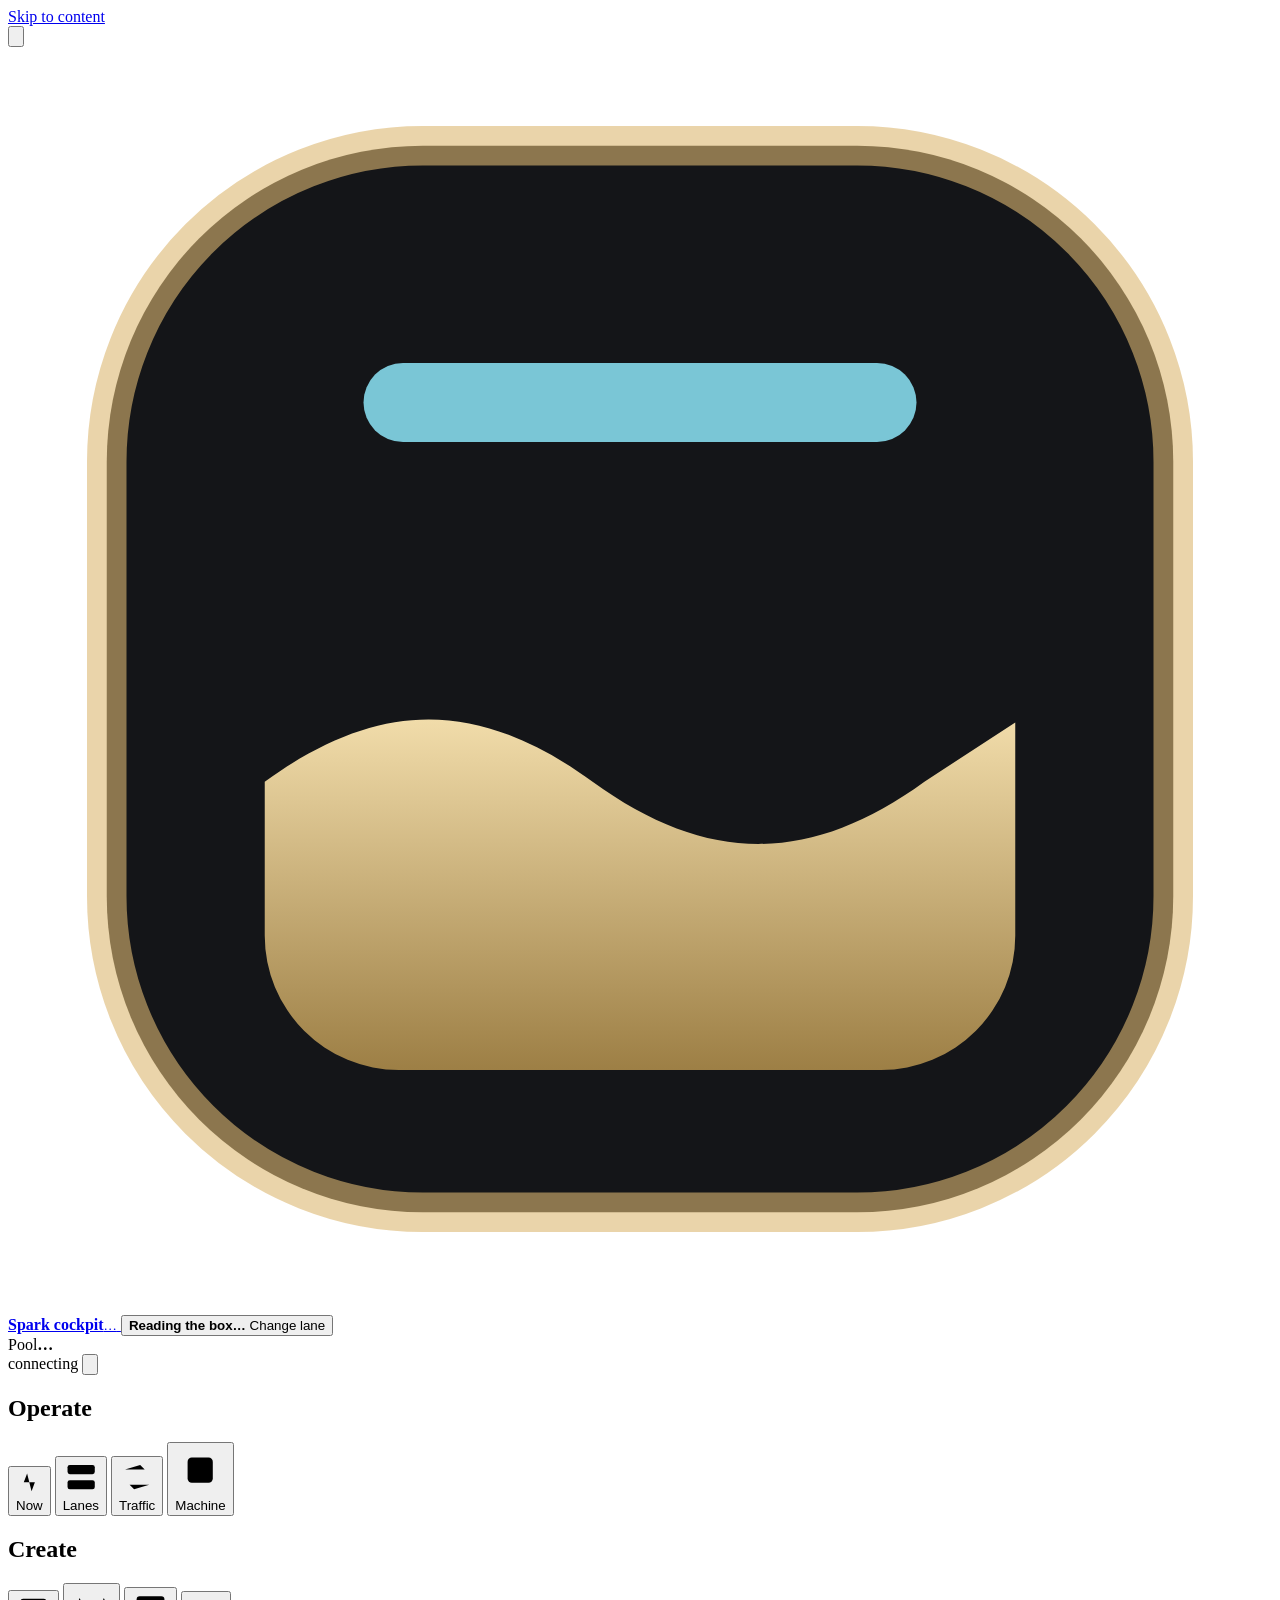
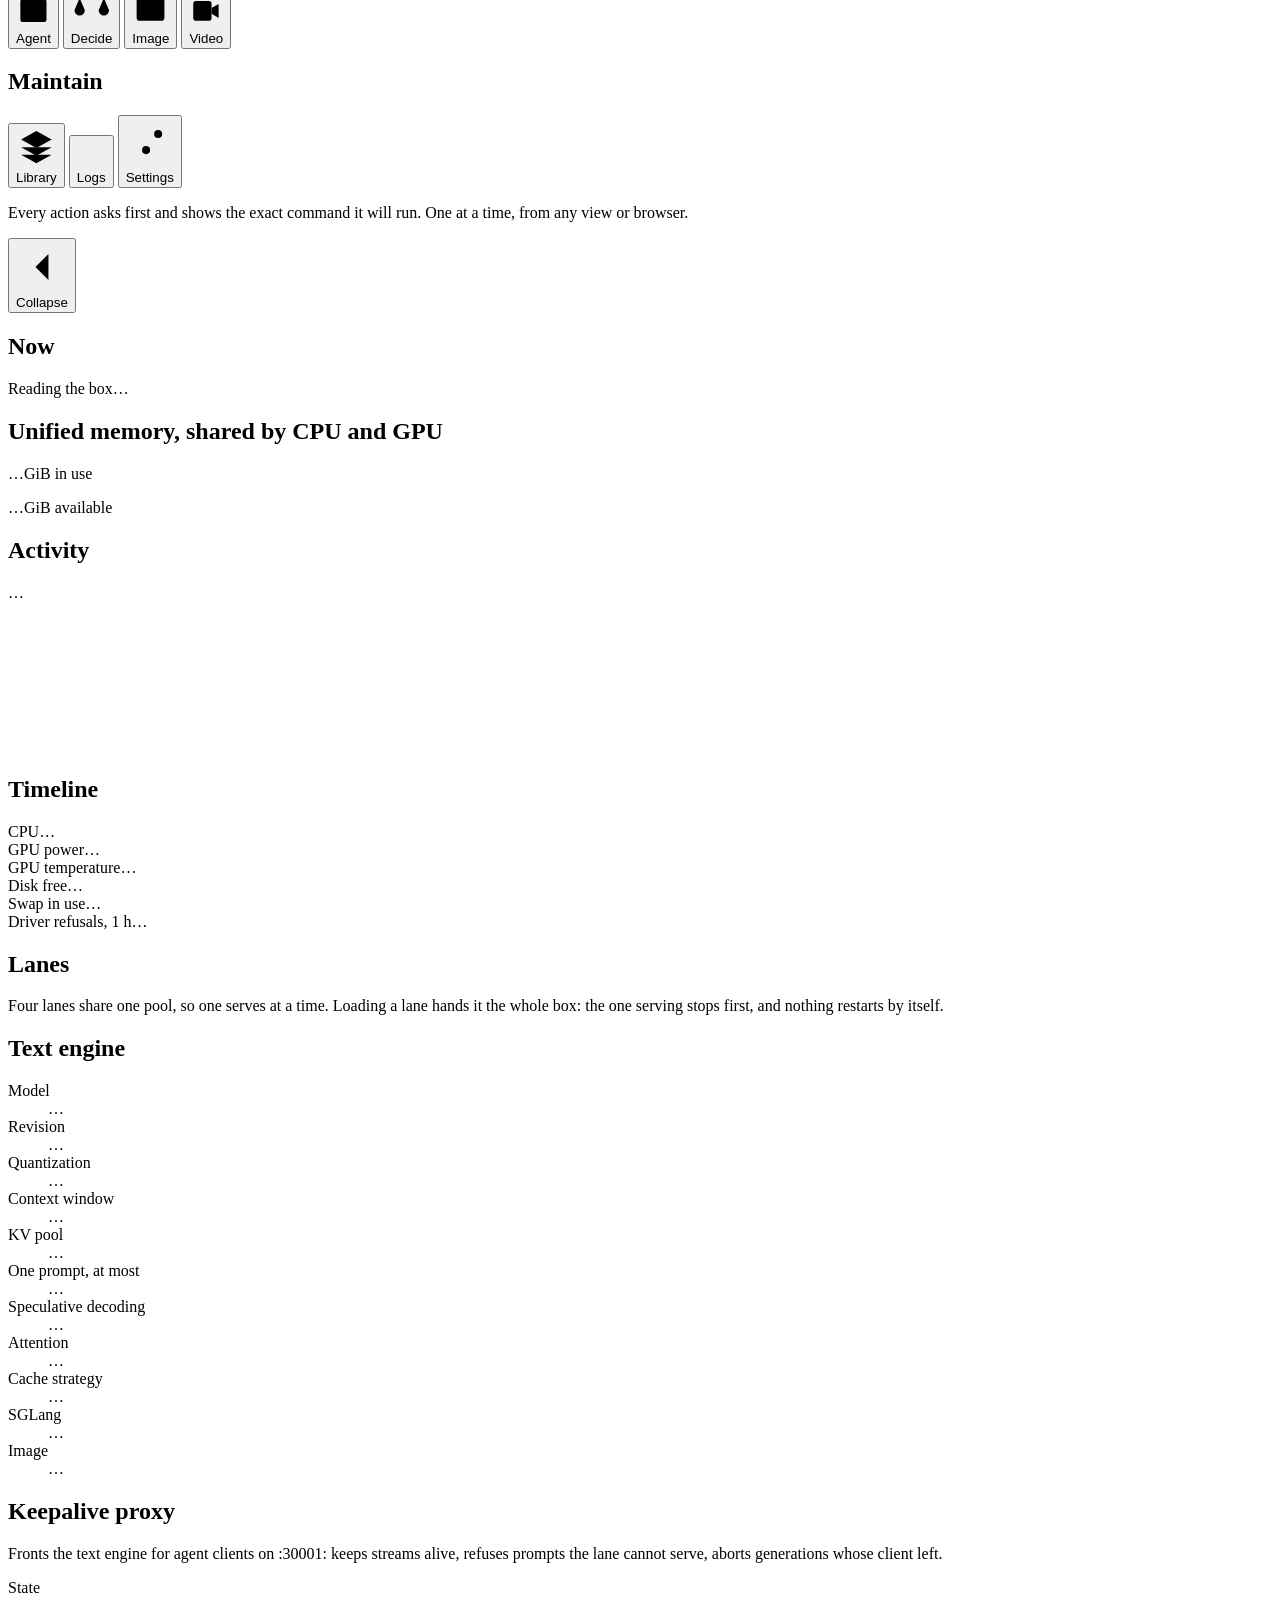
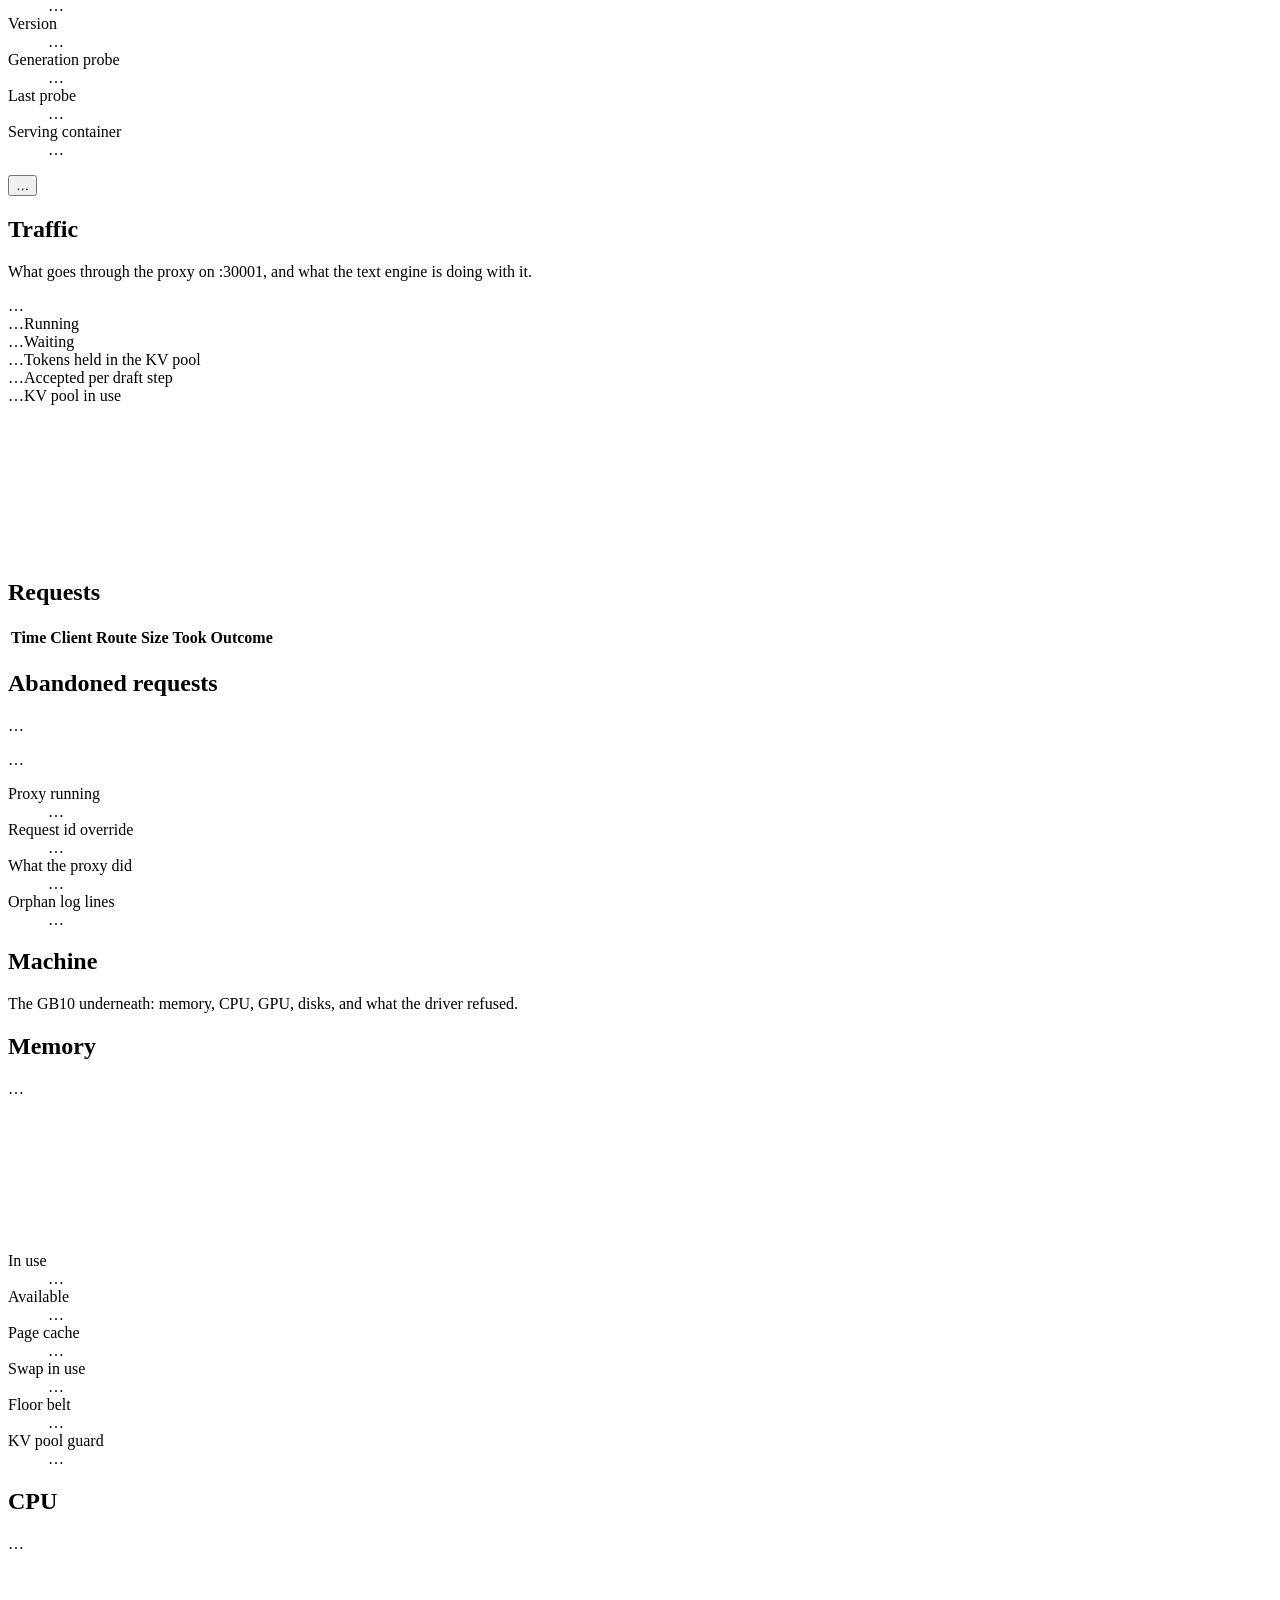
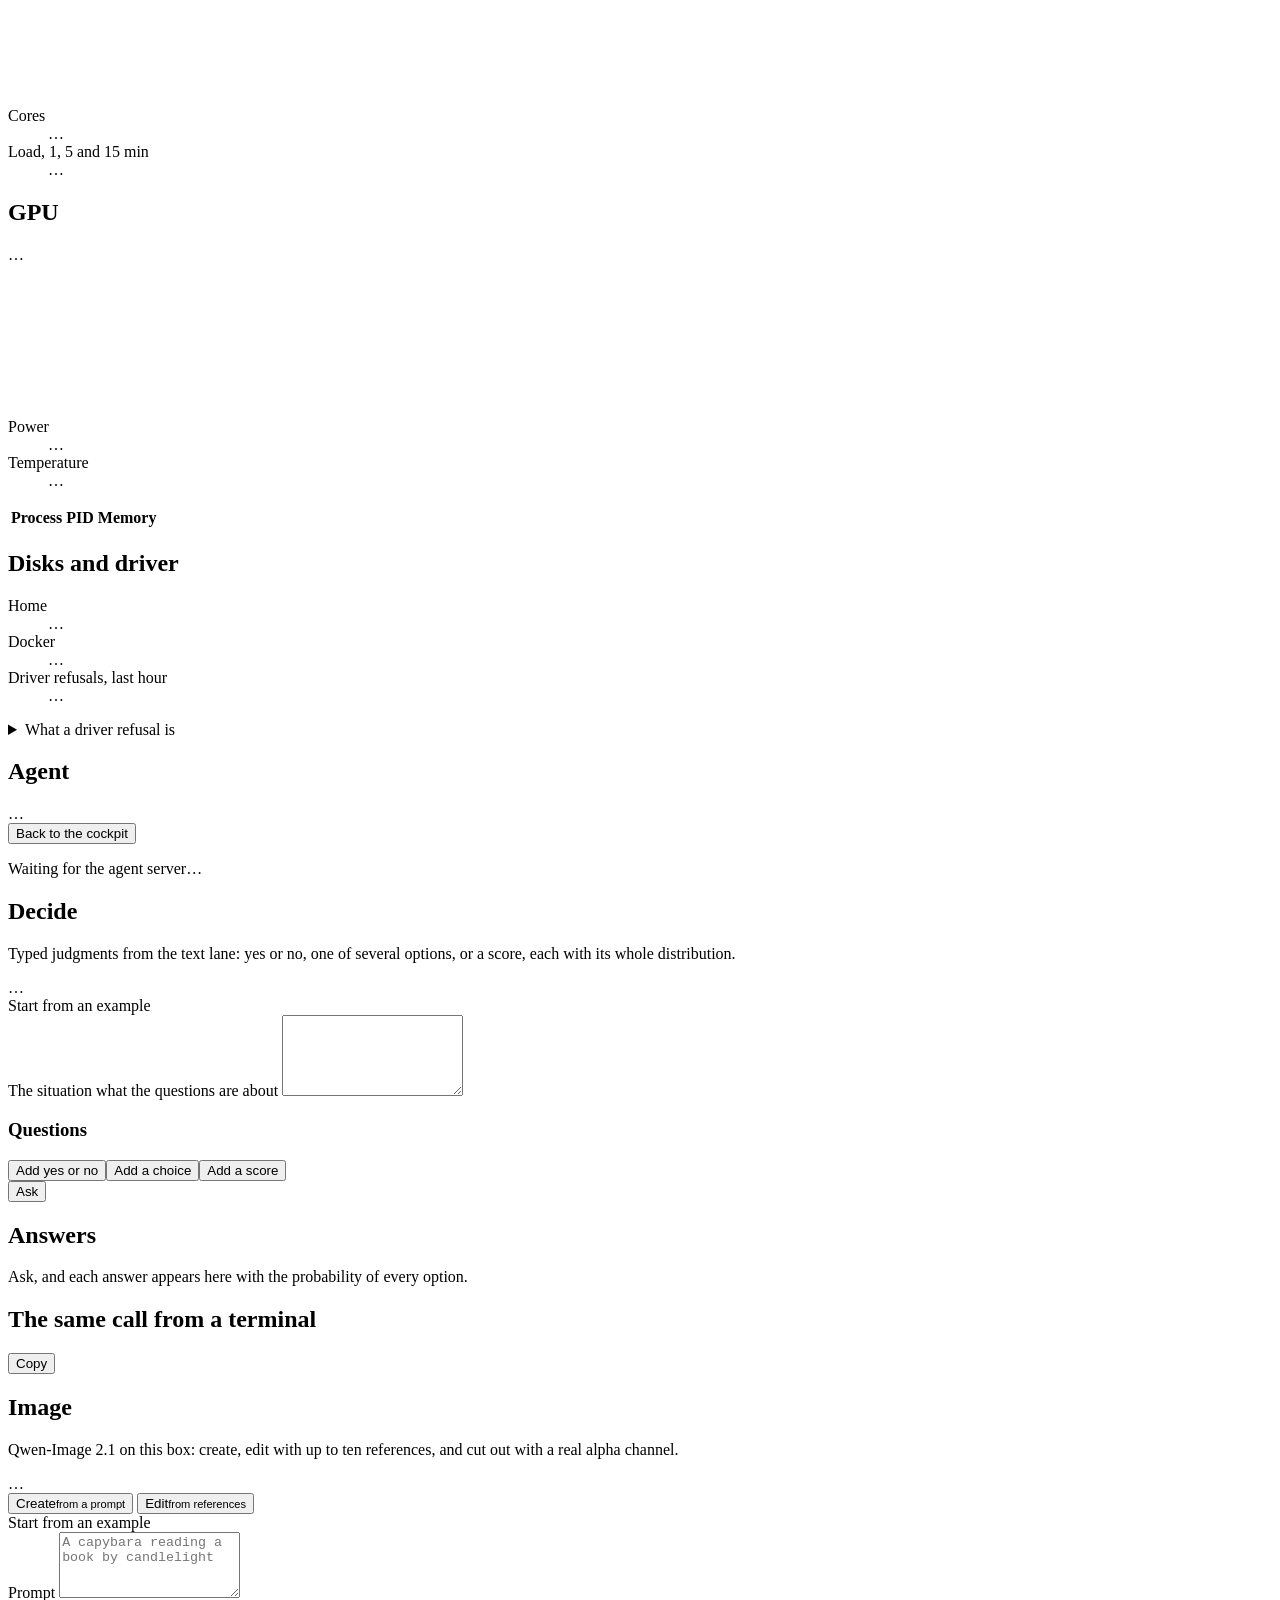
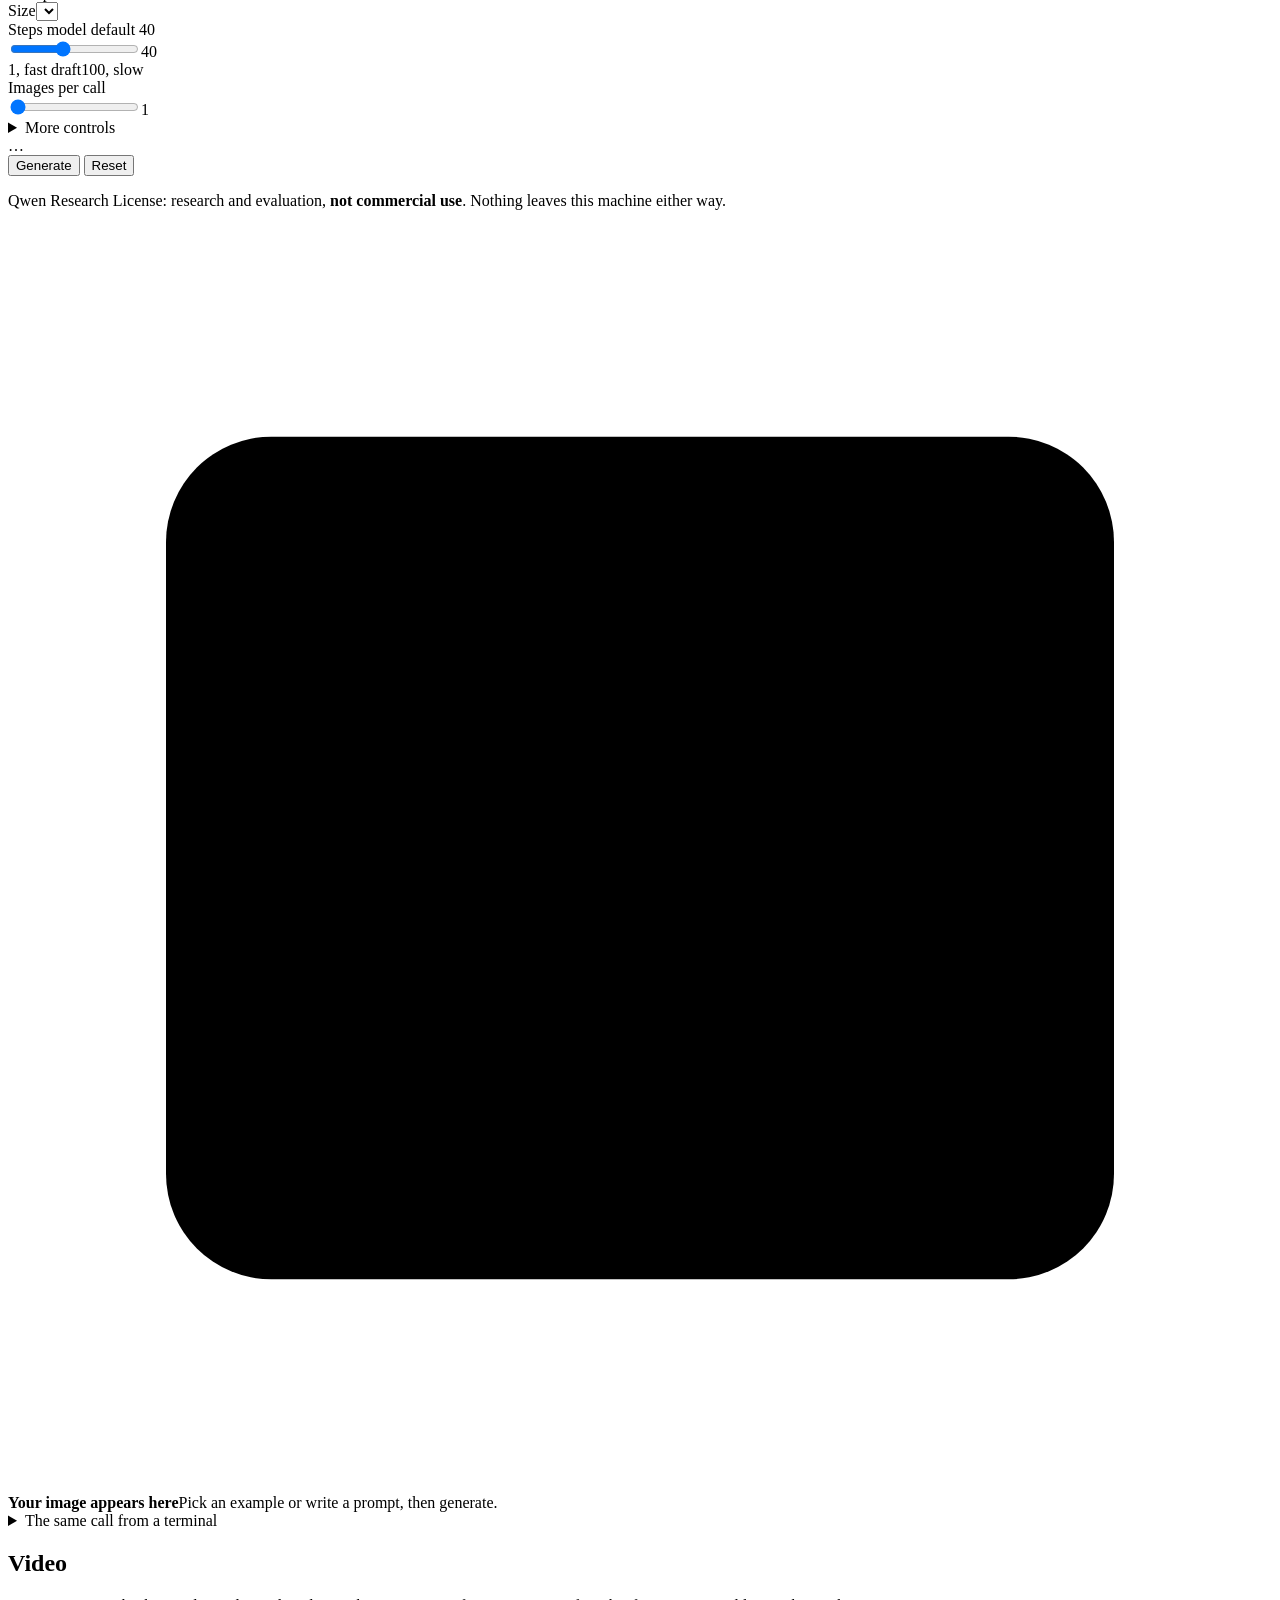
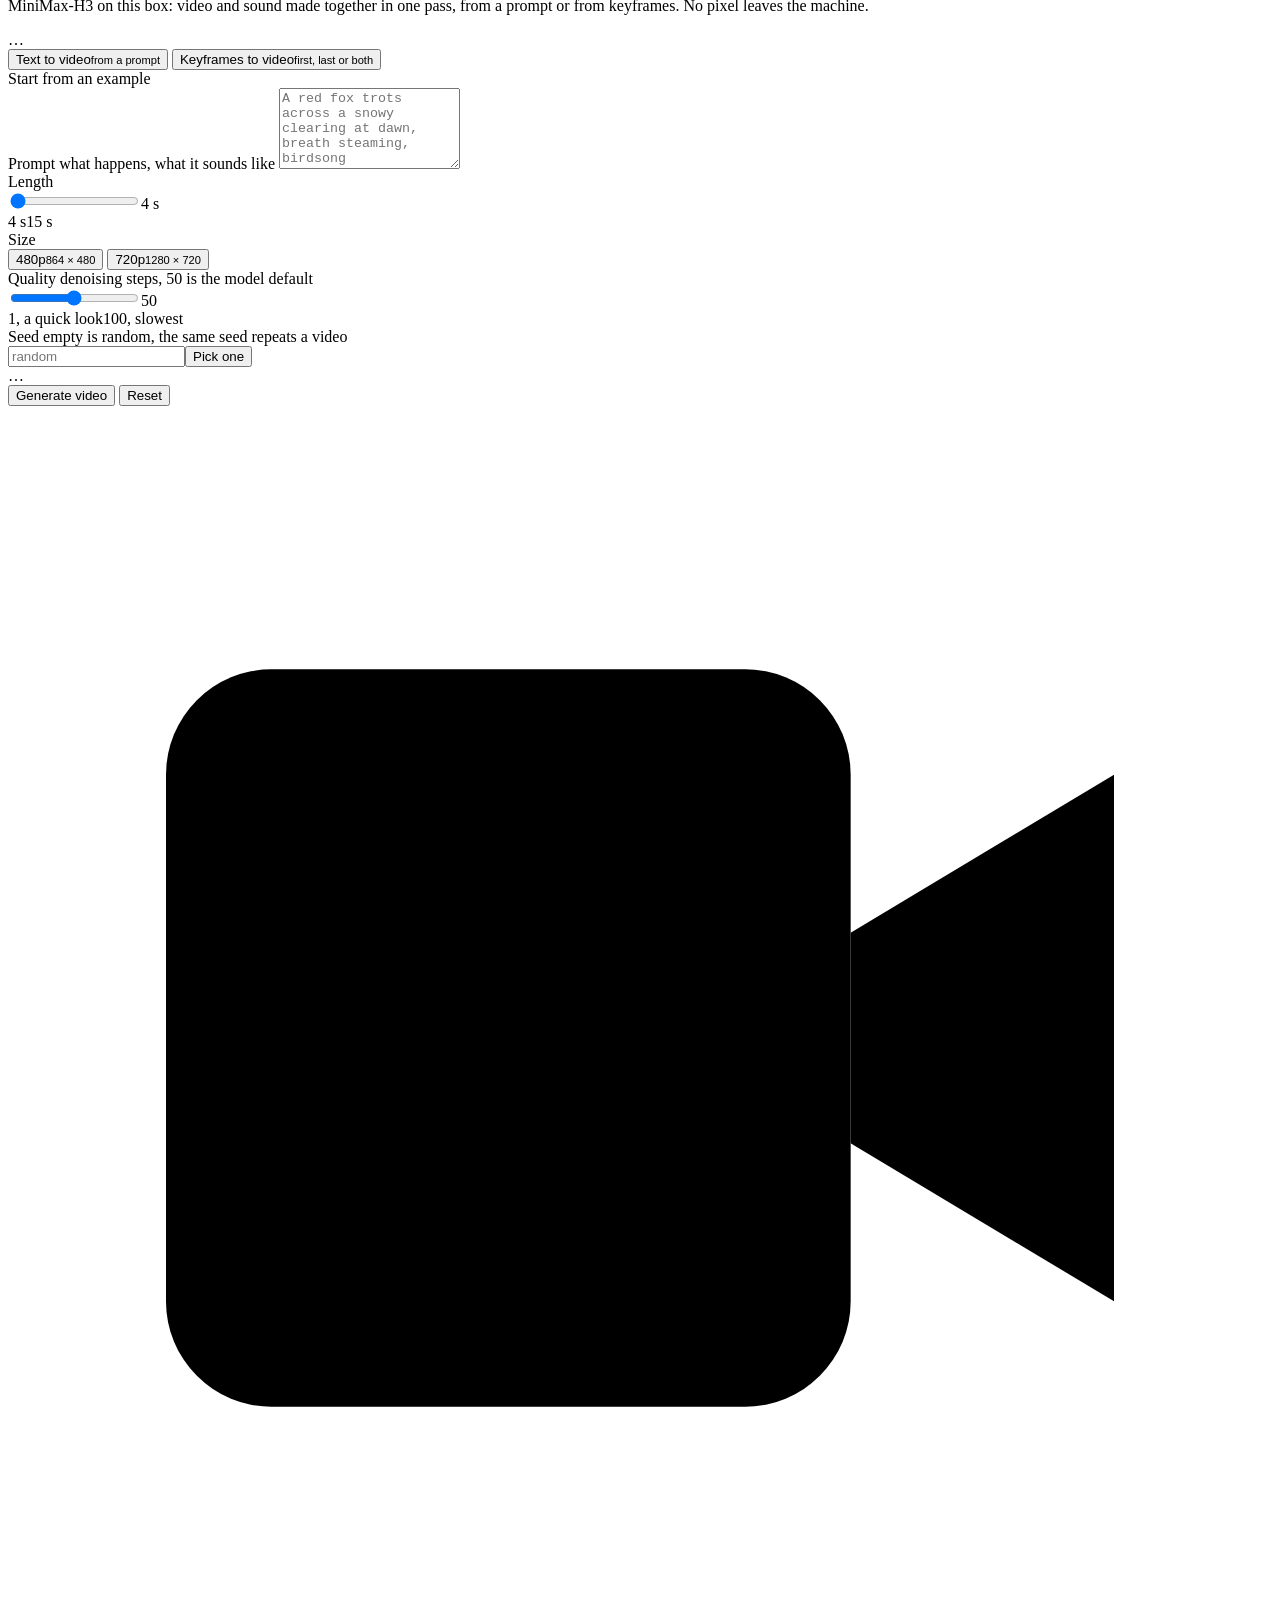
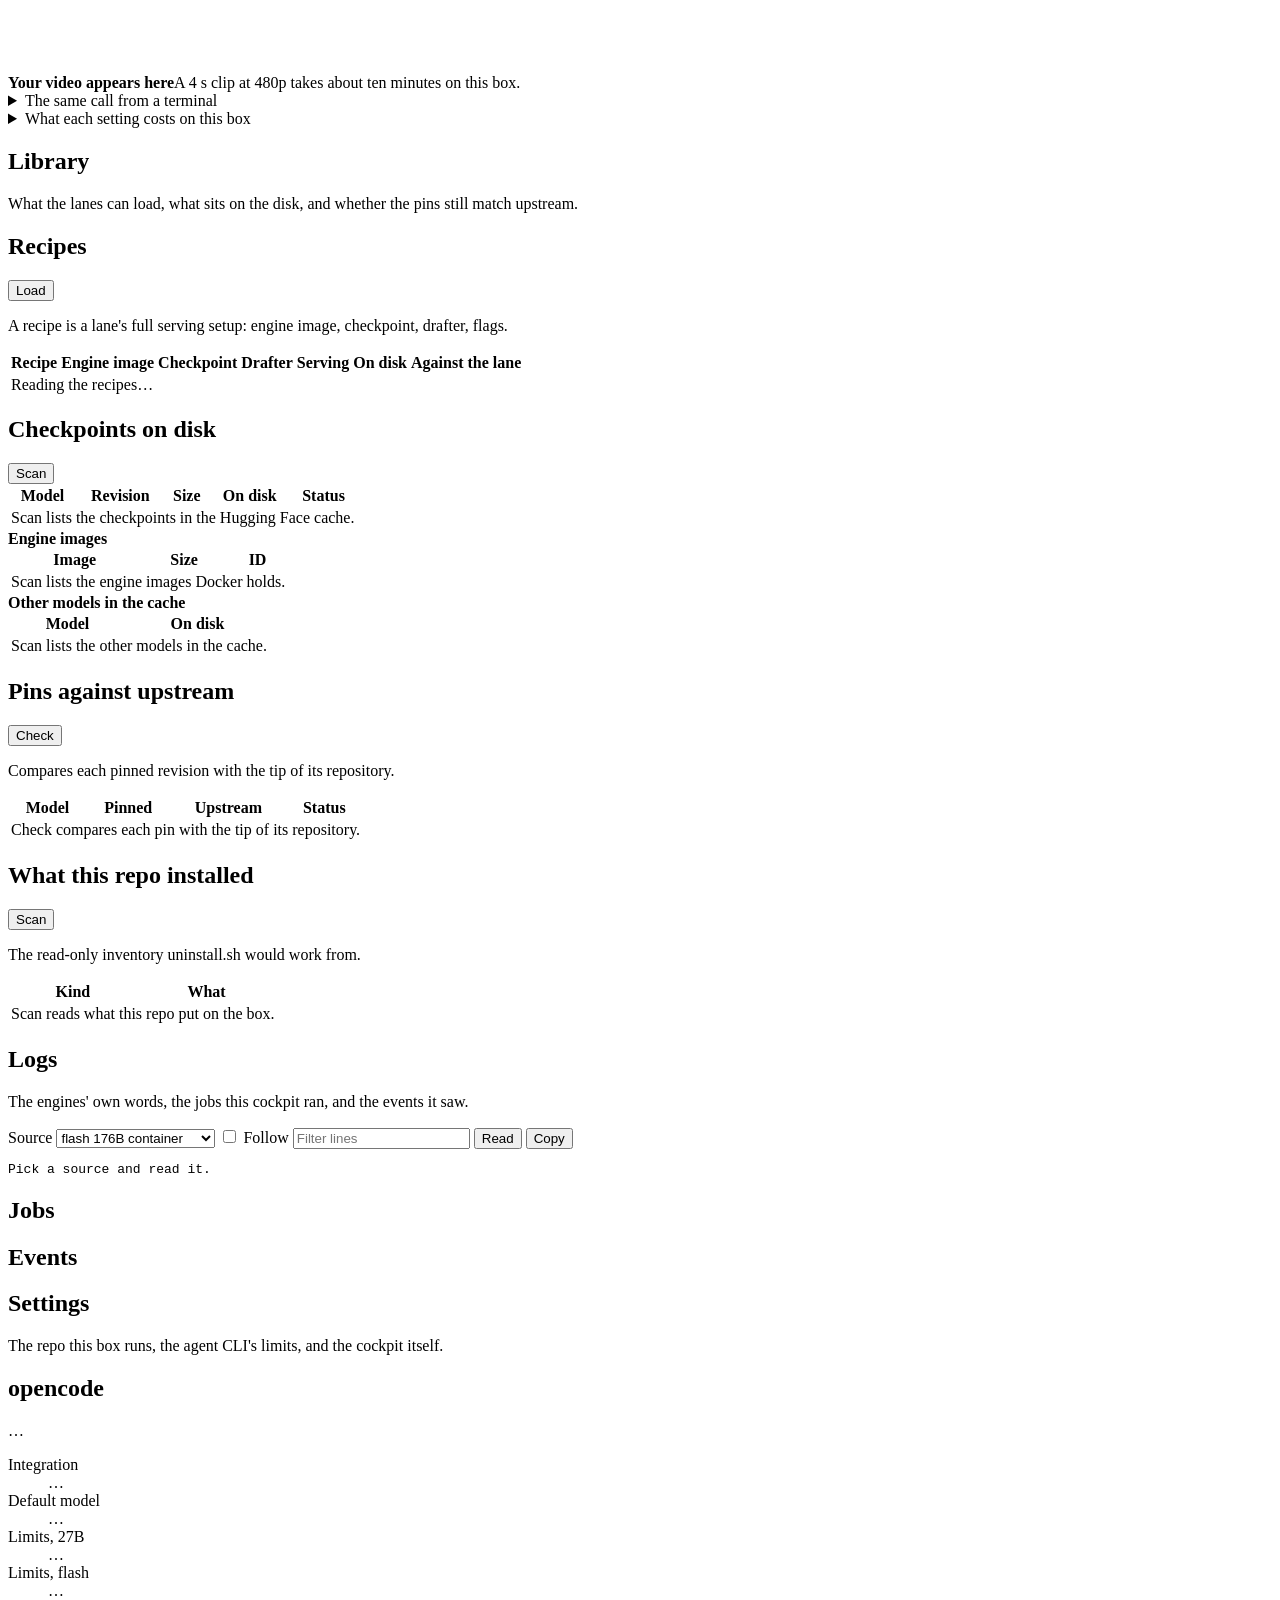
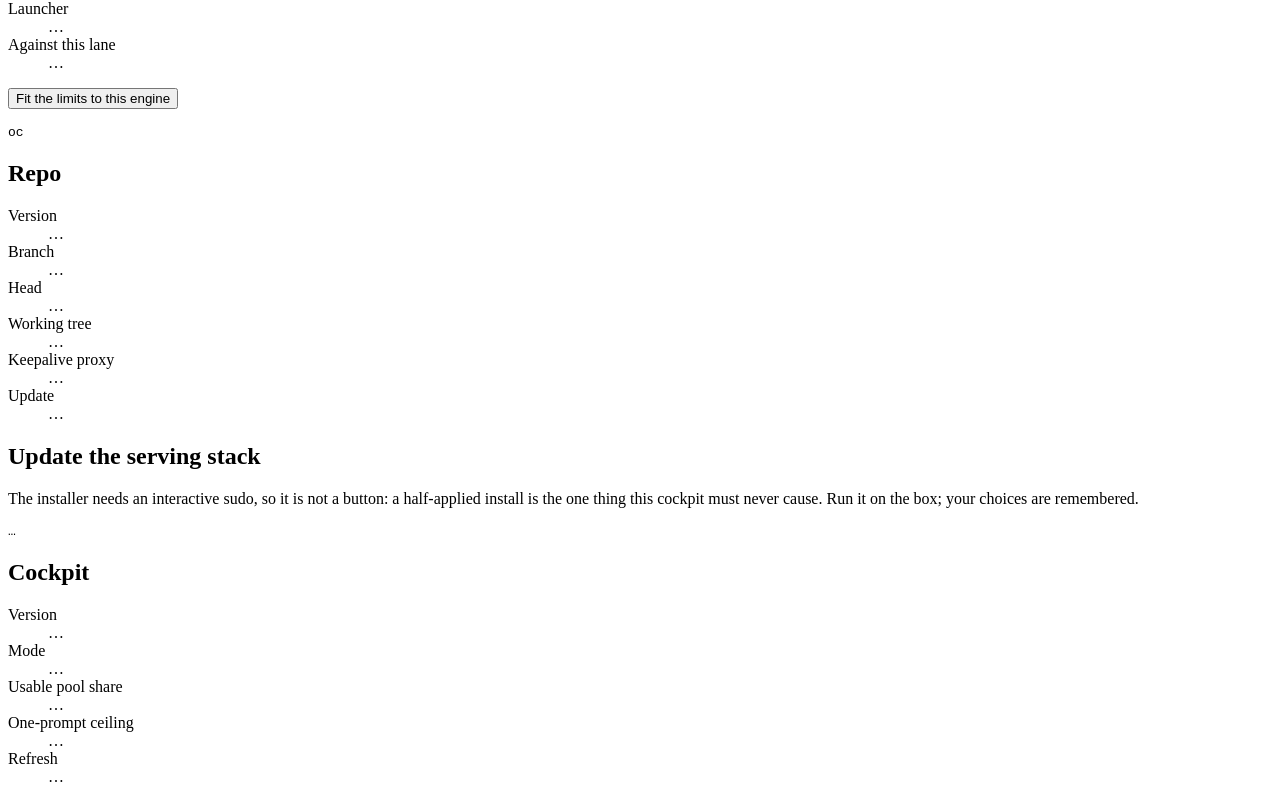
==== dashboard/static/index.html @ 8436a0c7 "cockpit: the Settings panel of the cockpit's own facts is not watched for an age Since the redesign " ====
<!doctype html>
<html lang="en">
<head>
<meta charset="utf-8">
<meta name="viewport" content="width=device-width, initial-scale=1, viewport-fit=cover, interactive-widget=resizes-content">
<meta name="description" content="The control room of one DGX Spark: one pool of unified memory, four lanes that take turns in it, and the tools that run on them.">
<meta name="theme-color" content="#0d0e10">
<title>Spark cockpit</title>
<link rel="icon" href="/static/favicon.svg">
<link rel="stylesheet" href="/static/css/cockpit.css">
</head>
<body>
<a class="skip" href="#stage">Skip to content</a>

<!-- ── the spine: brand, what serves, the pool at a glance, the job, the line ── -->
<header class="spine" id="spine">
  <button class="menu-btn" id="menubtn" aria-label="Open the navigation" aria-expanded="false" aria-controls="rail">
    <svg viewBox="0 0 24 24"><path d="M4 7h16M4 12h16M4 17h16"/></svg>
  </button>
  <a class="brand" href="#now" aria-label="Spark cockpit, back to Now">
    <svg class="mark" viewBox="0 0 32 32" aria-hidden="true">
      <defs><linearGradient id="mk" x1="0" y1="0" x2="0" y2="1"><stop offset="0" stop-color="#f1dcaa"/><stop offset="1" stop-color="#9d7f45"/></linearGradient></defs>
      <rect x="2.5" y="2.5" width="27" height="27" rx="8" fill="#141518" stroke="#dcb872" stroke-opacity=".6"/>
      <path d="M6.5 18.6c2.9-2.1 5.4-2.1 8.3 0s5.5 2.1 8.4 0l2.3-1.5v5.4a3.4 3.4 0 0 1-3.4 3.4H9.9a3.4 3.4 0 0 1-3.4-3.4z" fill="url(#mk)"/>
      <path d="M10 9h12" stroke="#7ac6d6" stroke-width="2" stroke-linecap="round"/>
    </svg>
    <span class="word"><b>Spark cockpit</b><small id="ver">…</small></span>
  </a>
  <span class="tag warn dry" id="drytag" hidden title="Every action is confirmed, logged and audited, but nothing is executed">Dry run</span>
  <button class="serving" id="serving" type="button" aria-describedby="serving-sub">
    <span class="lamp" id="serving-lamp"></span>
    <span class="what"><b id="serving-name">Reading the box…</b><span id="serving-sub"></span></span>
    <span class="go">Change lane</span>
  </button>
  <div class="spine-right">
    <div class="minipool" id="minipool" title="Unified memory: in use, page cache, free">
      <div class="lab"><span>Pool</span><b id="minipool-v" class="num">…</b></div>
      <div class="track" aria-hidden="true"><i id="mp-used" style="background:var(--gold)"></i><i id="mp-cache" style="background:var(--steel)"></i><i id="mp-free" style="background:color-mix(in srgb, var(--cool) 55%, transparent)"></i></div>
    </div>
    <button class="jobpip" id="jobpip" type="button" hidden><span class="lamp warn live" id="jobpip-lamp"></span><b id="jobpip-what">…</b></button>
    <span class="conn" id="conn"><span class="lamp" id="conn-lamp"></span><span class="lbl" id="conn-lbl">connecting</span></span>
    <button class="icon-btn" id="actbtn" type="button" aria-label="Engine actions" title="Engine actions">
      <svg viewBox="0 0 24 24"><path d="M13 3L4 14h7l-1 7 9-11h-7z"/></svg>
    </button>
  </div>
  <p class="sr" id="sayer" aria-live="polite"></p>
</header>

<div class="shell">
  <!-- ── the rail ── -->
  <nav class="rail" id="rail" aria-label="Sections">
    <div class="grp">
      <h2>Operate</h2>
      <button class="nav" data-view="now" aria-label="Now"><svg viewBox="0 0 24 24"><path d="M3 12h4l3-8 4 16 3-8h4"/></svg><span class="lab">Now</span><span class="bdg" id="bdg-now"></span></button>
      <button class="nav" data-view="lanes" aria-label="Lanes"><svg viewBox="0 0 24 24"><rect x="3" y="4" width="18" height="6" rx="1.5"/><rect x="3" y="14" width="18" height="6" rx="1.5"/><path d="M7 7h.01M7 17h.01"/></svg><span class="lab">Lanes</span><span class="bdg" id="bdg-lanes"></span></button>
      <button class="nav" data-view="traffic" aria-label="Traffic"><svg viewBox="0 0 24 24"><path d="M4 7h13l-3-3M20 17H7l3 3"/></svg><span class="lab">Traffic</span><span class="bdg" id="bdg-traffic"></span></button>
      <button class="nav" data-view="machine" aria-label="Machine"><svg viewBox="0 0 24 24"><rect x="6" y="6" width="12" height="12" rx="2"/><path d="M9 2v4M15 2v4M9 18v4M15 18v4M2 9h4M2 15h4M18 9h4M18 15h4"/></svg><span class="lab">Machine</span><span class="bdg" id="bdg-machine"></span></button>
    </div>
    <div class="grp">
      <h2>Create</h2>
      <button class="nav" data-view="agent" aria-label="Agent"><svg viewBox="0 0 24 24"><rect x="3" y="4" width="18" height="16" rx="2"/><path d="M7 9l3 3-3 3M13 15h4"/></svg><span class="lab">Agent</span><span class="bdg" id="bdg-agent"></span></button>
      <button class="nav" data-view="decide" aria-label="Decide"><svg viewBox="0 0 24 24"><path d="M12 3v18M6 21h12M5 7h14M5 7l-3 7a3 3 0 0 0 6 0zM19 7l-3 7a3 3 0 0 0 6 0z"/></svg><span class="lab">Decide</span><span class="bdg" id="bdg-decide"></span></button>
      <button class="nav" data-view="image" aria-label="Image"><svg viewBox="0 0 24 24"><rect x="3" y="4" width="18" height="16" rx="2"/><circle cx="8.5" cy="9.5" r="1.6"/><path d="M21 16l-5-5-6 6-3-3-4 4"/></svg><span class="lab">Image</span><span class="bdg" id="bdg-image"></span></button>
      <button class="nav" data-view="video" aria-label="Video"><svg viewBox="0 0 24 24"><rect x="3" y="5" width="13" height="14" rx="2"/><path d="M16 10l5-3v10l-5-3z"/></svg><span class="lab">Video</span><span class="bdg" id="bdg-video"></span></button>
    </div>
    <div class="grp">
      <h2>Maintain</h2>
      <button class="nav" data-view="library" aria-label="Library"><svg viewBox="0 0 24 24"><path d="M12 3l9 5-9 5-9-5 9-5z"/><path d="M3 12.5l9 5 9-5"/><path d="M3 17l9 5 9-5"/></svg><span class="lab">Library</span><span class="bdg" id="bdg-library"></span></button>
      <button class="nav" data-view="logs" aria-label="Logs"><svg viewBox="0 0 24 24"><path d="M5 6h14M5 12h14M5 18h9"/></svg><span class="lab">Logs</span><span class="bdg" id="bdg-logs"></span></button>
      <button class="nav" data-view="settings" aria-label="Settings"><svg viewBox="0 0 24 24"><path d="M4 8h10M18 8h2M4 16h4M12 16h8"/><circle cx="16" cy="8" r="2"/><circle cx="10" cy="16" r="2"/></svg><span class="lab">Settings</span><span class="bdg" id="bdg-settings"></span></button>
    </div>
    <div class="foot">
      <p>Every action asks first and shows the exact command it will run. One at a time, from any view or browser.</p>
      <button class="collapse" id="railbtn" type="button" aria-expanded="true"><svg viewBox="0 0 24 24"><path d="M15 6l-6 6 6 6"/></svg><span>Collapse</span></button>
    </div>
  </nav>

  <main class="stage" id="stage" tabindex="-1">
    <div class="banners" id="banners" aria-live="polite"></div>

    <!-- ══ NOW ══════════════════════════════════════════════════════════════ -->
    <section class="view" id="view-now" aria-labelledby="h-now">
      <div class="vhead">
        <div><h1 id="h-now">Now</h1><p id="now-lede">Reading the box…</p></div>
      </div>
      <section class="pool" id="pool" aria-labelledby="h-pool" data-src="machine,gpu">
        <div class="pool-top">
          <div class="pool-title">
            <h2 id="h-pool">Unified memory, shared by CPU and GPU</h2>
            <div class="pool-big"><span class="v" id="pool-used">…</span><span class="of" id="pool-of">GiB in use</span></div>
            <p class="pool-sub" id="pool-sub"></p>
          </div>
          <div class="pool-free" id="pool-freebox"><span class="v" id="pool-free">…</span><span class="k" id="pool-free-k">GiB available</span></div>
        </div>
        <div class="reservoir" id="reservoir" role="img" aria-label="Unified memory">
          <div class="seg-m lane" id="seg-lane"><span></span></div>
          <div class="seg-m other" id="seg-other"><span></span></div>
          <div class="seg-m cache" id="seg-cache"><span></span></div>
          <div class="seg-m free" id="seg-free"><span></span></div>
          <div class="floor" id="floor" title="The floor belt: under this much free memory, generations are aborted"></div>
          <div class="ticks" id="ticks"></div>
        </div>
        <div class="pool-scale" id="pool-scale" aria-hidden="true"></div>
        <div class="pool-legend" id="pool-legend"></div>
        <div class="rack" id="rack" role="list" aria-label="The four lanes"></div>
      </section>
      <div class="grid g-7-5" style="margin-top:var(--s-5)">
        <section class="panel activity" data-src="engine_fast,lifecycle,feed" id="now-activity">
          <header><h2 id="act-title">Activity</h2><span class="aside age"></span></header>
          <div class="headline"><span class="v" id="act-v">…</span><span class="k" id="act-k"></span></div>
          <canvas class="spark" id="act-spark" aria-hidden="true"></canvas>
          <dl class="facts" id="act-facts"></dl>
        </section>
        <section class="panel" data-src="lifecycle">
          <header><h2>Timeline</h2><span class="aside age"></span></header>
          <ol class="timeline" id="now-timeline" role="log" aria-label="Recent events"></ol>
        </section>
      </div>
      <div class="vitals" id="vitals" style="margin-top:var(--s-5)">
        <div class="vital" id="vt-cpu"><span class="k">CPU</span><span class="v">…</span><span class="s"></span></div>
        <div class="vital" id="vt-gpu"><span class="k">GPU power</span><span class="v">…</span><span class="s"></span></div>
        <div class="vital" id="vt-temp"><span class="k">GPU temperature</span><span class="v">…</span><span class="s"></span></div>
        <div class="vital" id="vt-disk"><span class="k">Disk free</span><span class="v">…</span><span class="s"></span></div>
        <div class="vital" id="vt-swap"><span class="k">Swap in use</span><span class="v">…</span><span class="s"></span></div>
        <div class="vital" id="vt-nvrm"><span class="k">Driver refusals, 1 h</span><span class="v">…</span><span class="s"></span></div>
      </div>
    </section>

    <!-- ══ LANES ════════════════════════════════════════════════════════════ -->
    <section class="view" id="view-lanes" aria-labelledby="h-lanes">
      <div class="vhead">
        <div><h1 id="h-lanes">Lanes</h1><p>Four lanes share one pool, so one serves at a time. Loading a lane hands it the whole box: the one serving stops first, and nothing restarts by itself.</p></div>
      </div>
      <div class="stack" id="lanes-list"></div>
      <div class="grid g2" style="margin-top:var(--s-5)">
        <section class="panel" data-src="engine_info,lifecycle" id="lanes-engine">
          <header><h2>Text engine</h2><span class="aside age"></span></header>
          <p class="muted" id="eng-down" hidden></p>
          <dl class="facts" id="eng-facts">
            <dt>Model</dt><dd id="eng-model">…</dd>
            <dt>Revision</dt><dd class="num" id="eng-rev">…</dd>
            <dt>Quantization</dt><dd id="eng-quant">…</dd>
            <dt>Context window</dt><dd class="num" id="eng-ctx">…</dd>
            <dt>KV pool</dt><dd class="num" id="eng-pool">…</dd>
            <dt>One prompt, at most</dt><dd class="num" id="eng-single">…</dd>
            <dt>Speculative decoding</dt><dd id="eng-spec">…</dd>
            <dt>Attention</dt><dd id="eng-attn">…</dd>
            <dt>Cache strategy</dt><dd id="eng-radix">…</dd>
            <dt>SGLang</dt><dd class="num" id="eng-ver">…</dd>
            <dt>Image</dt><dd id="eng-image">…</dd>
          </dl>
        </section>
        <section class="panel" data-src="units,repo,canary,containers" id="lanes-proxy">
          <header><h2>Keepalive proxy</h2><span class="aside age"></span></header>
          <p class="muted">Fronts the text engine for agent clients on :30001: keeps streams alive, refuses prompts the lane cannot serve, aborts generations whose client left.</p>
          <dl class="facts" style="margin-top:var(--s-4)">
            <dt>State</dt><dd><span id="px-state">…</span></dd>
            <dt>Version</dt><dd id="px-ver">…</dd>
            <dt>Generation probe</dt><dd id="px-probe">…</dd>
            <dt>Last probe</dt><dd class="num" id="px-last">…</dd>
            <dt>Serving container</dt><dd id="px-cont">…</dd>
          </dl>
          <div class="btn-row" style="margin-top:var(--s-4)"><button class="btn sm" id="px-btn" type="button">…</button></div>
        </section>
      </div>
    </section>

    <!-- ══ TRAFFIC ══════════════════════════════════════════════════════════ -->
    <section class="view" id="view-traffic" aria-labelledby="h-traffic">
      <div class="vhead">
        <div><h1 id="h-traffic">Traffic</h1><p>What goes through the proxy on :30001, and what the text engine is doing with it.</p></div>
        <div class="side"><span class="cap" id="tr-cap">…</span></div>
      </div>
      <section class="panel" data-src="engine_fast,decode">
        <div class="readouts">
          <div class="readout"><span class="v" id="tr-run">…</span><span class="k">Running</span></div>
          <div class="readout"><span class="v" id="tr-wait">…</span><span class="k">Waiting</span></div>
          <div class="readout"><span class="v" id="tr-tok">…</span><span class="k">Tokens held in the KV pool</span></div>
          <div class="readout"><span class="v" id="tr-acc">…</span><span class="k">Accepted per draft step</span></div>
          <div class="readout"><span class="v" id="tr-kv">…</span><span class="k">KV pool in use</span></div>
        </div>
        <canvas class="spark tall" id="tr-spark" aria-hidden="true" style="margin-top:var(--s-5)"></canvas>
      </section>
      <div class="grid g-7-5" style="margin-top:var(--s-5)">
        <section class="panel" data-src="feed">
          <header><h2>Requests</h2><span class="aside age"></span></header>
          <div class="scroll-x">
            <table class="tbl dense feed" id="feed">
              <thead><tr><th>Time</th><th>Client</th><th>Route</th><th class="r">Size</th><th class="r">Took</th><th>Outcome</th></tr></thead>
              <tbody></tbody>
            </table>
          </div>
        </section>
        <section class="panel" data-src="reqguard">
          <header><h2>Abandoned requests</h2><span class="cap" id="zg-cap">…</span></header>
          <p id="zg-verdict" class="muted">…</p>
          <dl class="facts" style="margin-top:var(--s-3)">
            <dt>Proxy running</dt><dd id="zg-ver">…</dd>
            <dt>Request id override</dt><dd id="zg-override">…</dd>
            <dt>What the proxy did</dt><dd class="wrap" id="zg-acted">…</dd>
            <dt>Orphan log lines</dt><dd id="zg-flood">…</dd>
          </dl>
          <p class="help warn-t" id="zg-note" hidden style="margin-top:var(--s-3)"></p>
          <table class="tbl dense" id="zg-table" hidden style="margin-top:var(--s-3)">
            <thead><tr><th>Request</th><th class="r">Lines</th><th class="r">For</th></tr></thead><tbody></tbody>
          </table>
        </section>
      </div>
    </section>

    <!-- ══ MACHINE ══════════════════════════════════════════════════════════ -->
    <section class="view" id="view-machine" aria-labelledby="h-machine">
      <div class="vhead">
        <div><h1 id="h-machine">Machine</h1><p>The GB10 underneath: memory, CPU, GPU, disks, and what the driver refused.</p></div>
      </div>
      <div class="grid g2">
        <section class="panel" data-src="machine,engine_fast">
          <header><h2>Memory</h2><span class="cap" id="mm-cap">…</span></header>
          <canvas class="spark tall" id="mm-spark" aria-hidden="true"></canvas>
          <dl class="facts" style="margin-top:var(--s-4)">
            <dt>In use</dt><dd class="num" id="mm-used">…</dd>
            <dt>Available</dt><dd class="num" id="mm-avail">…</dd>
            <dt>Page cache</dt><dd class="num" id="mm-cache">…</dd>
            <dt>Swap in use</dt><dd class="num" id="mm-swap">…</dd>
            <dt>Floor belt</dt><dd id="mm-floor">…</dd>
            <dt>KV pool guard</dt><dd class="wrap" id="mm-guard">…</dd>
          </dl>
        </section>
        <section class="panel" data-src="machine">
          <header><h2>CPU</h2><span class="cap" id="cpu-cap">…</span></header>
          <canvas class="spark tall" id="cpu-spark" aria-hidden="true"></canvas>
          <div id="cpu-cores" class="cores" style="display:grid; grid-template-columns:repeat(10, 1fr); gap:4px; margin-top:var(--s-4)"></div>
          <dl class="facts" style="margin-top:var(--s-4)">
            <dt>Cores</dt><dd class="num" id="cpu-n">…</dd>
            <dt>Load, 1, 5 and 15 min</dt><dd class="num" id="cpu-load">…</dd>
          </dl>
        </section>
        <section class="panel" data-src="gpu">
          <header><h2>GPU</h2><span class="cap" id="gpu-cap">…</span></header>
          <canvas class="spark tall" id="gpu-spark" aria-hidden="true"></canvas>
          <dl class="facts" style="margin-top:var(--s-4)">
            <dt>Power</dt><dd class="num" id="gpu-pow">…</dd>
            <dt>Temperature</dt><dd class="num" id="gpu-temp">…</dd>
          </dl>
          <table class="tbl dense" id="gpu-procs" style="margin-top:var(--s-4)">
            <thead><tr><th>Process</th><th class="r">PID</th><th class="r">Memory</th></tr></thead><tbody></tbody>
          </table>
        </section>
        <section class="panel" data-src="machine,kernel">
          <header><h2>Disks and driver</h2><span class="aside age"></span></header>
          <dl class="facts">
            <dt>Home</dt><dd class="num" id="dk-home">…</dd>
            <dt>Docker</dt><dd class="num" id="dk-docker">…</dd>
            <dt>Driver refusals, last hour</dt><dd id="dk-nvrm">…</dd>
          </dl>
          <details class="why"><summary>What a driver refusal is</summary>
            <div><p>The GPU driver logs an out-of-memory refusal when an allocation lands on the edge of the unified pool, typically during a large prefill or a lane's warmup. A few per boot are normal on this box; a steady stream during serving is the sign to look at the pool.</p></div>
          </details>
        </section>
      </div>
    </section>

    <!-- ══ AGENT ════════════════════════════════════════════════════════════ -->
    <section class="view" id="view-agent" aria-labelledby="h-agent">
      <div class="agentbar">
        <h1 id="h-agent" class="sr">Agent</h1>
        <span class="cap" id="ag-cap">…</span>
        <span class="muted" id="ag-line" style="font-size:var(--t-13)"></span>
        <span style="flex:1"></span>
        <a class="btn sm" id="ag-open" target="_blank" rel="noopener" hidden>Open in a new tab</a>
        <button class="btn sm" id="ag-reload" type="button" hidden>Reload</button>
        <button class="btn sm" id="ag-max" type="button" aria-pressed="false" hidden>Fullscreen</button>
        <button class="btn sm ghost" id="ag-restart" type="button" hidden title="Restart opencode serve: it picks up an upgraded binary">Restart the server</button>
      </div>
      <p class="banner info" id="ag-note" hidden></p>
      <div class="agentframe" id="ag-frame">
        <button class="btn sm agexit" id="ag-exit" type="button">Back to the cockpit</button>
        <div class="msg" id="ag-msg"><p id="ag-msg-text">Waiting for the agent server…</p><pre class="cmd" id="ag-cmd" hidden></pre></div>
      </div>
    </section>

    <!-- ══ DECIDE (System One) ══════════════════════════════════════════════ -->
    <section class="view" id="view-decide" aria-labelledby="h-decide">
      <div class="vhead">
        <div><h1 id="h-decide">Decide</h1><p>Typed judgments from the text lane: yes or no, one of several options, or a score, each with its whole distribution.</p></div>
        <div class="side"><span class="cap" id="s1-cap">…</span></div>
      </div>
      <p class="banner info" id="s1-note" hidden></p>
      <div class="studio">
        <div class="composer panel">
          <div class="group">
            <div class="field"><span class="lbl">Start from an example</span><div class="examples" id="s1-examples"></div></div>
            <div class="field"><label for="s1-state">The situation <span class="hint">what the questions are about</span></label>
              <textarea class="input" id="s1-state" rows="5"></textarea></div>
          </div>
          <div class="group">
            <h3>Questions</h3>
            <div class="stack" id="s1-questions" style="gap:var(--s-3)"></div>
            <div class="btn-row"><button class="btn sm" type="button" data-addq="noul">Add yes or no</button><button class="btn sm" type="button" data-addq="choice">Add a choice</button><button class="btn sm" type="button" data-addq="score">Add a score</button></div>
          </div>
          <div class="group">
            <button class="btn primary lg block" id="s1-run" type="button">Ask</button>
            <p class="why-off" id="s1-why" hidden></p>
          </div>
        </div>
        <div class="stagebox">
          <section class="panel">
            <header><h2>Answers</h2><span class="tag" id="s1-time"></span></header>
            <div id="s1-answers"><p class="faint">Ask, and each answer appears here with the probability of every option.</p></div>
            <div class="btn-row" id="s1-meta" style="margin-top:var(--s-4)"></div>
          </section>
          <section class="panel">
            <header><h2>The same call from a terminal</h2><button class="btn sm ghost" id="s1-copy" type="button">Copy</button></header>
            <pre class="cmd" id="s1-curl"></pre>
          </section>
        </div>
      </div>
    </section>

    <!-- ══ IMAGE ════════════════════════════════════════════════════════════ -->
    <section class="view" id="view-image" aria-labelledby="h-image">
      <div class="vhead">
        <div><h1 id="h-image">Image</h1><p>Qwen-Image 2.1 on this box: create, edit with up to ten references, and cut out with a real alpha channel.</p></div>
        <div class="side"><span class="cap" id="img-cap">…</span></div>
      </div>
      <div id="img-lane"></div>
      <div class="studio">
        <div class="composer panel">
          <div class="group">
            <div class="seg block" role="radiogroup" aria-label="Mode" id="img-mode">
              <button type="button" role="radio" aria-checked="true" data-mode="t2i">Create<small>from a prompt</small></button>
              <button type="button" role="radio" aria-checked="false" data-mode="edit">Edit<small>from references</small></button>
            </div>
            <div class="field"><span class="lbl">Start from an example</span><div class="examples" id="img-examples"></div></div>
            <div class="field"><label for="img-prompt">Prompt <span class="hint" id="img-count"></span></label>
              <textarea class="input" id="img-prompt" rows="4" placeholder="A capybara reading a book by candlelight"></textarea></div>
          </div>
          <div class="group" id="img-refbox" hidden>
            <h3>References <span class="faint" id="img-refcount">0 of 10</span></h3>
            <div class="gallery" id="img-refs"></div>
            <div class="btn-row">
              <label class="btn sm" for="img-reffile">Add images<input type="file" id="img-reffile" accept="image/*" multiple hidden></label>
              <button class="btn sm ghost" id="img-refsample" type="button">Make a sample reference</button>
            </div>
          </div>
          <div class="group">
            <div class="field"><label for="img-size">Size</label><select class="input" id="img-size"></select></div>
            <div class="pairs" id="img-custom" hidden>
              <div class="field"><label for="img-w">Width</label><input class="input num" id="img-w" type="number" min="32" step="32"></div>
              <div class="field"><label for="img-h">Height</label><input class="input num" id="img-h" type="number" min="32" step="32"></div>
            </div>
            <div class="field"><span class="lbl">Steps <span class="hint">model default 40</span></span>
              <div class="slider"><input type="range" id="img-steps" min="1" max="100" value="40" aria-label="Steps"><output id="img-steps-o" for="img-steps">40</output>
                <div class="ends"><span>1, fast draft</span><span>100, slow</span></div></div></div>
            <div class="field"><span class="lbl">Images per call</span>
              <div class="slider"><input type="range" id="img-n" min="1" max="10" value="1" aria-label="Images per call"><output id="img-n-o" for="img-n">1</output></div></div>
            <details class="why" id="img-adv"><summary>More controls</summary>
              <div>
                <div class="pairs">
                  <div class="field"><label for="img-seed">Seed <span class="hint">empty is random</span></label><input class="input num" id="img-seed" inputmode="numeric" placeholder="random"></div>
                  <div class="field"><label for="img-bg">Background</label><select class="input" id="img-bg"><option value="auto">auto</option><option value="transparent">transparent</option><option value="opaque">opaque</option></select></div>
                  <div class="field"><label for="img-fmt">Format</label><select class="input" id="img-fmt"><option value="png">png</option><option value="webp">webp</option></select></div>
                  <div class="field"><label for="img-dev">Noise on</label><select class="input" id="img-dev"><option value="cpu">cpu (the default)</option><option value="cuda">gpu</option></select></div>
                  <div class="field"><label for="img-cfg">CFG scale <span class="hint">needs a negative prompt</span></label><input class="input num" id="img-cfg" inputmode="decimal" placeholder="off"></div>
                  <div class="field"><label for="img-shift">Flow shift <span class="hint">create only</span></label><input class="input num" id="img-shift" inputmode="decimal" placeholder="model default"></div>
                </div>
                <div class="field"><label for="img-neg">Negative prompt</label><input class="input" id="img-neg" placeholder="what to steer away from"></div>
              </div>
            </details>
          </div>
          <div class="group">
            <div class="cost" id="img-cost"><span class="v" id="img-cost-v">…</span><span class="k" id="img-cost-k"></span><span class="basis" id="img-cost-b"></span></div>
            <p class="err" id="img-problem" hidden style="color:#ffb2a9; font-size:var(--t-13)"></p>
            <div class="btn-row">
              <button class="btn primary lg" id="img-run" type="button" style="flex:1">Generate</button>
              <button class="btn danger" id="img-cancel" type="button" hidden>Cancel</button>
              <button class="btn ghost" id="img-reset" type="button">Reset</button>
            </div>
            <p class="why-off" id="img-why" hidden></p>
            <p class="help">Qwen Research License: research and evaluation, <b>not commercial use</b>. Nothing leaves this machine either way.</p>
          </div>
        </div>
        <div class="stagebox">
          <div class="screen" id="img-screen"><div class="empty"><svg viewBox="0 0 24 24"><rect x="3" y="4" width="18" height="16" rx="2"/><circle cx="8.5" cy="9.5" r="1.6"/><path d="M21 16l-5-5-6 6-3-3-4 4"/></svg><b>Your image appears here</b><span>Pick an example or write a prompt, then generate.</span></div></div>
          <div class="progress-card" id="img-prog" hidden>
            <div class="top"><b id="img-prog-lab">…</b><span class="eta" id="img-prog-eta"></span></div>
            <div class="meter" id="img-prog-bar"><i style="width:0%"></i></div>
          </div>
          <div class="btn-row" id="img-meta"></div>
          <section class="panel" id="img-history-box" hidden>
            <header><h2>This session</h2><span class="aside">kept in this browser tab only</span></header>
            <div class="gallery" id="img-history"></div>
          </section>
          <details class="why"><summary>The same call from a terminal</summary>
            <div><pre class="cmd" id="img-curl"></pre><div class="btn-row"><button class="btn sm ghost" id="img-copy" type="button">Copy</button></div></div>
          </details>
        </div>
      </div>
    </section>

    <!-- ══ VIDEO ════════════════════════════════════════════════════════════ -->
    <section class="view" id="view-video" aria-labelledby="h-video">
      <div class="vhead">
        <div><h1 id="h-video">Video</h1><p>MiniMax-H3 on this box: video and sound made together in one pass, from a prompt or from keyframes. No pixel leaves the machine.</p></div>
        <div class="side"><span class="cap" id="vid-cap">…</span></div>
      </div>
      <div id="vid-lane"></div>
      <div class="studio">
        <div class="composer panel">
          <div class="group">
            <div class="seg block" role="radiogroup" aria-label="Mode" id="vid-mode">
              <button type="button" role="radio" aria-checked="true" data-mode="t2v">Text to video<small>from a prompt</small></button>
              <button type="button" role="radio" aria-checked="false" data-mode="fl2v">Keyframes to video<small>first, last or both</small></button>
            </div>
            <div class="field"><span class="lbl">Start from an example</span><div class="examples" id="vid-examples"></div></div>
            <div class="field"><label for="vid-prompt">Prompt <span class="hint">what happens, what it sounds like</span></label>
              <textarea class="input" id="vid-prompt" rows="5" placeholder="A red fox trots across a snowy clearing at dawn, breath steaming, birdsong"></textarea>
              <span class="err" id="vid-prompt-err" hidden></span></div>
          </div>
          <div class="group" id="vid-framebox" hidden>
            <h3>Keyframes</h3>
            <div class="pairs">
              <div class="field"><span class="lbl">First frame</span><label class="dropzone" id="vid-first-drop"><span>Drop or pick an image</span><input type="file" id="vid-first" accept="image/*"></label></div>
              <div class="field"><span class="lbl">Last frame</span><label class="dropzone" id="vid-last-drop"><span>Drop or pick an image</span><input type="file" id="vid-last" accept="image/*"></label></div>
            </div>
          </div>
          <div class="group">
            <div class="field"><span class="lbl">Length</span>
              <div class="slider"><input type="range" id="vid-secs" min="4" max="15" step="1" value="4" aria-label="Length in seconds"><output id="vid-secs-o" for="vid-secs">4 s</output>
                <div class="ends"><span>4 s</span><span>15 s</span></div></div></div>
            <div class="field"><span class="lbl">Size</span>
              <div class="seg block" role="radiogroup" aria-label="Size" id="vid-size">
                <button type="button" role="radio" aria-checked="true" data-size="864x480">480p<small>864 × 480</small></button>
                <button type="button" role="radio" aria-checked="false" data-size="1280x720">720p<small>1280 × 720</small></button>
              </div></div>
            <div class="field"><span class="lbl">Quality <span class="hint">denoising steps, 50 is the model default</span></span>
              <div class="slider"><input type="range" id="vid-steps" min="1" max="100" step="1" value="50" aria-label="Steps"><output id="vid-steps-o" for="vid-steps">50</output>
                <div class="ends"><span>1, a quick look</span><span>100, slowest</span></div></div></div>
            <div class="field"><label for="vid-seed">Seed <span class="hint">empty is random, the same seed repeats a video</span></label>
              <div class="with-btn"><input class="input num" id="vid-seed" inputmode="numeric" placeholder="random"><button class="btn" id="vid-dice" type="button" title="Pick a seed">Pick one</button></div>
              <span class="err" id="vid-seed-err" hidden></span></div>
          </div>
          <div class="group">
            <div class="cost" id="vid-cost"><span class="v" id="vid-cost-v">…</span><span class="k" id="vid-cost-k"></span><span class="basis" id="vid-cost-b"></span>
              <div class="meter" id="vid-budget" title="The share of the two hours the cockpit holds a call"><i style="width:0%"></i></div></div>
            <p class="err" id="vid-problem" hidden style="color:#ffb2a9; font-size:var(--t-13)"></p>
            <div class="btn-row">
              <button class="btn primary lg" id="vid-run" type="button" style="flex:1">Generate video</button>
              <button class="btn ghost" id="vid-reset" type="button">Reset</button>
            </div>
            <p class="why-off" id="vid-why" hidden></p>
          </div>
        </div>
        <div class="stagebox">
          <div class="screen" id="vid-screen"><div class="empty"><svg viewBox="0 0 24 24"><rect x="3" y="5" width="13" height="14" rx="2"/><path d="M16 10l5-3v10l-5-3z"/></svg><b>Your video appears here</b><span>A 4 s clip at 480p takes about ten minutes on this box.</span></div></div>
          <div class="progress-card" id="vid-prog" hidden>
            <div class="top"><b id="vid-prog-lab">…</b><span class="eta" id="vid-prog-eta"></span></div>
            <div class="meter" id="vid-prog-bar"><i style="width:0%"></i></div>
            <div class="phases" id="vid-phases"><span data-p="encode">Prompt</span><span data-p="denoise">Denoising</span><span data-p="decode">Decoding and sound</span></div>
            <div class="btn-row"><span class="faint" id="vid-prog-note" style="font-size:var(--t-13); flex:1"></span><button class="btn sm danger" id="vid-cancel" type="button" hidden>Cancel</button></div>
          </div>
          <div class="btn-row" id="vid-meta"></div>
          <section class="panel" id="vid-history-box" hidden>
            <header><h2>This session</h2><span class="aside">kept in this browser tab only</span></header>
            <div class="gallery" id="vid-history"></div>
          </section>
          <details class="why"><summary>The same call from a terminal</summary>
            <div><p id="vid-curl-note"></p><pre class="cmd" id="vid-curl"></pre><div class="btn-row"><button class="btn sm ghost" id="vid-copy" type="button">Copy</button></div></div>
          </details>
          <details class="why"><summary>What each setting costs on this box</summary>
            <div>
              <table class="tbl dense"><thead><tr><th>Request</th><th class="r">Time</th><th>Measured</th></tr></thead>
                <tbody>
                  <tr><td>4 s, 480p, 50 steps</td><td class="r num">9:52 to 12:40</td><td>2026-09-25 and 29; the spread is the NVMe's temperature</td></tr>
                  <tr><td>Keyframe, 4 s, 480p</td><td class="r num">about 11 min</td><td>2026-09-25, scene continued between frames</td></tr>
                  <tr><td>4 s, 720p, 50 steps</td><td class="r num">about 25 min</td><td>peak 82 GB against 9.6 GB at 480p</td></tr>
                  <tr><td>15 s, 480p, 50 steps</td><td class="r num" id="vid-cost-15">being measured</td><td>2026-09-29</td></tr>
                </tbody></table>
              <p>The denoiser streams its 61.7 GB of weights from the drive at every step, so a step takes as long as the NVMe needs to read them: 11 s cool, 15 s when it runs hot. Pixels cost more than linear: longer and larger videos grow the working memory fast, and on unified memory running out hangs the machine.</p>
            </div>
          </details>
        </div>
      </div>
    </section>

    <!-- ══ LIBRARY ══════════════════════════════════════════════════════════ -->
    <section class="view" id="view-library" aria-labelledby="h-library">
      <div class="vhead">
        <div><h1 id="h-library">Library</h1><p>What the lanes can load, what sits on the disk, and whether the pins still match upstream.</p></div>
      </div>
      <div class="stack">
        <section class="panel">
          <header><h2>Recipes</h2><div class="btn-row"><span class="aside" id="rcp-age"></span><button class="btn sm" id="rcp-btn" type="button">Load</button></div></header>
          <p class="muted" id="rcp-line">A recipe is a lane's full serving setup: engine image, checkpoint, drafter, flags.</p>
          <div class="scroll-x" style="margin-top:var(--s-3)"><table class="tbl dense stack" id="rcp-table">
            <thead><tr><th>Recipe</th><th>Engine image</th><th>Checkpoint</th><th>Drafter</th><th>Serving</th><th>On disk</th><th>Against the lane</th></tr></thead><tbody><tr class="empty"><td colspan="7">Reading the recipes…</td></tr></tbody></table></div>
          <p class="help" id="rcp-dir"></p>
        </section>
        <div class="grid g2">
          <section class="panel">
            <header><h2>Checkpoints on disk</h2><div class="btn-row"><span class="aside" id="reg-age"></span><button class="btn sm" id="reg-btn" type="button">Scan</button></div></header>
            <div class="scroll-x"><table class="tbl dense stack" id="reg-models"><thead><tr><th>Model</th><th>Revision</th><th class="r">Size</th><th class="r">On disk</th><th>Status</th></tr></thead><tbody><tr class="empty"><td colspan="5">Scan lists the checkpoints in the Hugging Face cache.</td></tr></tbody></table></div>
            <h3 style="font-size:var(--t-14); margin:var(--s-5) 0 var(--s-2)">Engine images</h3>
            <div class="scroll-x"><table class="tbl dense stack" id="reg-images"><thead><tr><th>Image</th><th class="r">Size</th><th class="r">ID</th></tr></thead><tbody><tr class="empty"><td colspan="3">Scan lists the engine images Docker holds.</td></tr></tbody></table></div>
            <h3 style="font-size:var(--t-14); margin:var(--s-5) 0 var(--s-2)">Other models in the cache <span class="tag" id="reg-other-tag"></span></h3>
            <div class="scroll-x"><table class="tbl dense" id="reg-other"><thead><tr><th>Model</th><th class="r">On disk</th></tr></thead><tbody><tr class="empty"><td colspan="2">Scan lists the other models in the cache.</td></tr></tbody></table></div>
          </section>
          <div class="stack">
            <section class="panel">
              <header><h2>Pins against upstream</h2><button class="btn sm" id="up-btn" type="button">Check</button></header>
              <p class="muted" id="up-line">Compares each pinned revision with the tip of its repository.</p>
              <div class="scroll-x" style="margin-top:var(--s-3)"><table class="tbl dense stack" id="up-table"><thead><tr><th>Model</th><th>Pinned</th><th>Upstream</th><th>Status</th></tr></thead><tbody><tr class="empty"><td colspan="4">Check compares each pin with the tip of its repository.</td></tr></tbody></table></div>
            </section>
            <section class="panel">
              <header><h2>What this repo installed</h2><button class="btn sm" id="inv-btn" type="button">Scan</button></header>
              <p class="muted" id="inv-line">The read-only inventory uninstall.sh would work from.</p>
              <div class="scroll-x" style="margin-top:var(--s-3)"><table class="tbl dense" id="inv-table"><thead><tr><th>Kind</th><th>What</th></tr></thead><tbody><tr class="empty"><td colspan="2">Scan reads what this repo put on the box.</td></tr></tbody></table></div>
            </section>
          </div>
        </div>
      </div>
    </section>

    <!-- ══ LOGS ═════════════════════════════════════════════════════════════ -->
    <section class="view" id="view-logs" aria-labelledby="h-logs">
      <div class="vhead">
        <div><h1 id="h-logs">Logs</h1><p>The engines' own words, the jobs this cockpit ran, and the events it saw.</p></div>
      </div>
      <section class="panel">
        <div class="toolbar">
          <label class="sr" for="log-src">Source</label>
          <select class="input" id="log-src">
            <optgroup label="Serving containers"><option value="qwen38-flash">flash 176B container</option><option value="qwen38-sglang">27B container</option></optgroup>
            <optgroup label="Unit journals"><option value="qwen38-flash.service">flash 176B journal</option><option value="qwen38-sglang.service">27B journal</option><option value="qwen38-image.service">Qwen-Image journal</option><option value="qwen38-video.service">MiniMax-H3 journal</option><option value="qwen38-keepalive.service">proxy journal</option><option value="opencode-web.service" id="log-opt-agent">agent server journal</option></optgroup>
          </select>
          <label class="switch"><input type="checkbox" id="log-follow"> Follow</label>
          <input class="input grow" id="log-filter" type="search" placeholder="Filter lines" aria-label="Filter lines">
          <button class="btn sm" id="log-btn" type="button">Read</button>
          <button class="btn sm ghost" id="log-copy" type="button">Copy</button>
        </div>
        <pre class="logview" id="log-view" tabindex="0" aria-label="Log lines">Pick a source and read it.</pre>
      </section>
      <div class="grid g2" style="margin-top:var(--s-5)">
        <section class="panel" data-src="job">
          <header><h2>Jobs</h2><span class="aside age"></span></header>
          <div id="job-hist" class="stack" style="gap:0"></div>
          <pre class="cmd" id="job-hist-log" hidden style="margin-top:var(--s-3); max-height:320px"></pre>
        </section>
        <section class="panel" data-src="lifecycle">
          <header><h2>Events</h2><span class="aside age"></span></header>
          <ol class="timeline" id="log-events" role="log" aria-label="All events"></ol>
        </section>
      </div>
    </section>

    <!-- ══ SETTINGS ═════════════════════════════════════════════════════════ -->
    <section class="view" id="view-settings" aria-labelledby="h-settings">
      <div class="vhead">
        <div><h1 id="h-settings">Settings</h1><p>The repo this box runs, the agent CLI's limits, and the cockpit itself.</p></div>
      </div>
      <div class="grid g2">
        <section class="panel" data-src="opencode">
          <header><h2>opencode</h2><span class="cap" id="oc-cap">…</span></header>
          <dl class="facts">
            <dt>Integration</dt><dd class="wrap" id="oc-state">…</dd>
            <dt>Default model</dt><dd class="wrap" id="oc-default">…</dd>
            <dt>Limits, 27B</dt><dd class="num" id="oc-lim27">…</dd>
            <dt>Limits, flash</dt><dd class="num" id="oc-limflash">…</dd>
            <dt>Launcher</dt><dd class="wrap" id="oc-launcher">…</dd>
            <dt>Against this lane</dt><dd class="wrap" id="oc-fit">…</dd>
          </dl>
          <div class="btn-row" style="margin-top:var(--s-4)"><button class="btn sm" id="oc-fitbtn" type="button">Fit the limits to this engine</button></div>
          <p class="help" id="oc-note" style="margin-top:var(--s-3)"></p>
          <pre class="cmd" id="oc-cmd" style="margin-top:var(--s-3)">oc</pre>
        </section>
        <section class="panel" data-src="repo">
          <header><h2>Repo</h2><span class="aside age"></span></header>
          <dl class="facts">
            <dt>Version</dt><dd class="num" id="rp-tag">…</dd>
            <dt>Branch</dt><dd id="rp-branch">…</dd>
            <dt>Head</dt><dd class="num" id="rp-head">…</dd>
            <dt>Working tree</dt><dd id="rp-dirty">…</dd>
            <dt>Keepalive proxy</dt><dd id="rp-proxy">…</dd>
            <dt>Update</dt><dd class="wrap" id="rp-upd">…</dd>
          </dl>
        </section>
        <section class="panel">
          <header><h2>Update the serving stack</h2></header>
          <p class="muted">The installer needs an interactive sudo, so it is not a button: a half-applied install is the one thing this cockpit must never cause. Run it on the box; your choices are remembered.</p>
          <pre class="cmd" id="st-update" style="margin-top:var(--s-3)">…</pre>
        </section>
        <!-- no data-src: these facts are the process's own, set once at its start, and the
             freshness rule read their age as the cockpit's uptime: "stale, 2 h 18 old" in
             ember on every box after 18 s (found 2026-10-02, there since the redesign) -->
        <section class="panel">
          <header><h2>Cockpit</h2></header>
          <dl class="facts">
            <dt>Version</dt><dd class="num" id="ck-ver">…</dd>
            <dt>Mode</dt><dd id="ck-mode">…</dd>
            <dt>Usable pool share</dt><dd class="num" id="ck-usable">…</dd>
            <dt>One-prompt ceiling</dt><dd class="num" id="ck-ceiling">…</dd>
            <dt>Refresh</dt><dd class="num" id="ck-periods">…</dd>
          </dl>
        </section>
      </div>
    </section>
  </main>
</div>

<!-- ── the sheet: every action asks first ── -->
<div class="scrim" id="scrim" hidden>
  <div class="sheet" id="sheet" role="dialog" aria-modal="true" aria-labelledby="sh-title">
    <h2 id="sh-title">…</h2>
    <p class="lede" id="sh-lede"></p>
    <div class="warns" id="sh-warns" hidden></div>
    <ol class="journey" id="sh-journey" hidden></ol>
    <p class="cmd-lbl" id="sh-cmd-lbl">The exact command</p>
    <pre class="cmd" id="sh-cmd"></pre>
    <div class="foot">
      <span class="status" id="sh-status" role="status"></span>
      <button class="btn ghost" id="sh-cancel" type="button">Cancel</button>
      <button class="btn primary" id="sh-go" type="button">Run it</button>
    </div>
  </div>
</div>

<!-- ── the actions menu ── -->
<div class="scrim" id="menu" hidden>
  <div class="sheet" role="dialog" aria-modal="true" aria-labelledby="menu-title" style="width:min(520px,100%)">
    <h2 id="menu-title">Engine actions</h2>
    <p class="lede">These talk to the text engine that is serving. Each one asks before it runs.</p>
    <div class="stack" style="gap:var(--s-2)" id="menu-list"></div>
    <div class="foot"><button class="btn ghost" id="menu-close" type="button">Close</button></div>
  </div>
</div>

<!-- ── the dock: the job running now, from every view ── -->
<aside class="dock" id="dock" hidden aria-label="The action running now">
  <div class="row">
    <span class="lamp" id="dock-lamp"></span>
    <div class="what"><b id="dock-what">…</b><span id="dock-last"></span></div>
    <span class="tag num" id="dock-time"></span>
    <button class="btn sm ghost" id="dock-log" type="button" aria-expanded="false">Log</button>
    <button class="icon-btn close" id="dock-close" type="button" aria-label="Hide"><svg viewBox="0 0 24 24"><path d="M6 6l12 12M18 6L6 18"/></svg></button>
  </div>
  <div class="meter indet" id="dock-bar"><i></i></div>
  <pre class="cmd" id="dock-pre" hidden></pre>
</aside>

<div class="toasts" id="toasts" role="status" aria-live="polite"></div>

<script src="/static/js/base.js" defer></script>
<script src="/static/js/now.js" defer></script>
<script src="/static/js/lanes.js" defer></script>
<script src="/static/js/ops.js" defer></script>
<script src="/static/js/agent.js" defer></script>
<script src="/static/js/decide.js" defer></script>
<script src="/static/js/image.js" defer></script>
<script src="/static/js/video.js" defer></script>
<script src="/static/js/boot.js" defer></script>
</body>
</html>
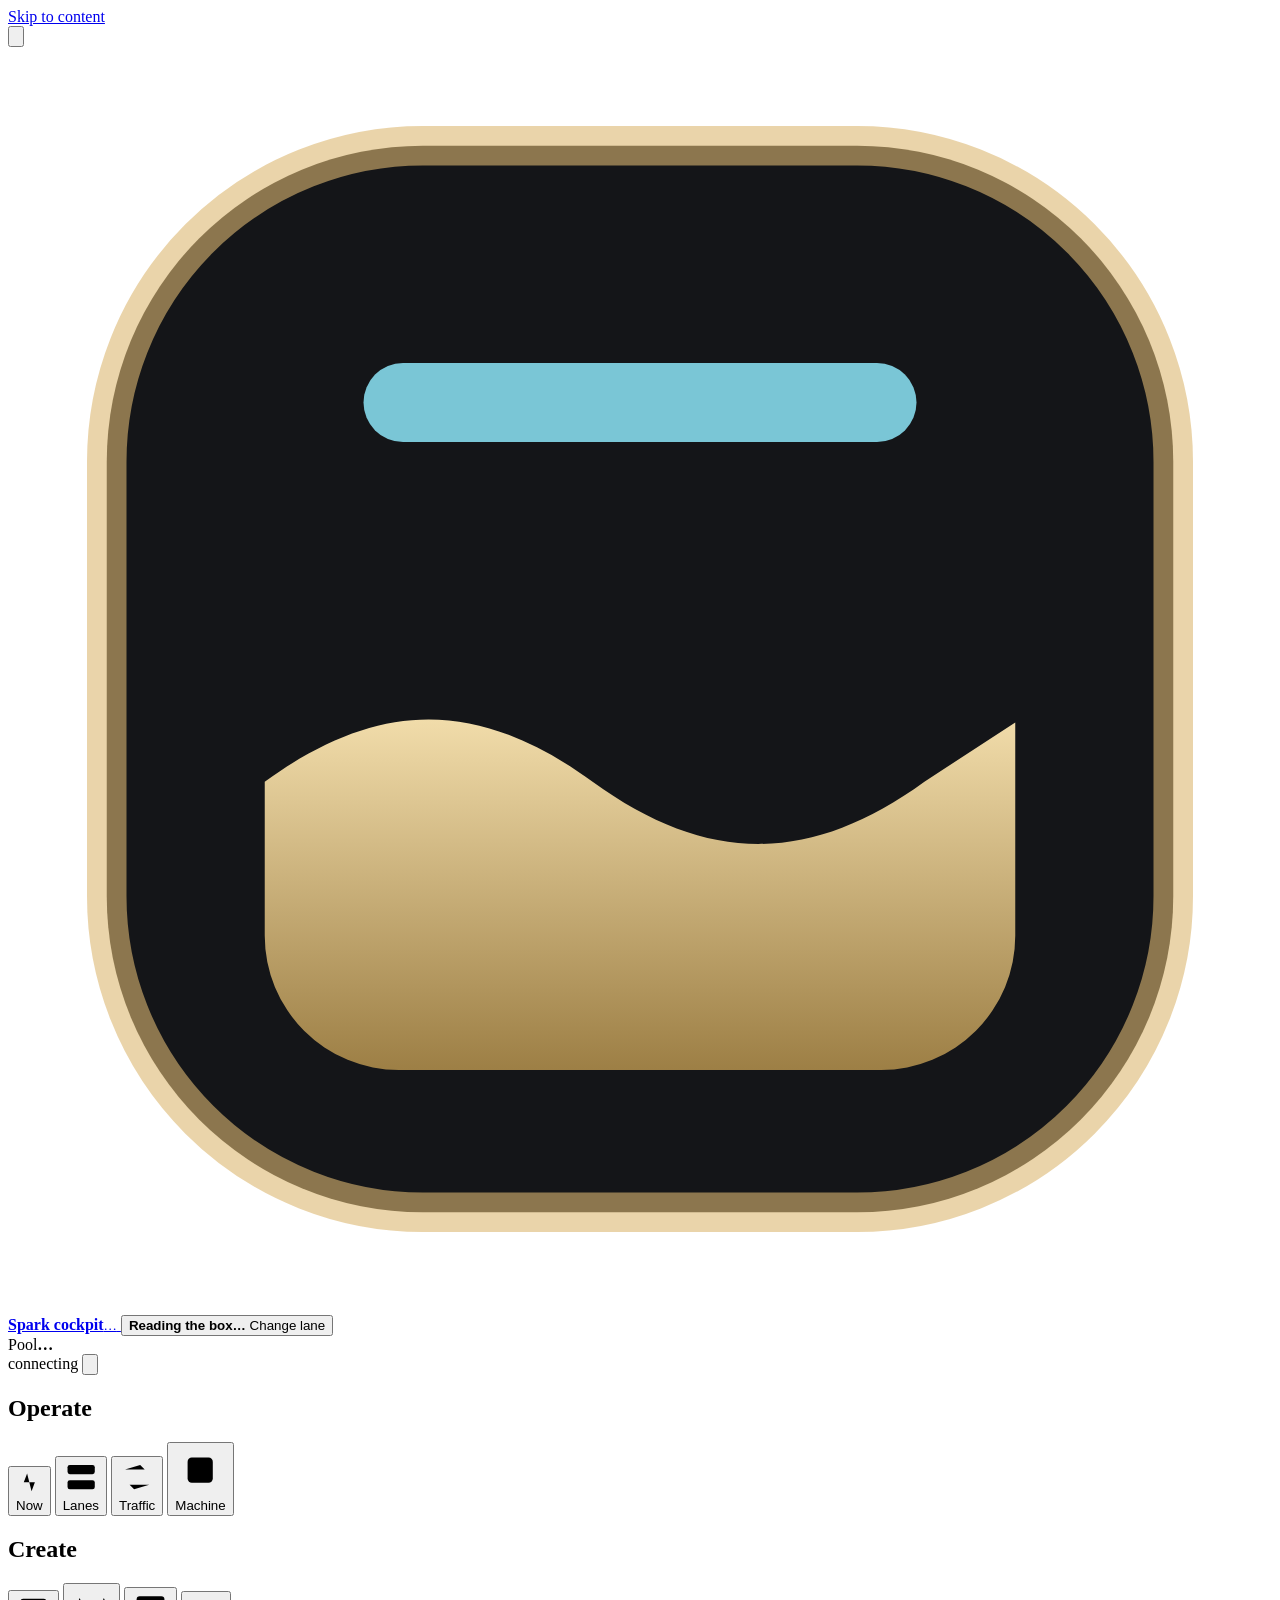
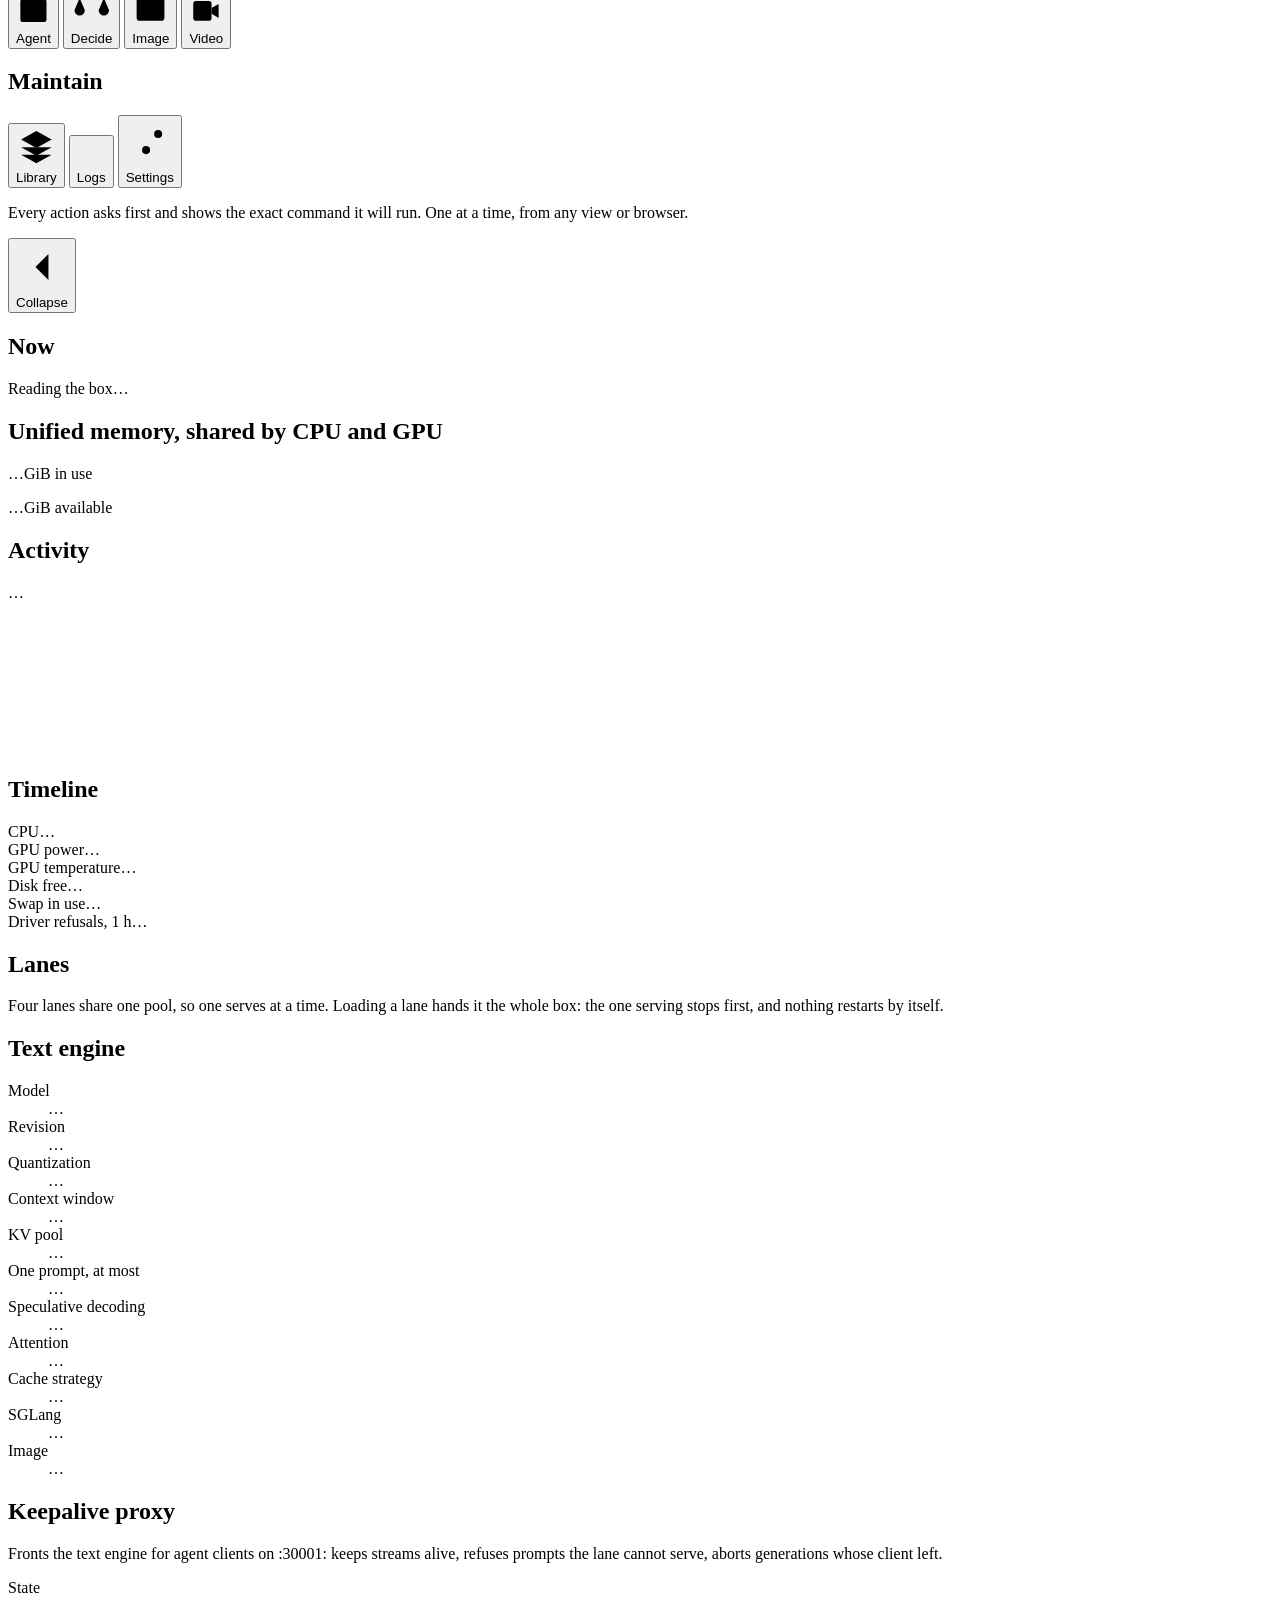
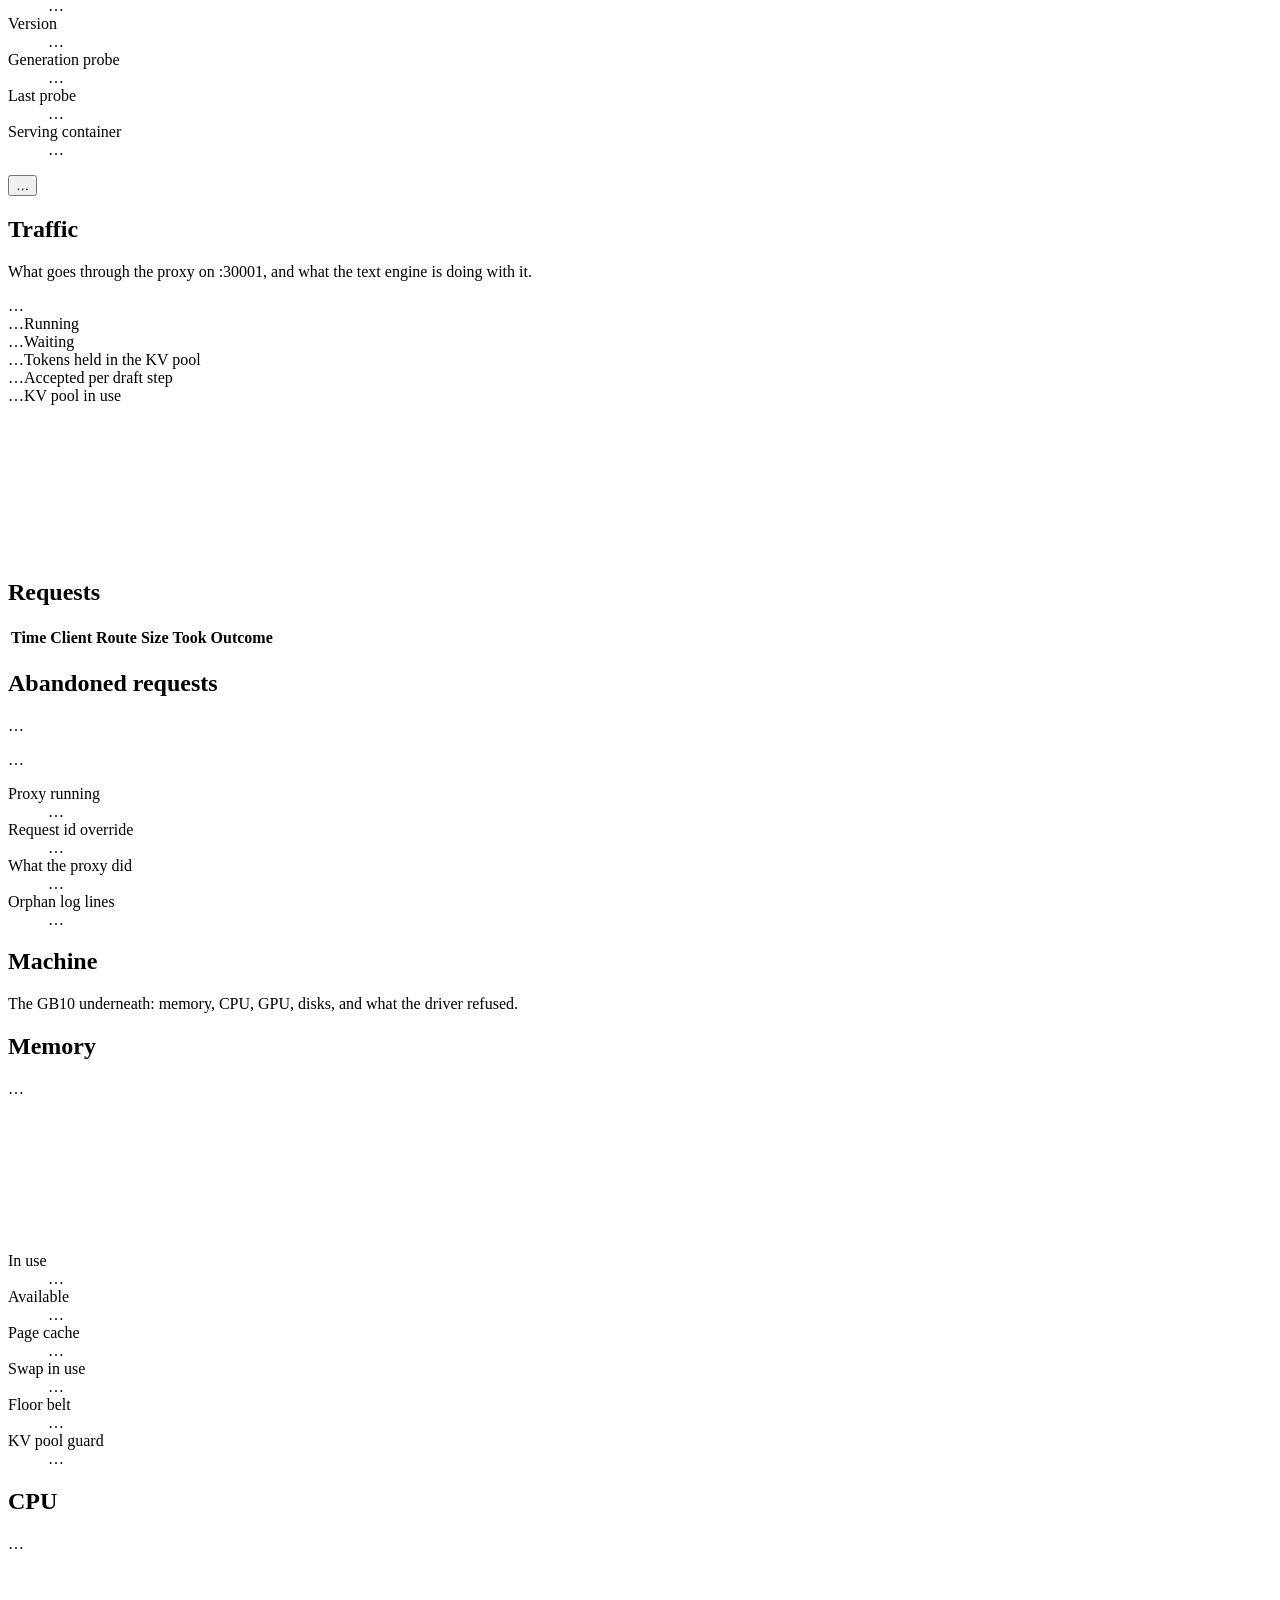
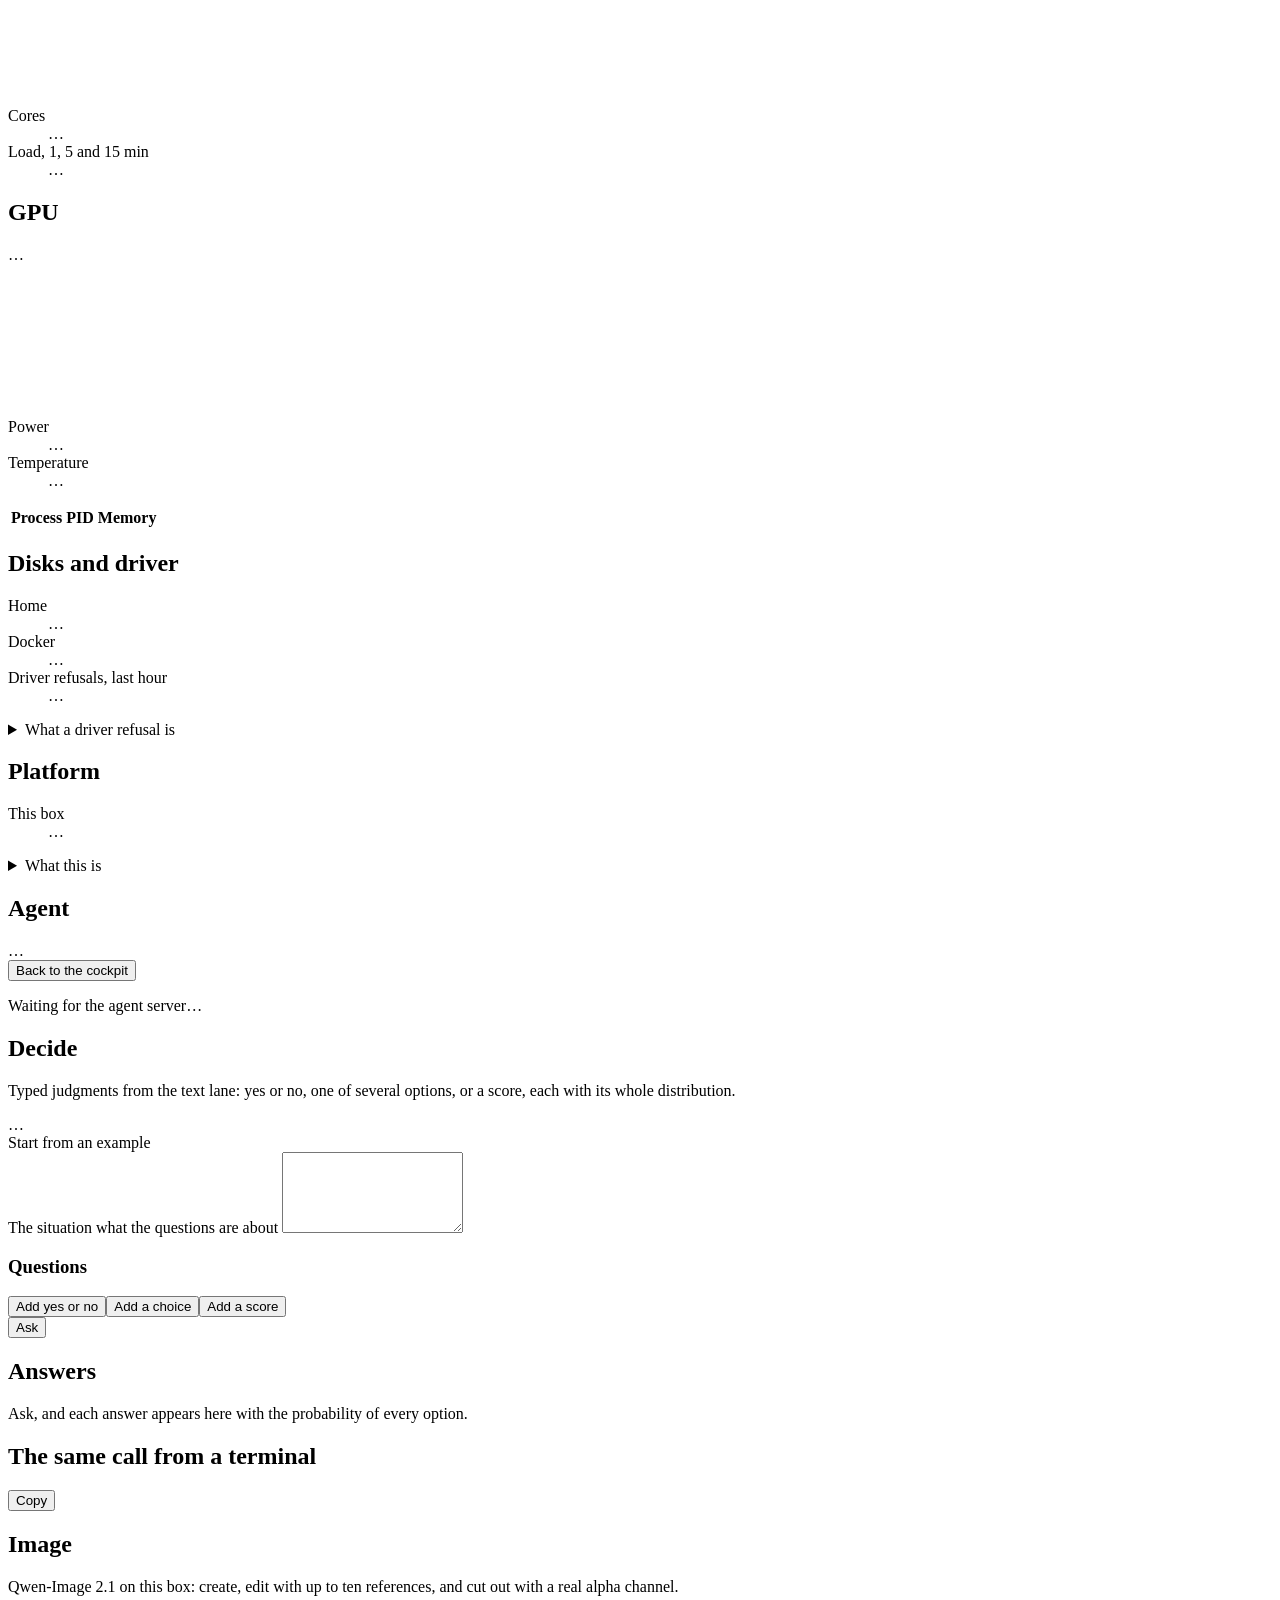
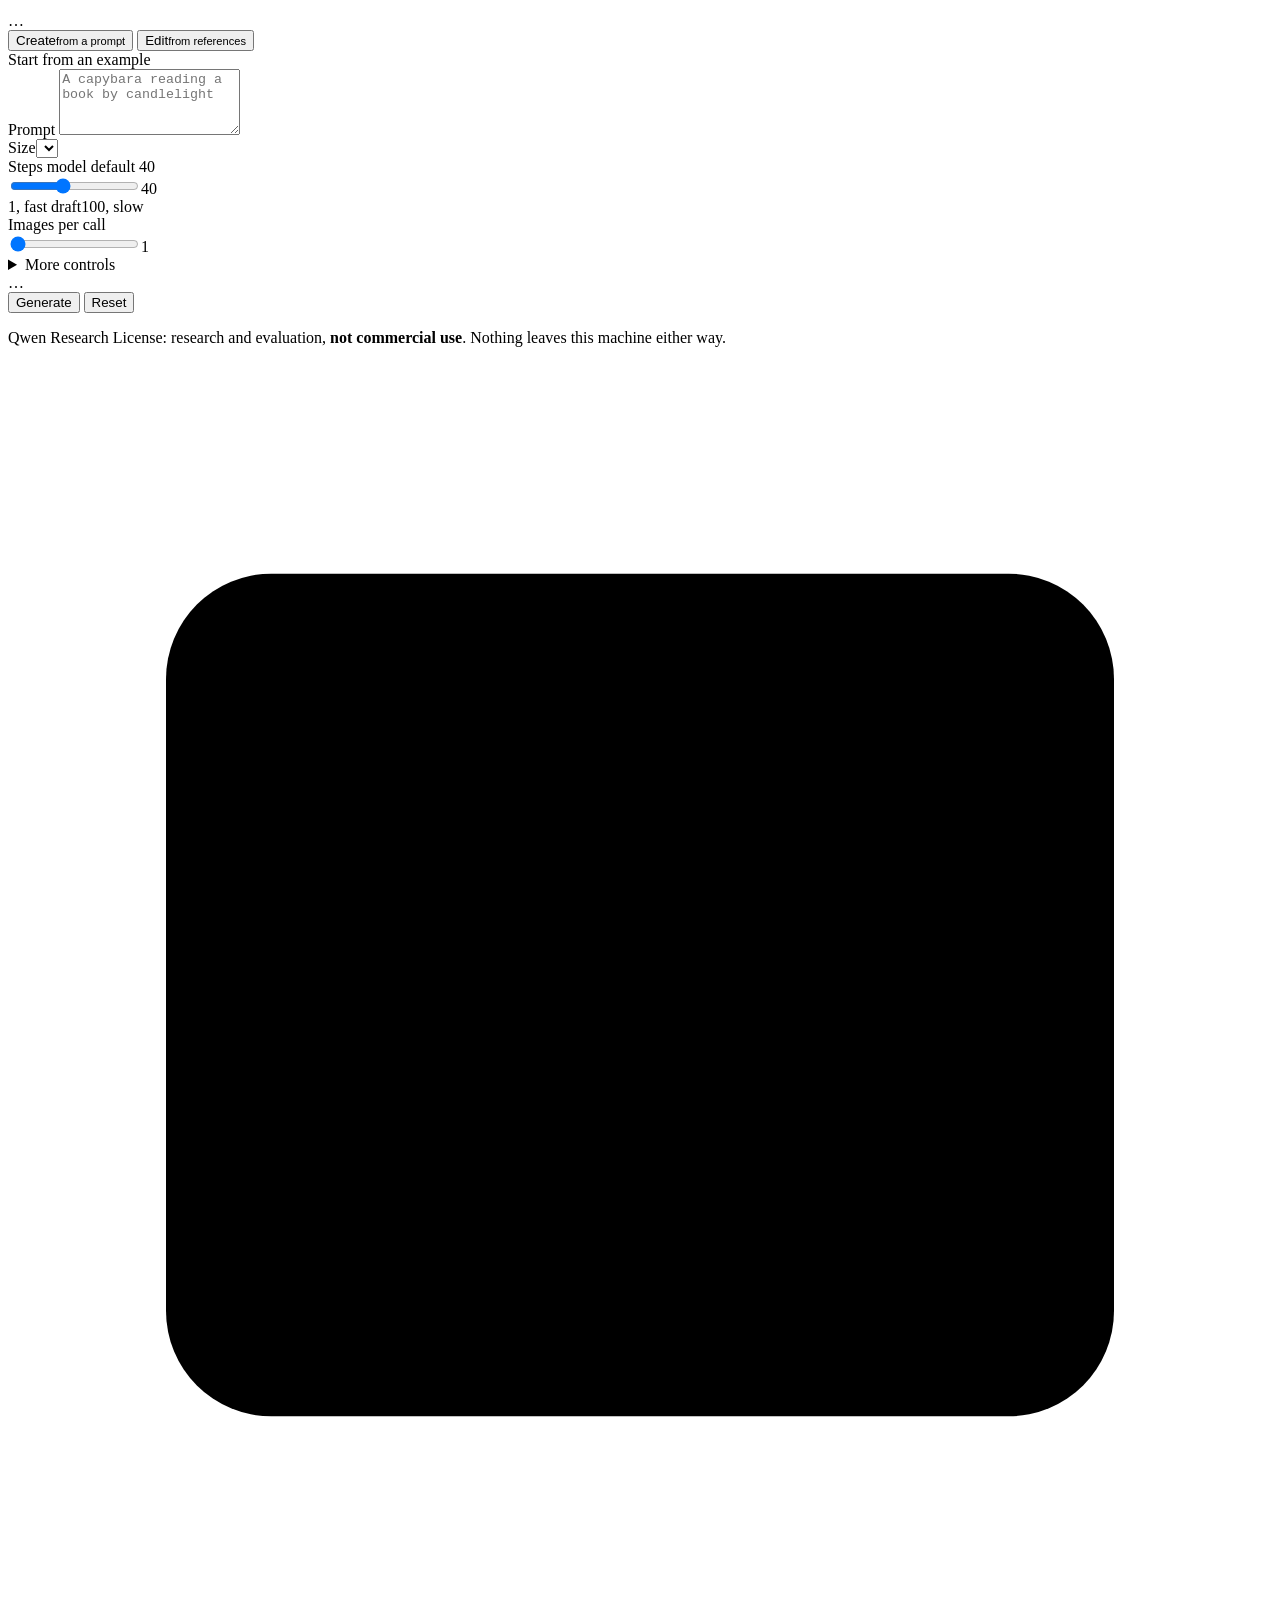
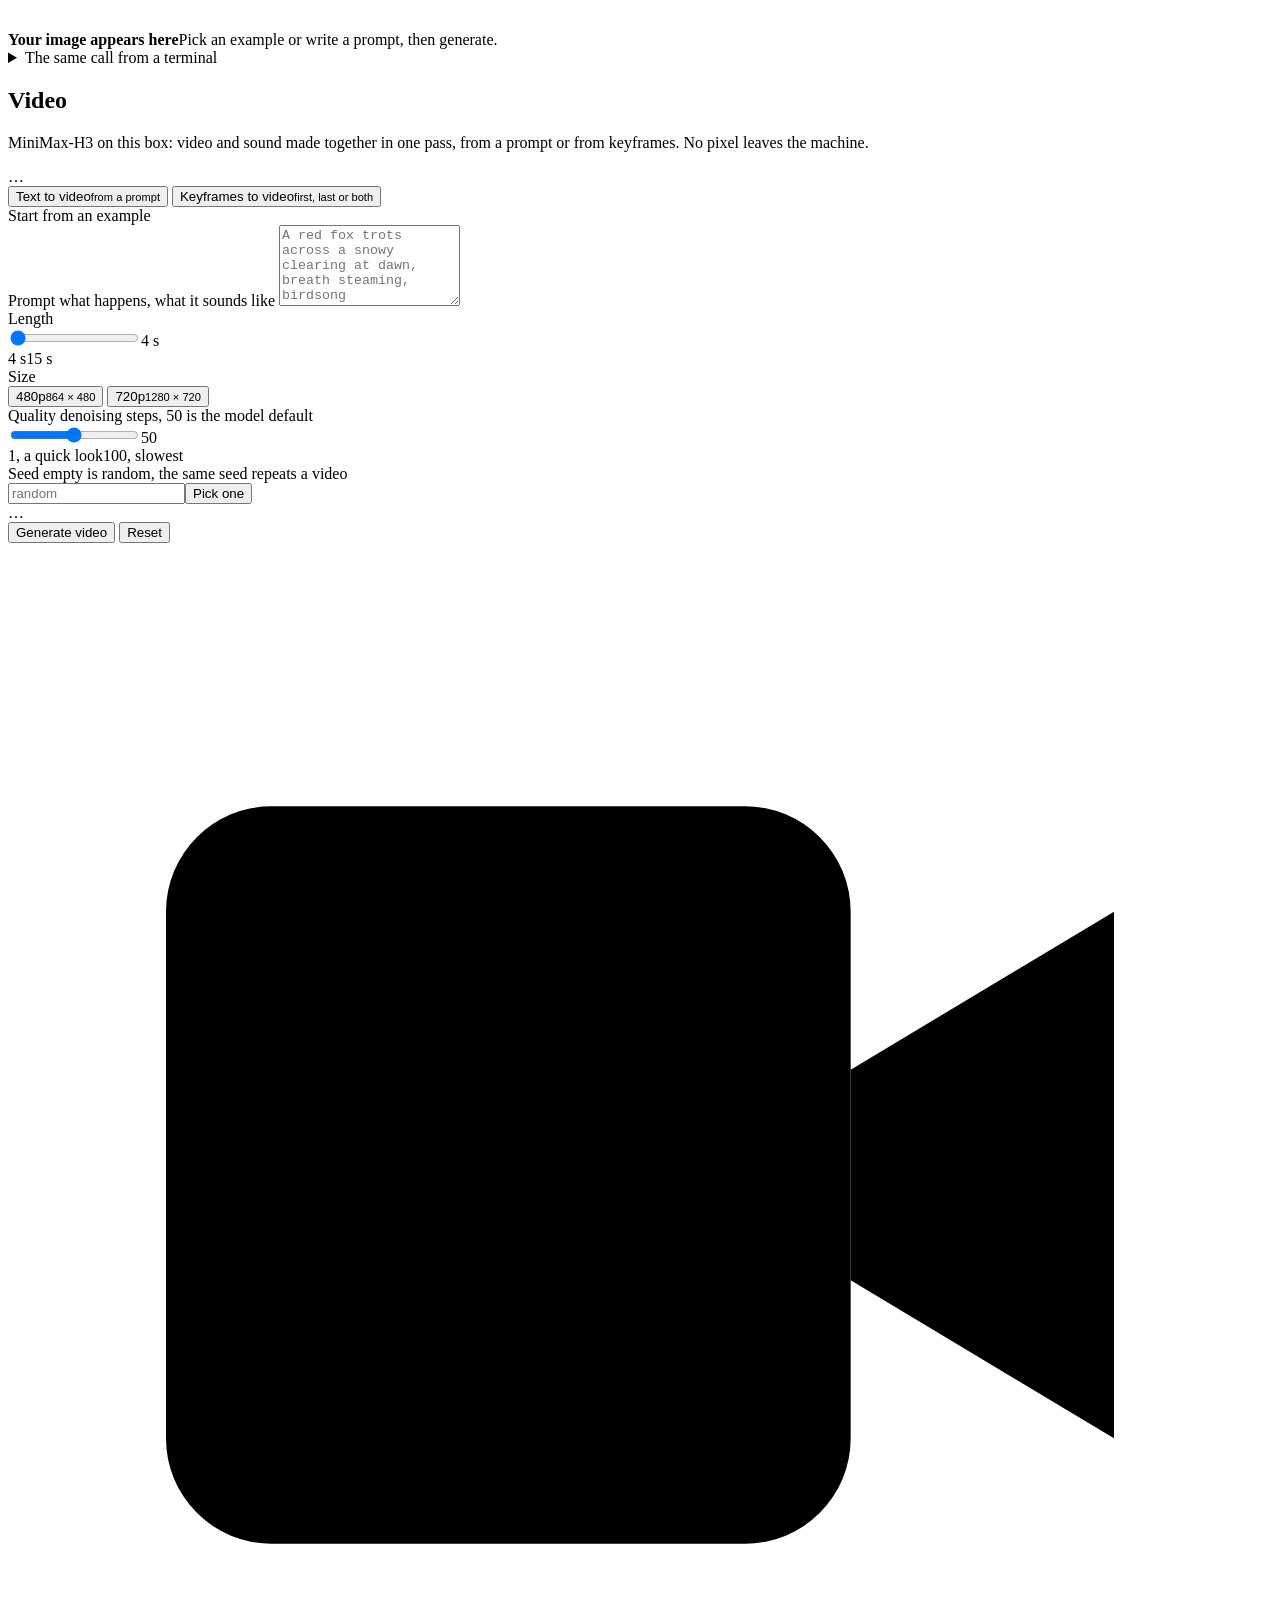
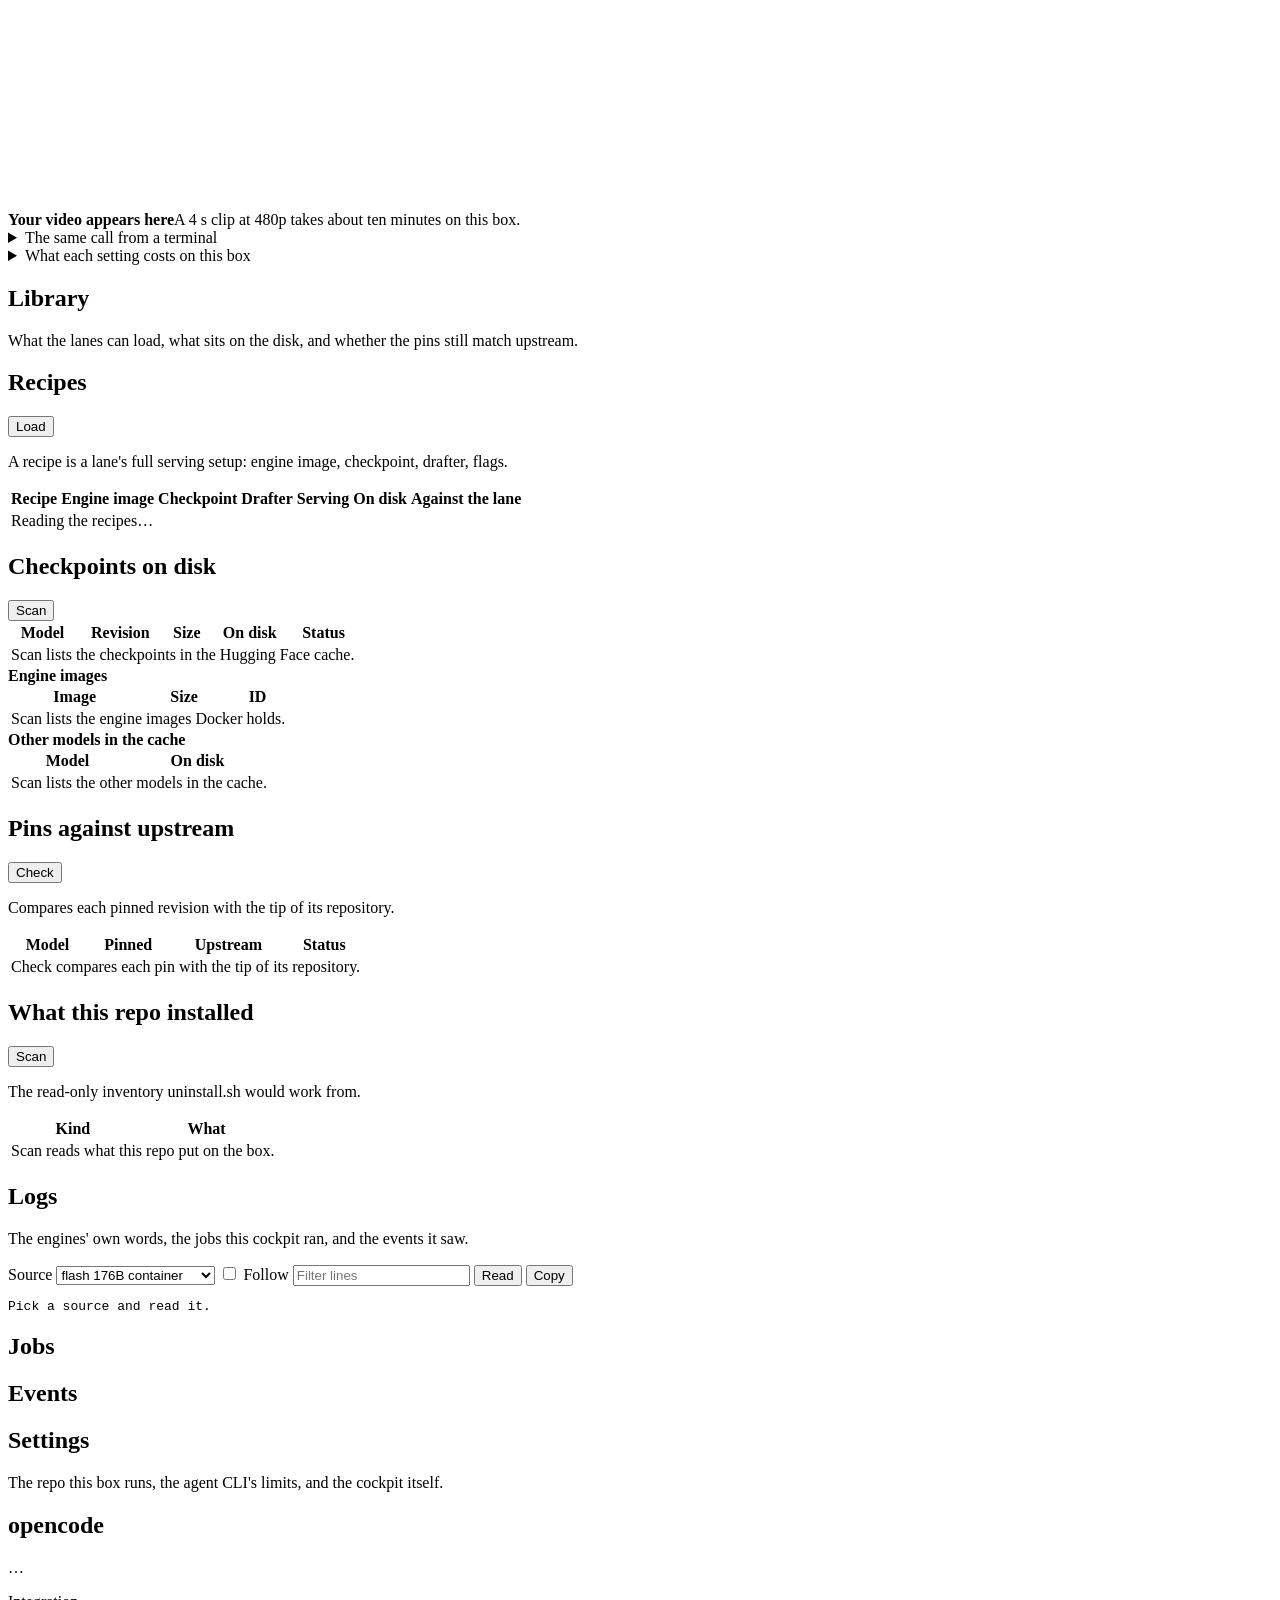
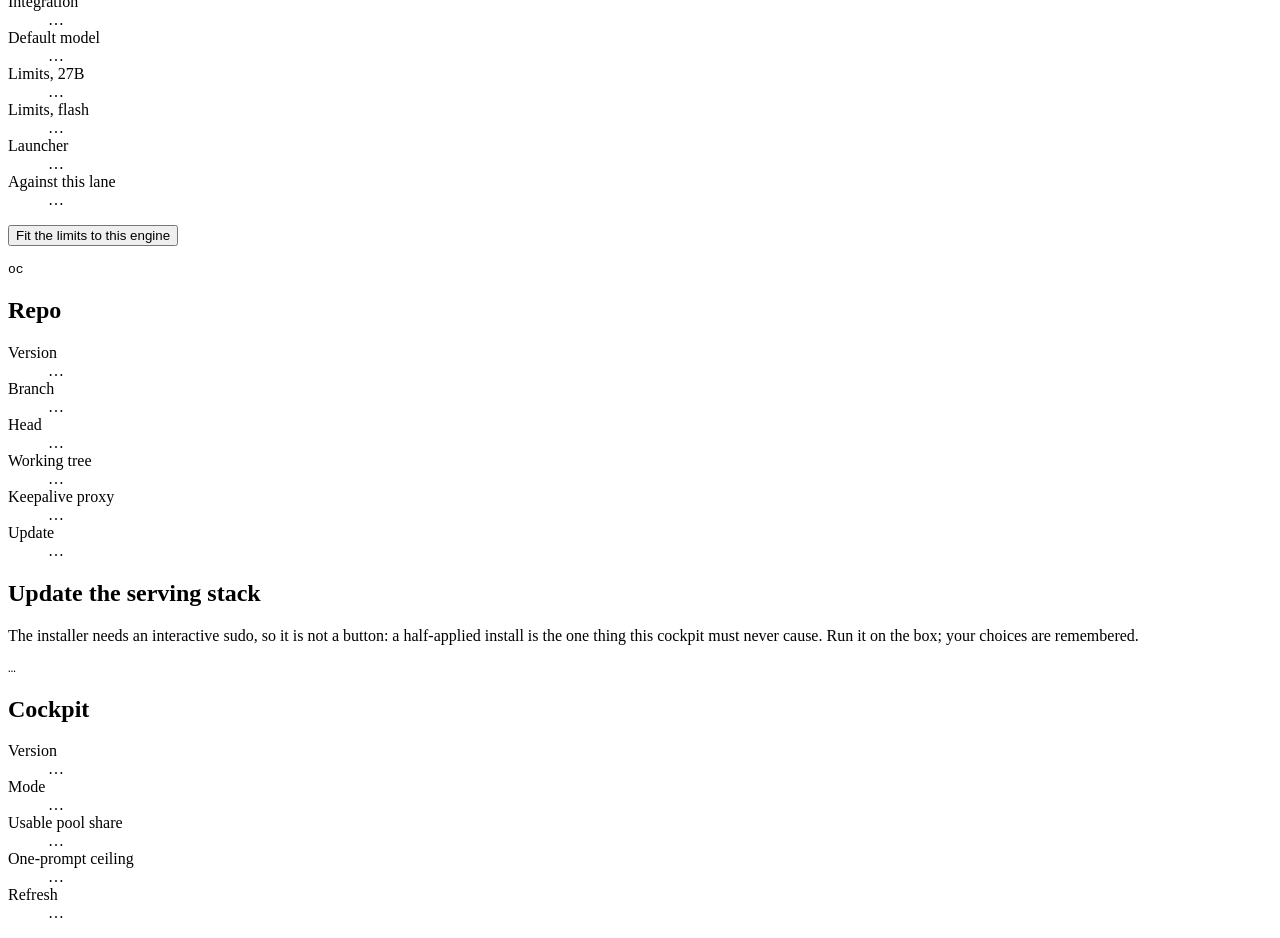
==== commit c0f61a41: "cockpit: a Platform panel in the Machine view, from doctor.py collect_platform runs doctor.py's coll" ====
--- a/dashboard/static/index.html
+++ b/dashboard/static/index.html
@@ -257,6 +257,14 @@
             <div><p>The GPU driver logs an out-of-memory refusal when an allocation lands on the edge of the unified pool, typically during a large prefill or a lane's warmup. A few per boot are normal on this box; a steady stream during serving is the sign to look at the pool.</p></div>
           </details>
         </section>
+        <section class="panel" data-src="platform" id="machine-platform">
+          <header><h2>Platform</h2><span class="aside age"></span></header>
+          <dl class="facts" id="pf-facts"><dt>This box</dt><dd>…</dd></dl>
+          <ul class="findings" id="pf-findings"></ul>
+          <details class="why"><summary>What this is</summary>
+            <div><p>Every GB10 box runs the same containers; what differs is underneath them: the maker's firmware, the DGX OS release, the kernel, the driver and its GSP firmware. This is what ./doctor.py reads (read-only, every 10 minutes) and what is known about that combination, each finding with its evidence. docs/platforms.md has the boxes reported so far.</p></div>
+          </details>
+        </section>
       </div>
     </section>
 
@@ -539,6 +547,7 @@
           <button class="btn sm ghost" id="log-copy" type="button">Copy</button>
         </div>
         <pre class="logview" id="log-view" tabindex="0" aria-label="Log lines">Pick a source and read it.</pre>
+        <p class="help faint" id="log-note" hidden style="margin-top:var(--s-3)"></p>
       </section>
       <div class="grid g2" style="margin-top:var(--s-5)">
         <section class="panel" data-src="job">
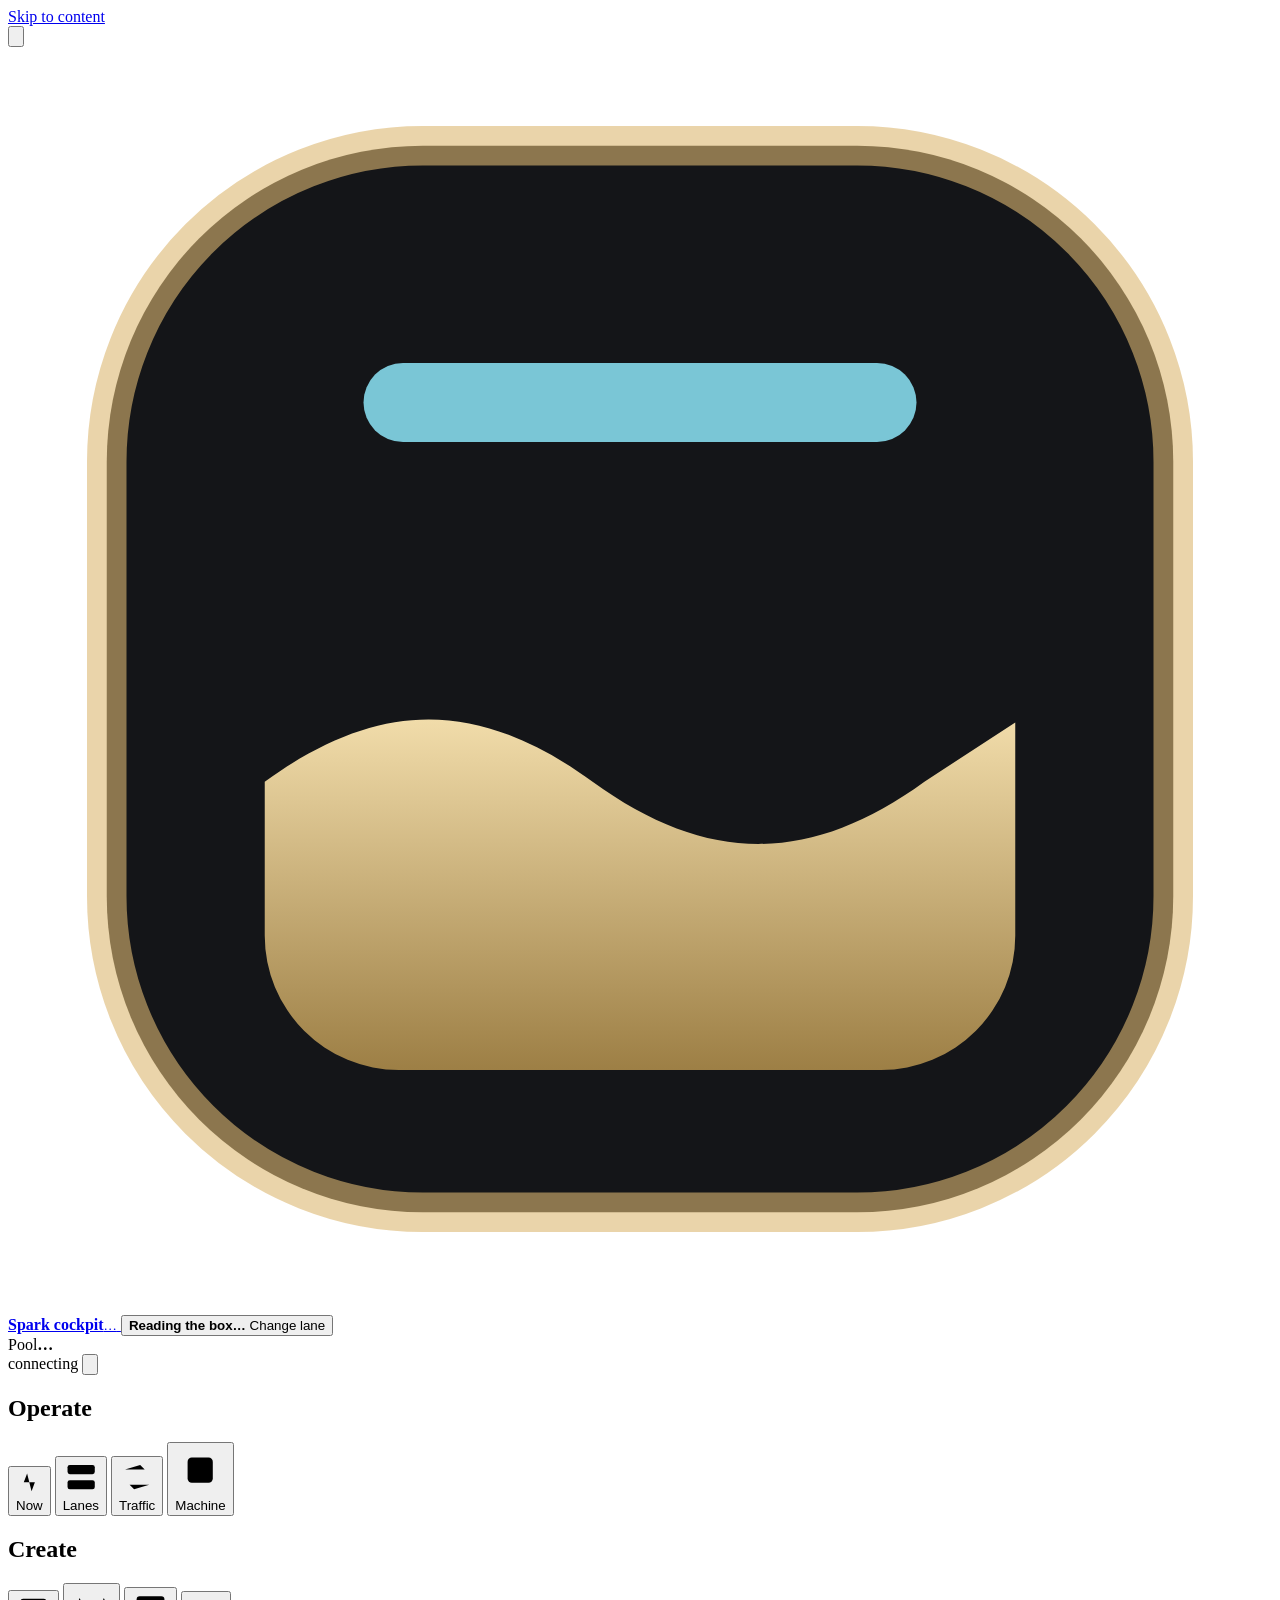
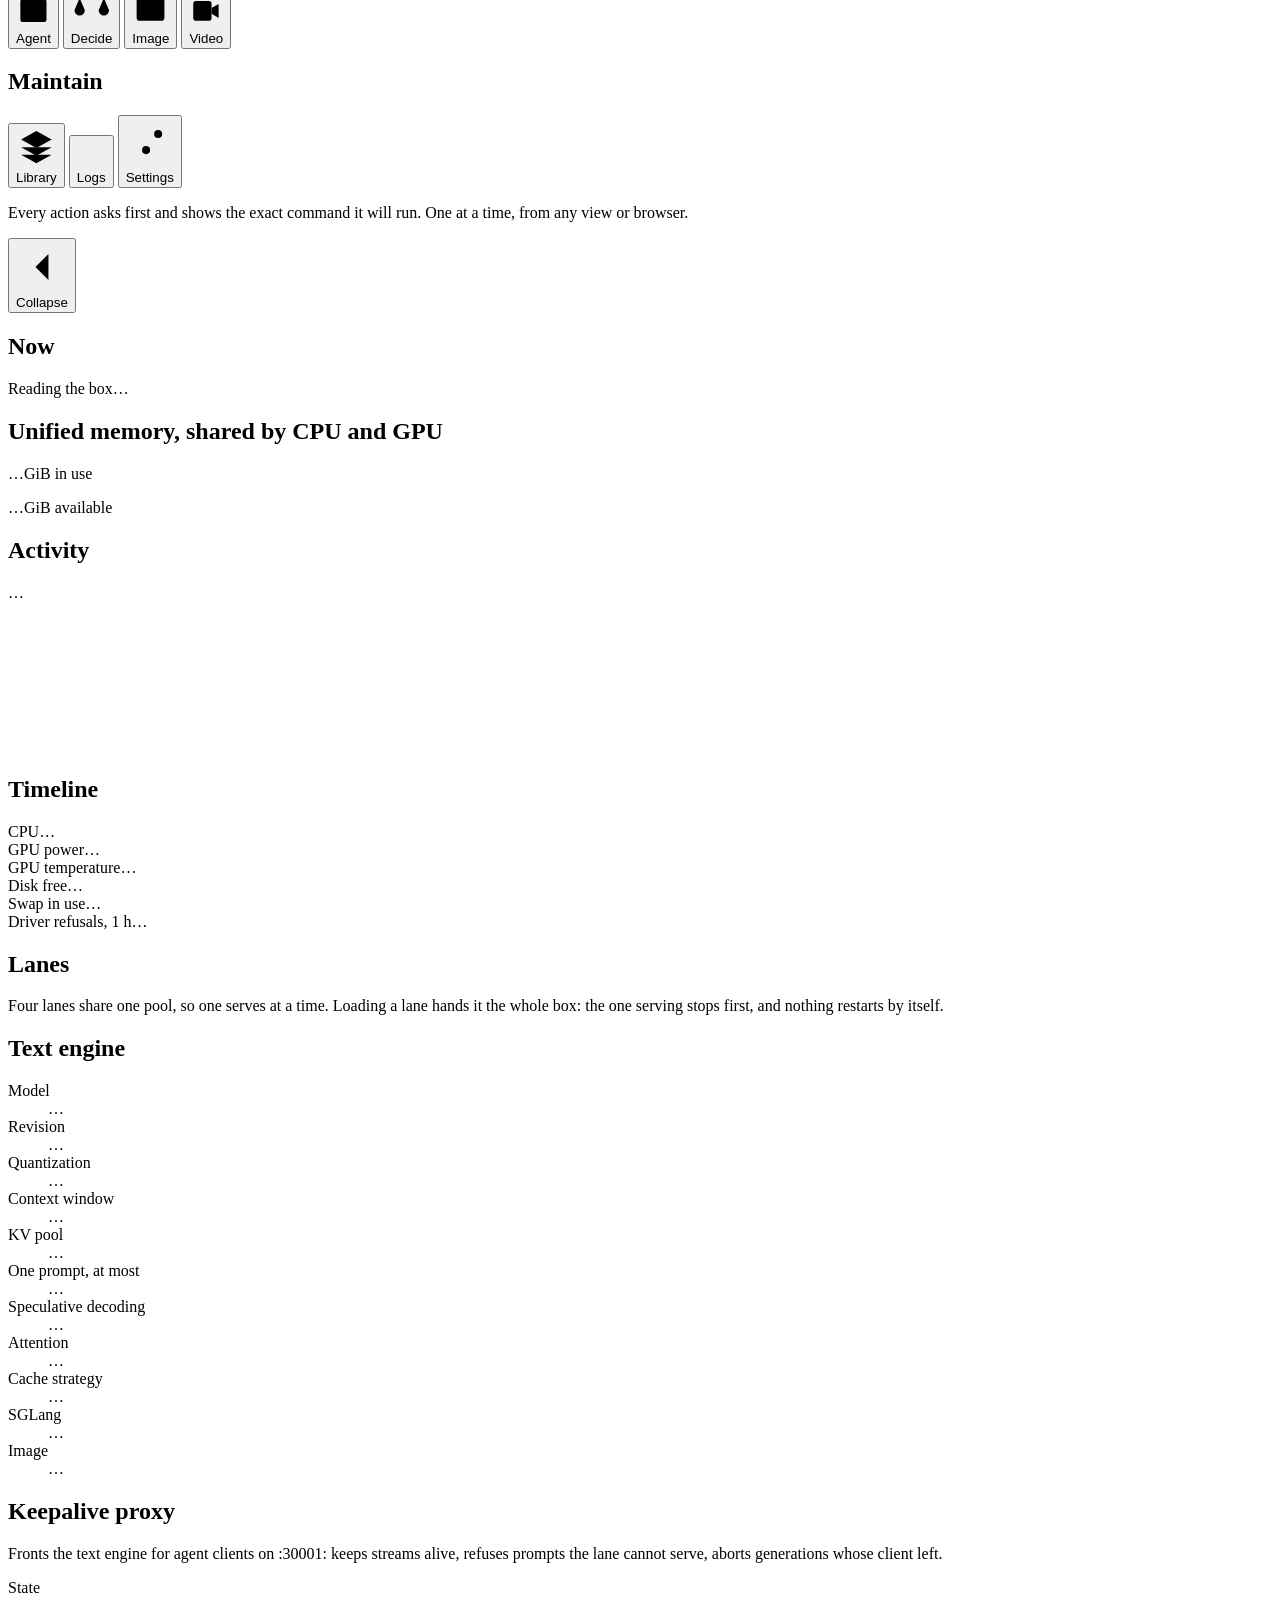
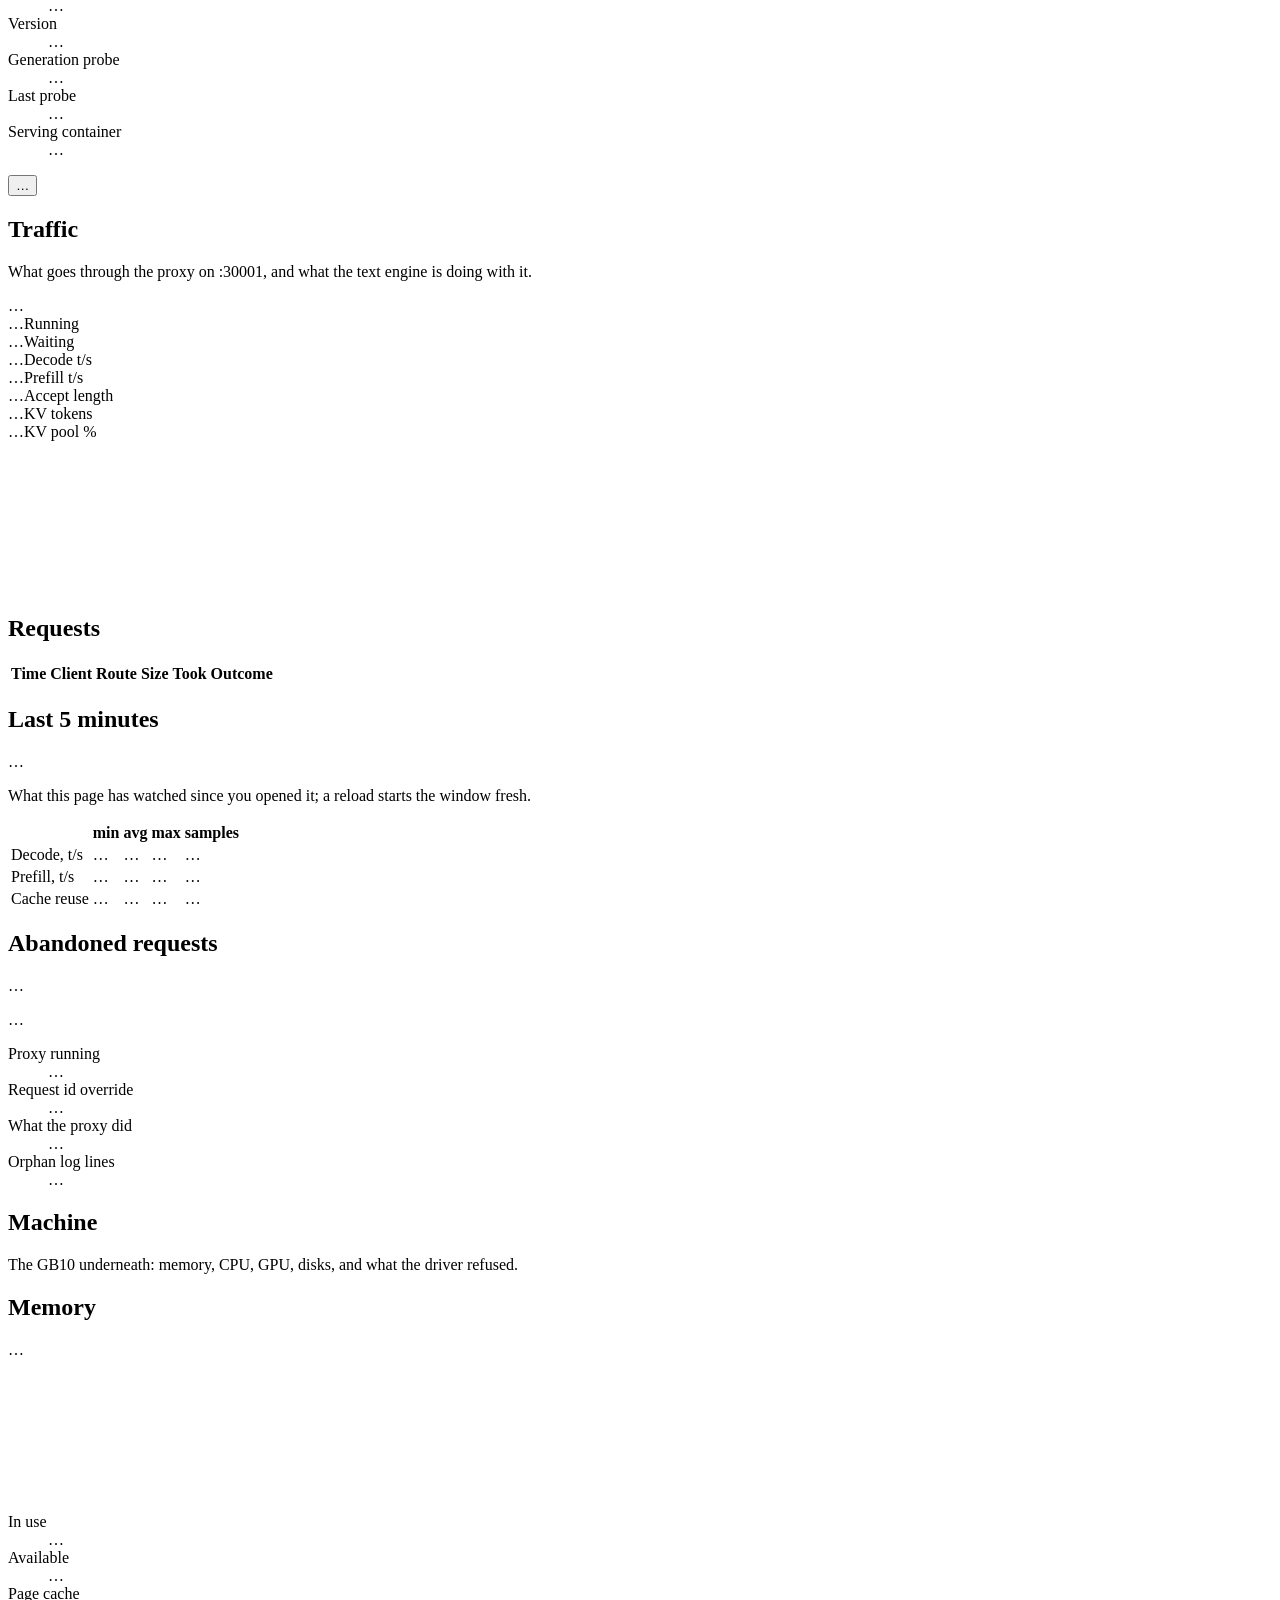
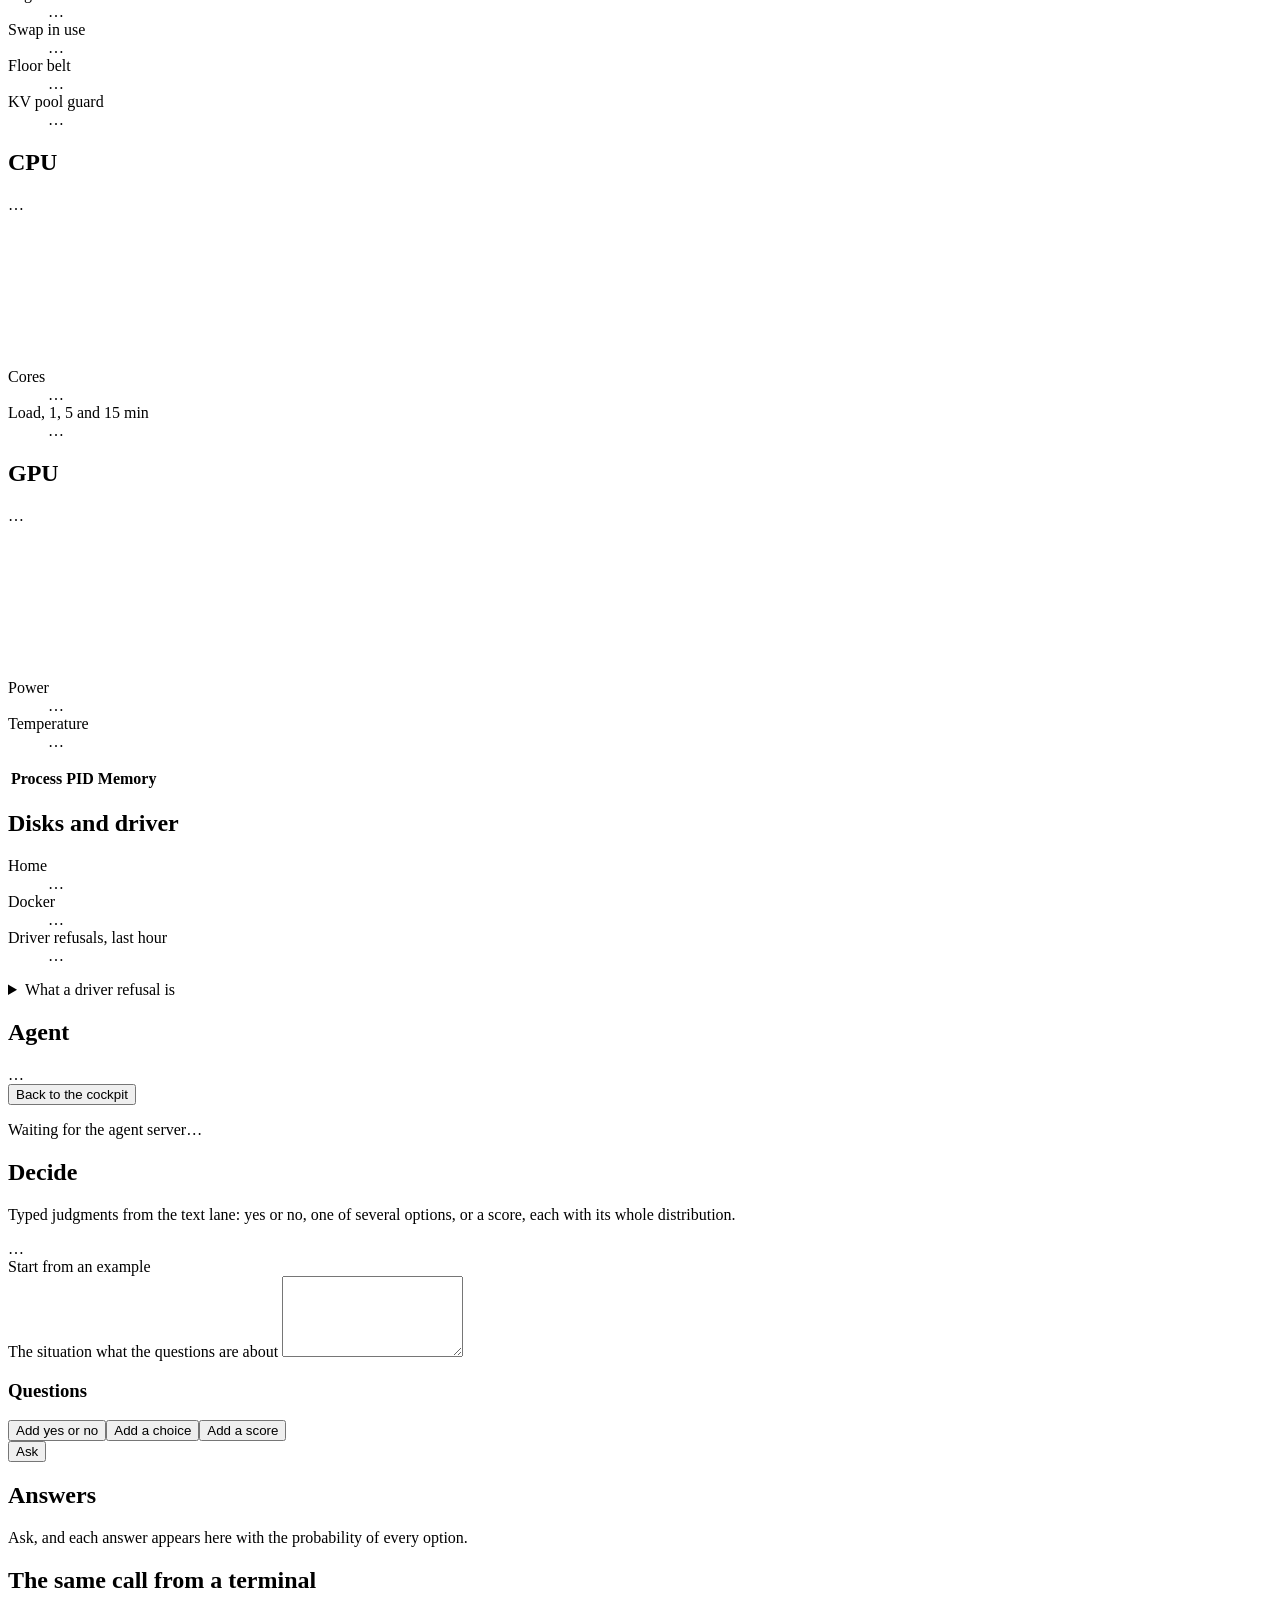
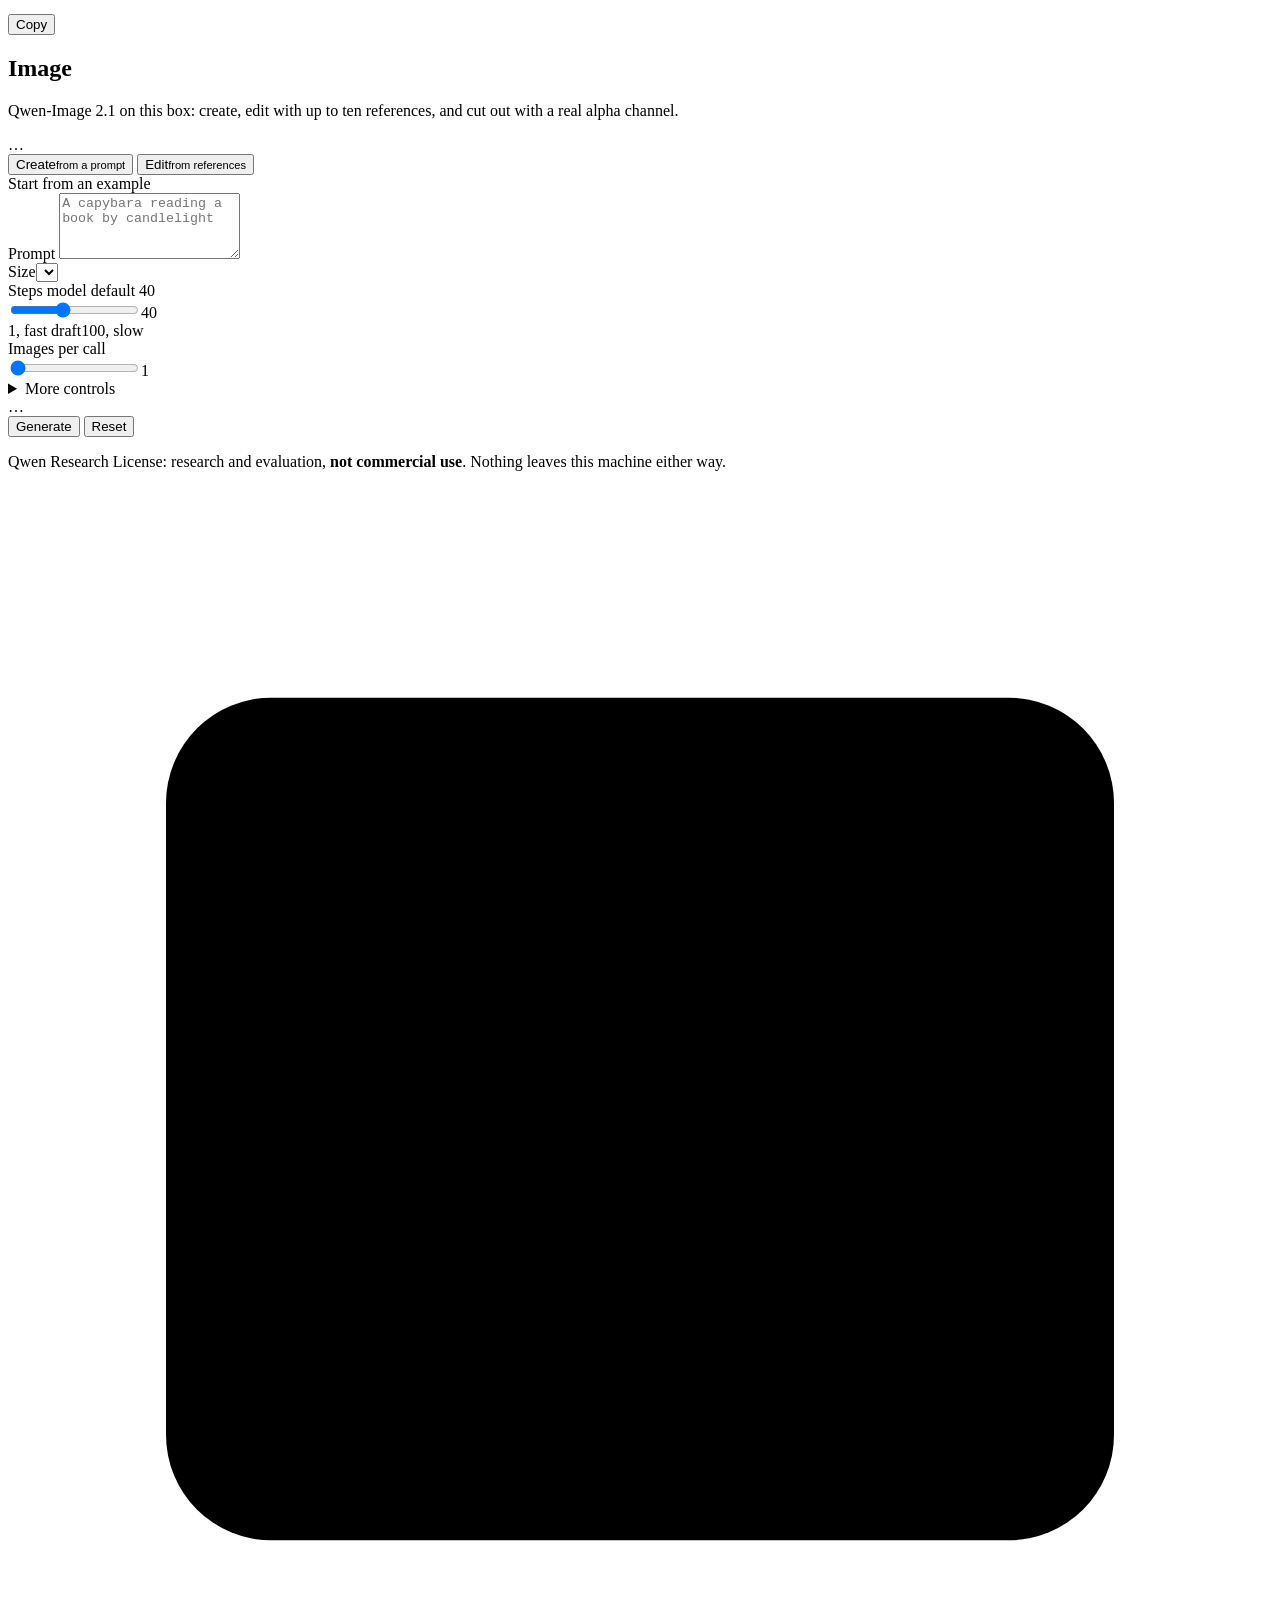
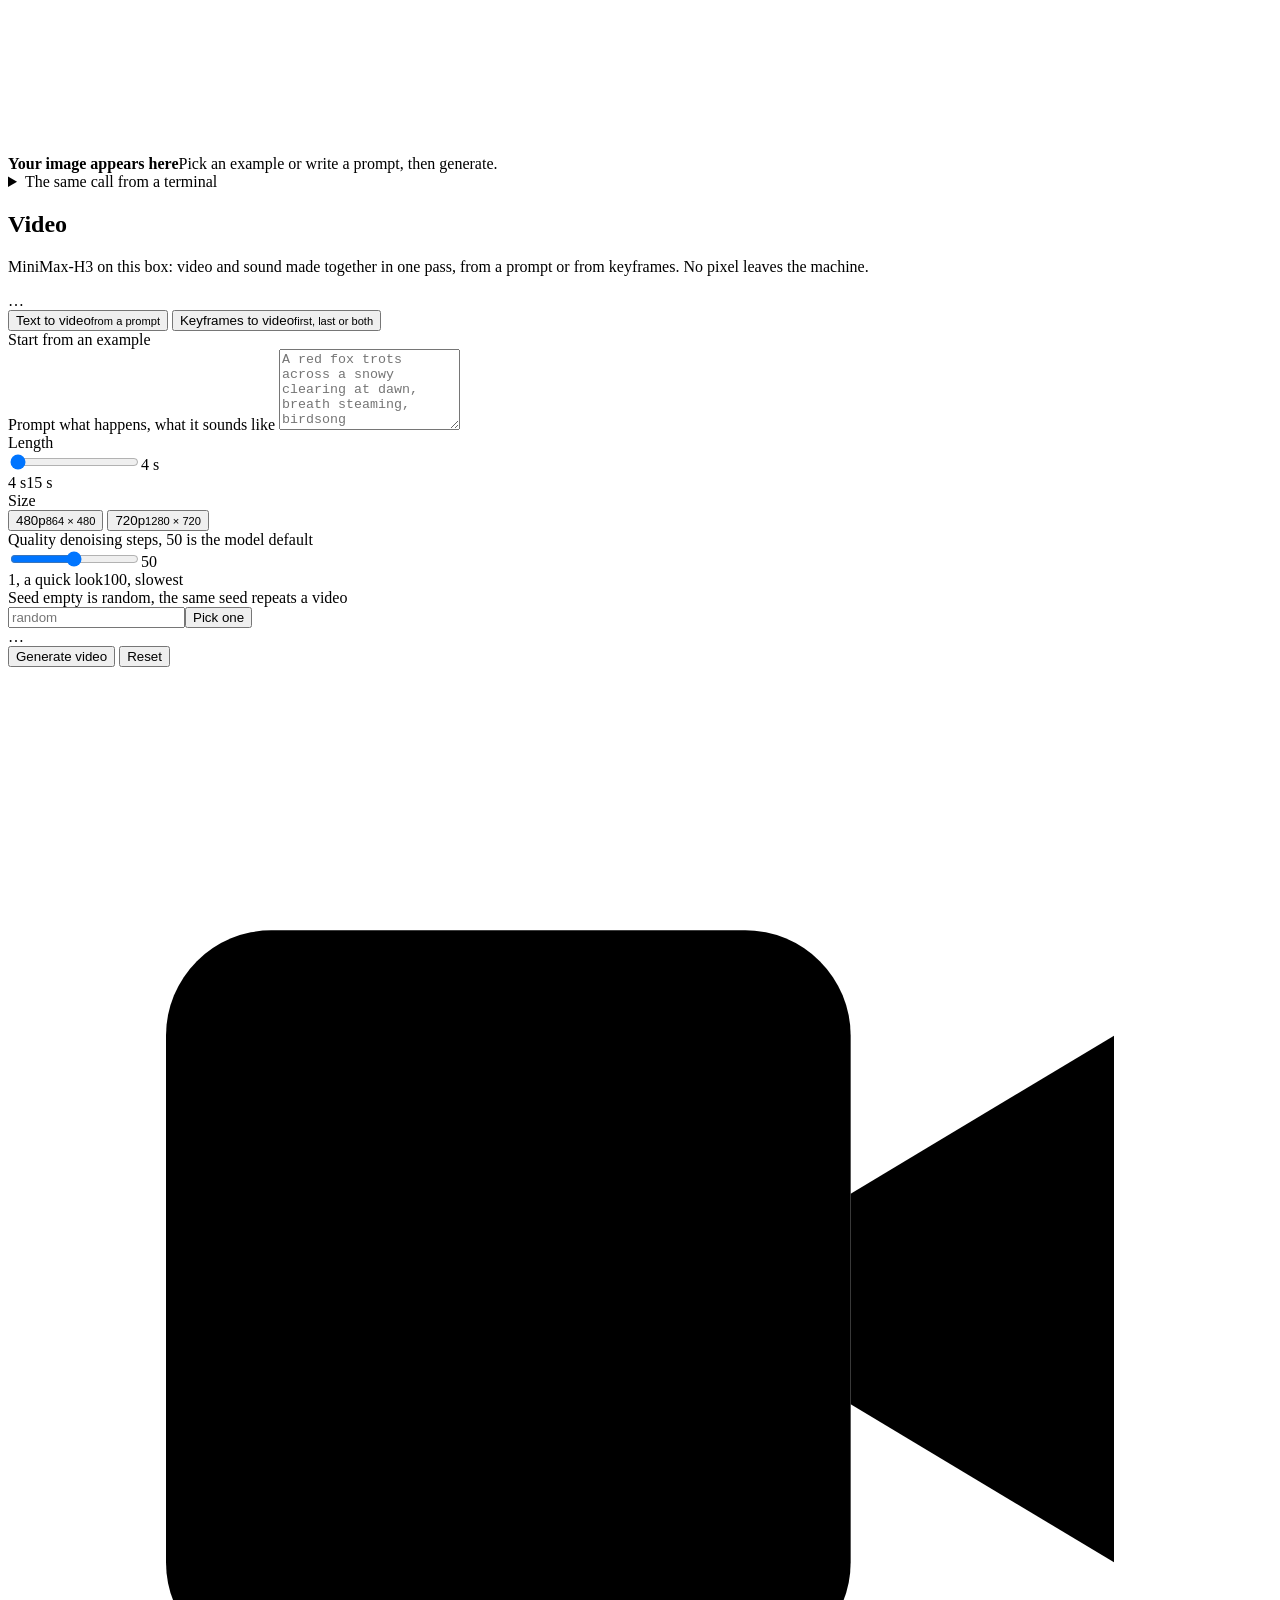
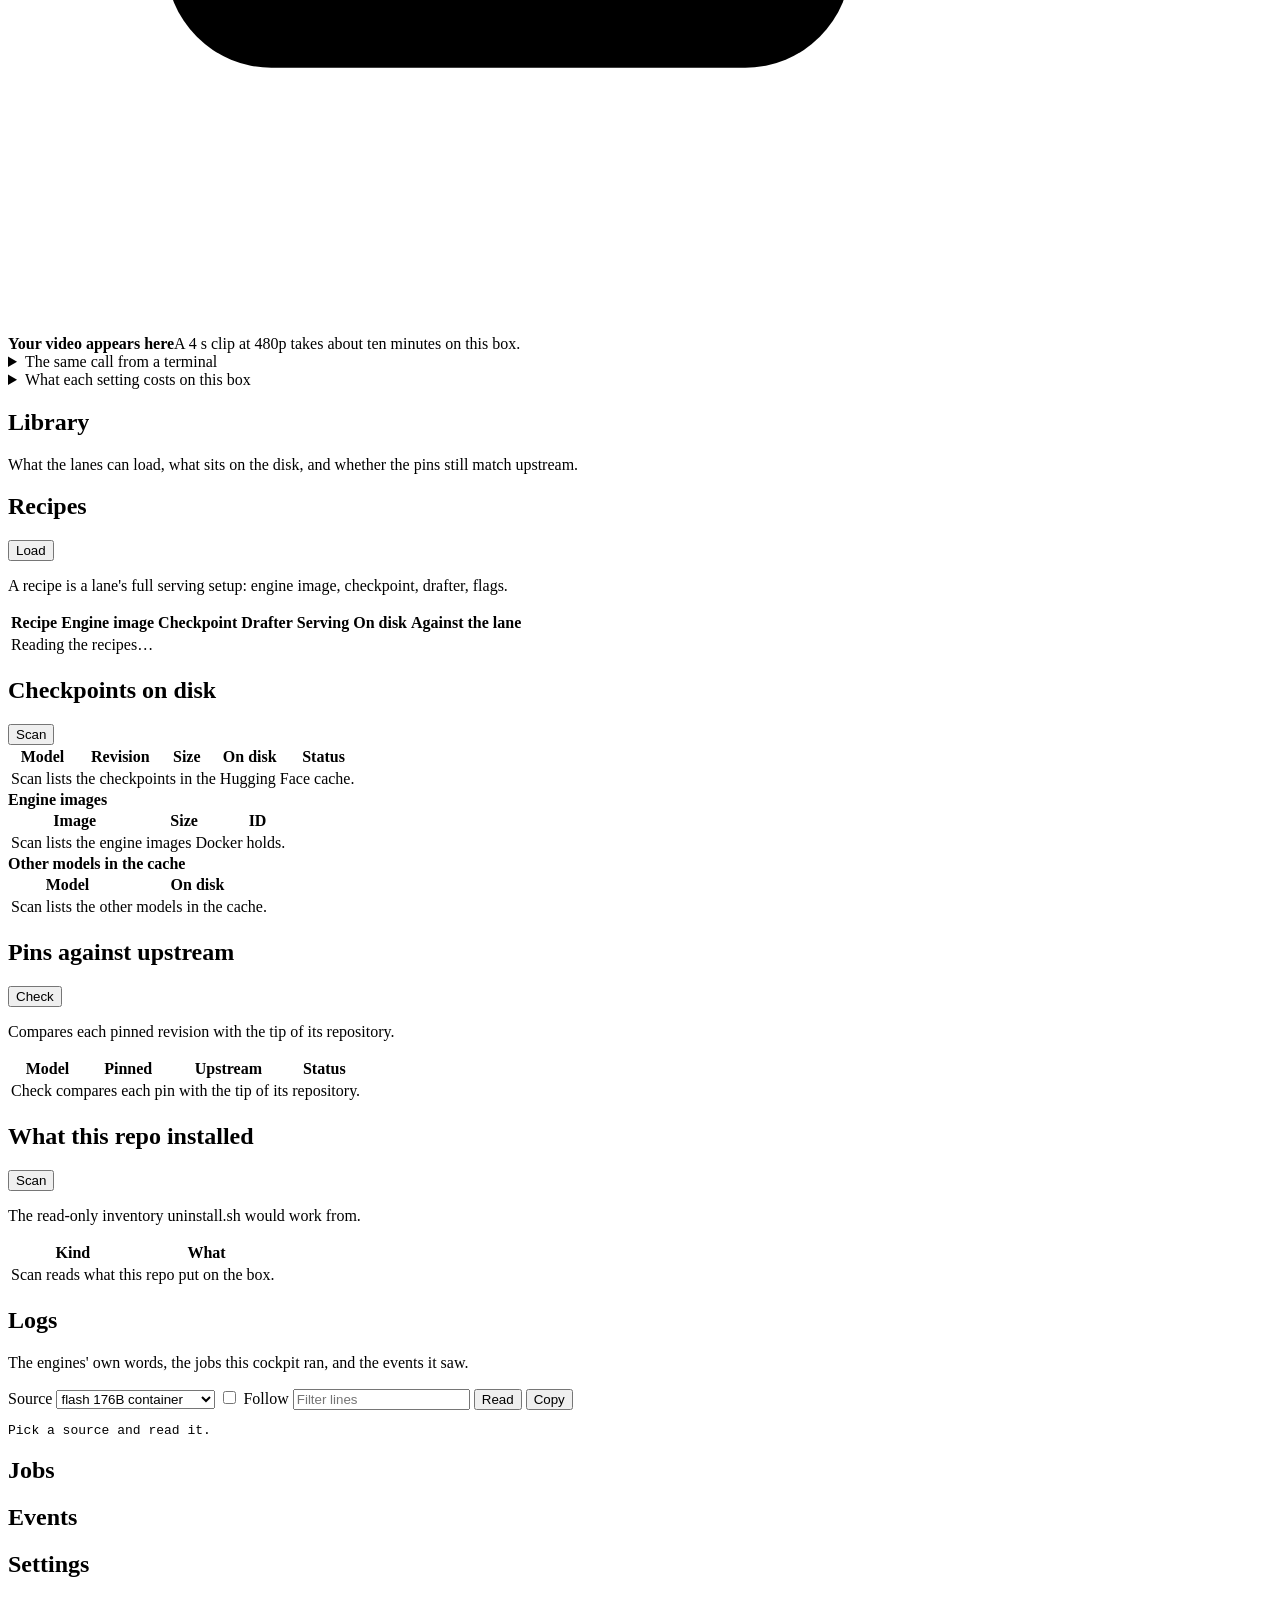
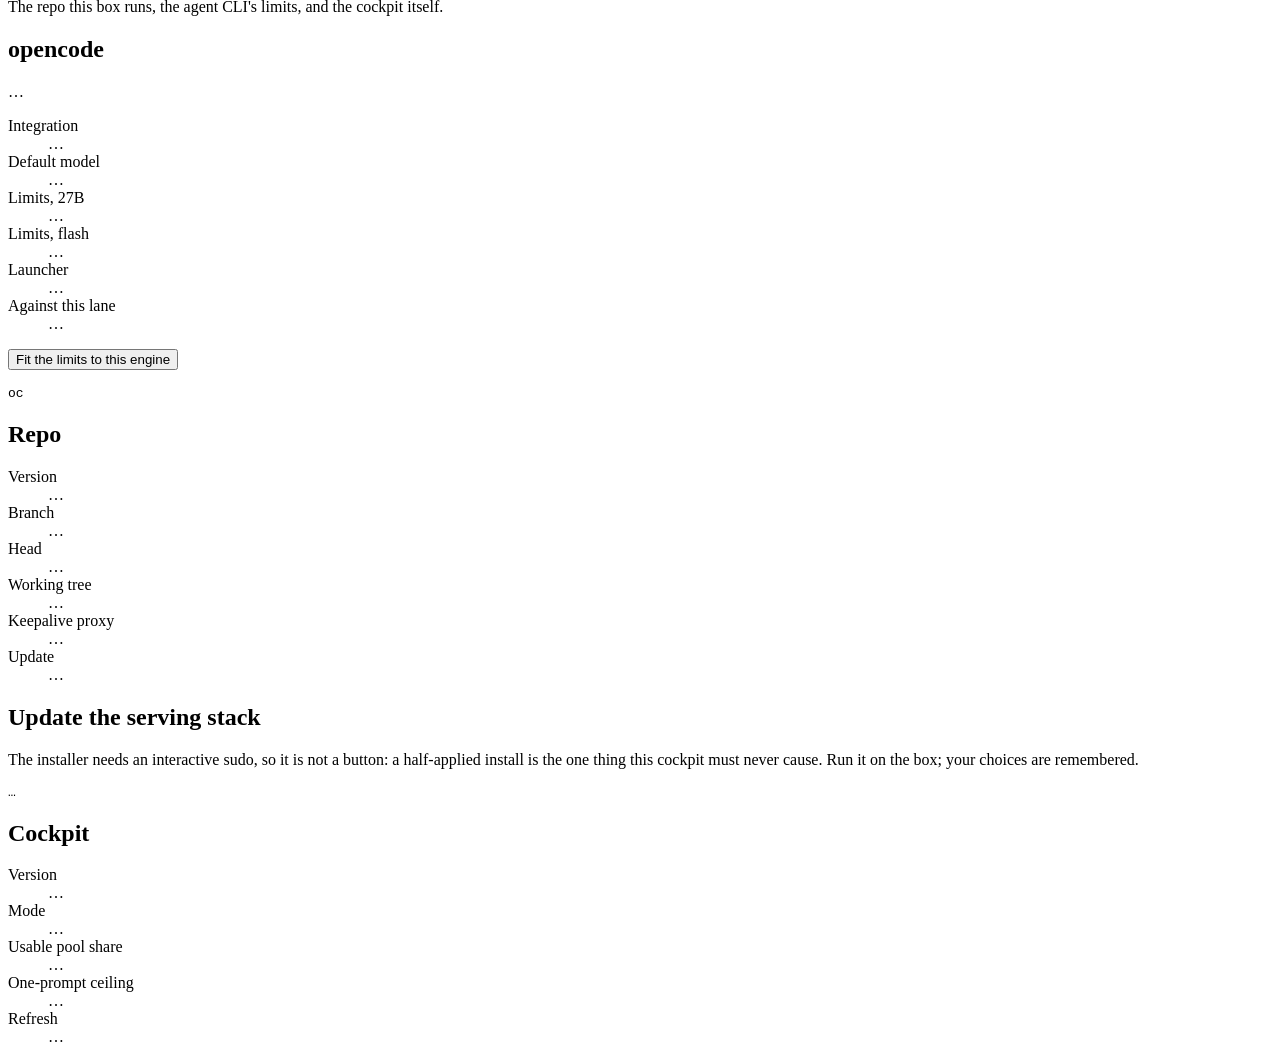
==== commit 876f35ca: "cockpit: the Traffic view says the engine's own speeds, and what its cache holds, over the last 5 mi" ====
--- a/dashboard/static/index.html
+++ b/dashboard/static/index.html
@@ -175,9 +175,11 @@
         <div class="readouts">
           <div class="readout"><span class="v" id="tr-run">…</span><span class="k">Running</span></div>
           <div class="readout"><span class="v" id="tr-wait">…</span><span class="k">Waiting</span></div>
-          <div class="readout"><span class="v" id="tr-tok">…</span><span class="k">Tokens held in the KV pool</span></div>
-          <div class="readout"><span class="v" id="tr-acc">…</span><span class="k">Accepted per draft step</span></div>
-          <div class="readout"><span class="v" id="tr-kv">…</span><span class="k">KV pool in use</span></div>
+          <div class="readout"><span class="v" id="tr-dec">…</span><span class="k">Decode t/s</span></div>
+          <div class="readout"><span class="v" id="tr-pre">…</span><span class="k">Prefill t/s</span></div>
+          <div class="readout"><span class="v" id="tr-acc">…</span><span class="k">Accept length</span></div>
+          <div class="readout"><span class="v" id="tr-tok">…</span><span class="k">KV tokens</span></div>
+          <div class="readout"><span class="v" id="tr-kv">…</span><span class="k">KV pool %</span></div>
         </div>
         <canvas class="spark tall" id="tr-spark" aria-hidden="true" style="margin-top:var(--s-5)"></canvas>
       </section>
@@ -191,20 +193,34 @@
             </table>
           </div>
         </section>
-        <section class="panel" data-src="reqguard">
-          <header><h2>Abandoned requests</h2><span class="cap" id="zg-cap">…</span></header>
-          <p id="zg-verdict" class="muted">…</p>
-          <dl class="facts" style="margin-top:var(--s-3)">
-            <dt>Proxy running</dt><dd id="zg-ver">…</dd>
-            <dt>Request id override</dt><dd id="zg-override">…</dd>
-            <dt>What the proxy did</dt><dd class="wrap" id="zg-acted">…</dd>
-            <dt>Orphan log lines</dt><dd id="zg-flood">…</dd>
-          </dl>
-          <p class="help warn-t" id="zg-note" hidden style="margin-top:var(--s-3)"></p>
-          <table class="tbl dense" id="zg-table" hidden style="margin-top:var(--s-3)">
-            <thead><tr><th>Request</th><th class="r">Lines</th><th class="r">For</th></tr></thead><tbody></tbody>
-          </table>
-        </section>
+        <div class="stack">
+          <section class="panel" data-src="decode">
+            <header><h2>Last 5 minutes <span id="wp-note" style="font-weight:400; font-size:var(--t-14)"></span></h2><span class="cap" id="wp-cap">…</span></header>
+            <p id="wp-verdict" class="muted">What this page has watched since you opened it; a reload starts the window fresh.</p>
+            <table class="tbl dense" style="margin-top:var(--s-3)">
+              <thead><tr><th></th><th class="r">min</th><th class="r">avg</th><th class="r">max</th><th class="r">samples</th></tr></thead>
+              <tbody>
+                <tr><td>Decode, t/s</td><td class="r num" id="wp-dec-min">…</td><td class="r num" id="wp-dec">…</td><td class="r num" id="wp-dec-max">…</td><td class="r num" id="wp-dec-n">…</td></tr>
+                <tr><td>Prefill, t/s</td><td class="r num" id="wp-pre-min">…</td><td class="r num" id="wp-pre">…</td><td class="r num" id="wp-pre-max">…</td><td class="r num" id="wp-pre-n">…</td></tr>
+                <tr><td>Cache reuse</td><td class="r num" id="wp-hit-min">…</td><td class="r num" id="wp-hit">…</td><td class="r num" id="wp-hit-max">…</td><td class="r num" id="wp-hit-n">…</td></tr>
+              </tbody>
+            </table>
+          </section>
+          <section class="panel" data-src="reqguard">
+            <header><h2>Abandoned requests</h2><span class="cap" id="zg-cap">…</span></header>
+            <p id="zg-verdict" class="muted">…</p>
+            <dl class="facts" style="margin-top:var(--s-3)">
+              <dt>Proxy running</dt><dd id="zg-ver">…</dd>
+              <dt>Request id override</dt><dd id="zg-override">…</dd>
+              <dt>What the proxy did</dt><dd class="wrap" id="zg-acted">…</dd>
+              <dt>Orphan log lines</dt><dd id="zg-flood">…</dd>
+            </dl>
+            <p class="help warn-t" id="zg-note" hidden style="margin-top:var(--s-3)"></p>
+            <table class="tbl dense" id="zg-table" hidden style="margin-top:var(--s-3)">
+              <thead><tr><th>Request</th><th class="r">Lines</th><th class="r">For</th></tr></thead><tbody></tbody>
+            </table>
+          </section>
+        </div>
       </div>
     </section>
 
@@ -255,14 +271,6 @@
           </dl>
           <details class="why"><summary>What a driver refusal is</summary>
             <div><p>The GPU driver logs an out-of-memory refusal when an allocation lands on the edge of the unified pool, typically during a large prefill or a lane's warmup. A few per boot are normal on this box; a steady stream during serving is the sign to look at the pool.</p></div>
-          </details>
-        </section>
-        <section class="panel" data-src="platform" id="machine-platform">
-          <header><h2>Platform</h2><span class="aside age"></span></header>
-          <dl class="facts" id="pf-facts"><dt>This box</dt><dd>…</dd></dl>
-          <ul class="findings" id="pf-findings"></ul>
-          <details class="why"><summary>What this is</summary>
-            <div><p>Every GB10 box runs the same containers; what differs is underneath them: the maker's firmware, the DGX OS release, the kernel, the driver and its GSP firmware. This is what ./doctor.py reads (read-only, every 10 minutes) and what is known about that combination, each finding with its evidence. docs/platforms.md has the boxes reported so far.</p></div>
           </details>
         </section>
       </div>
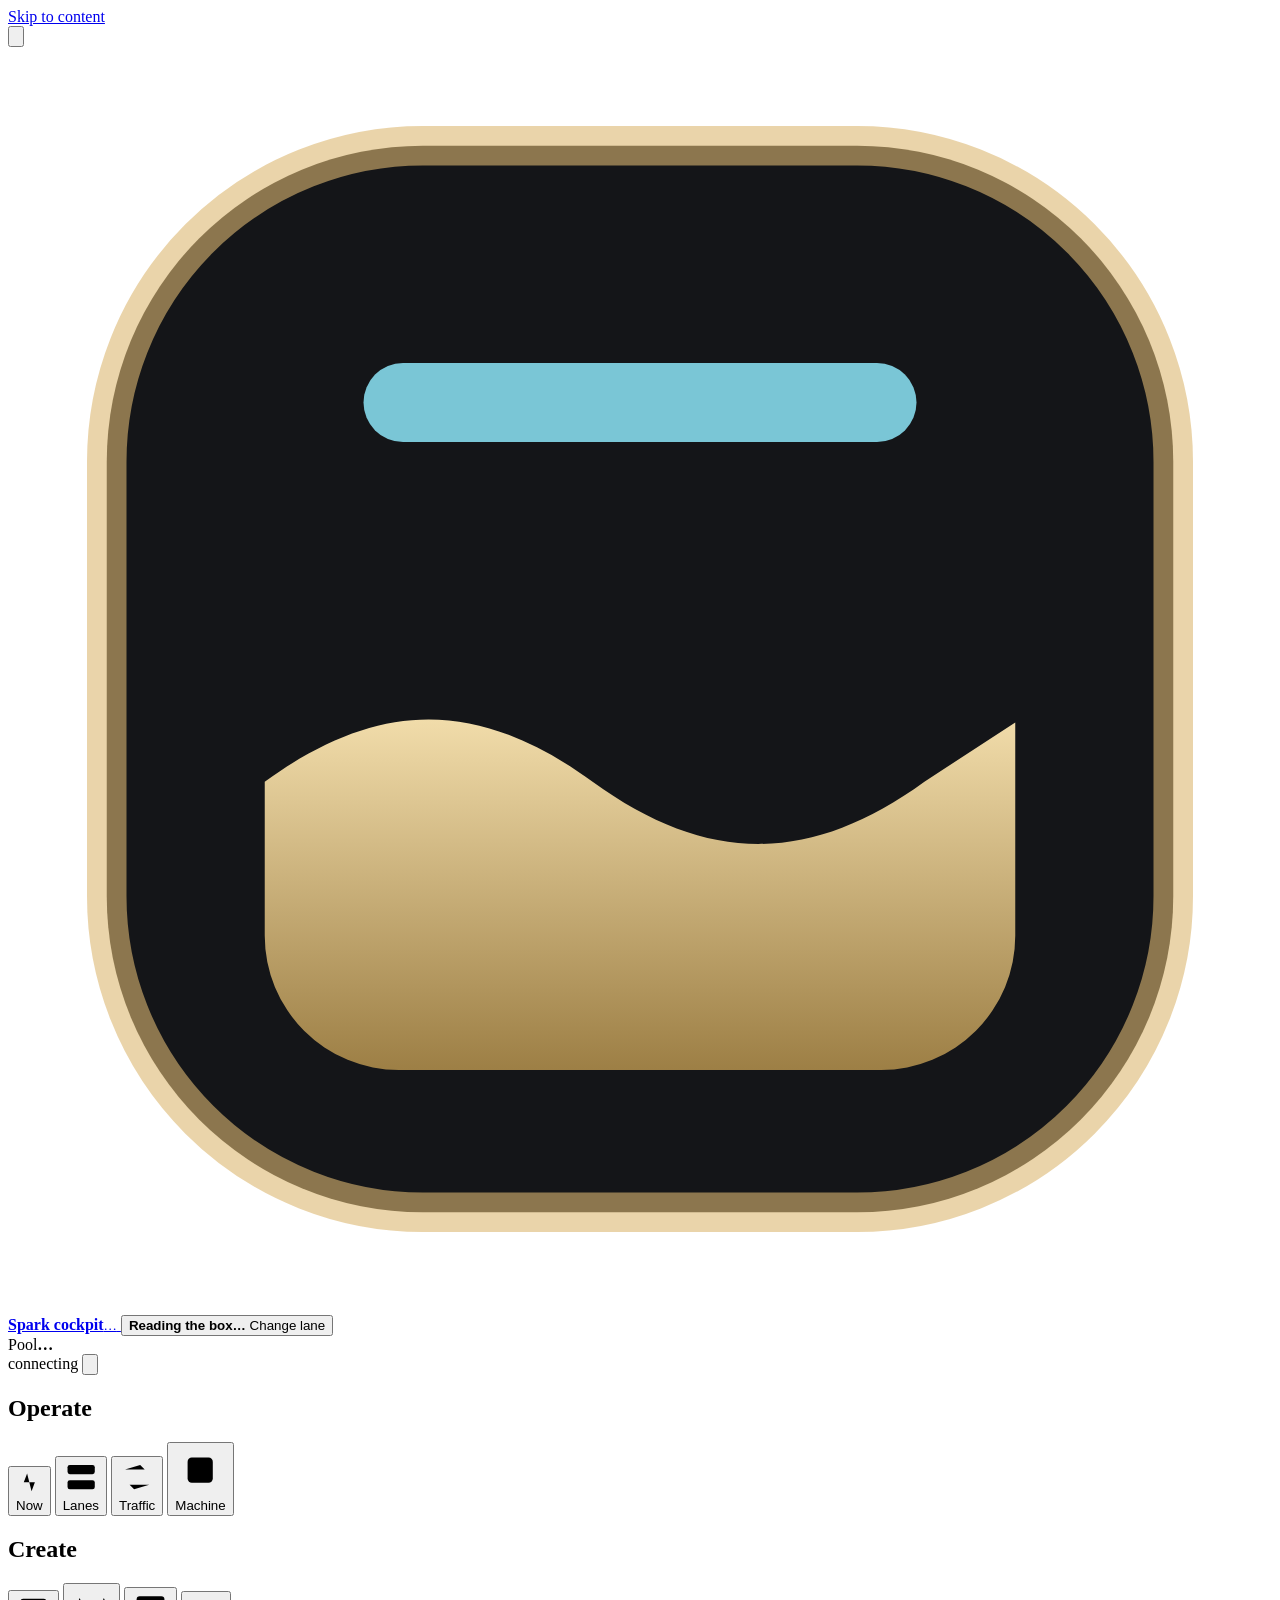
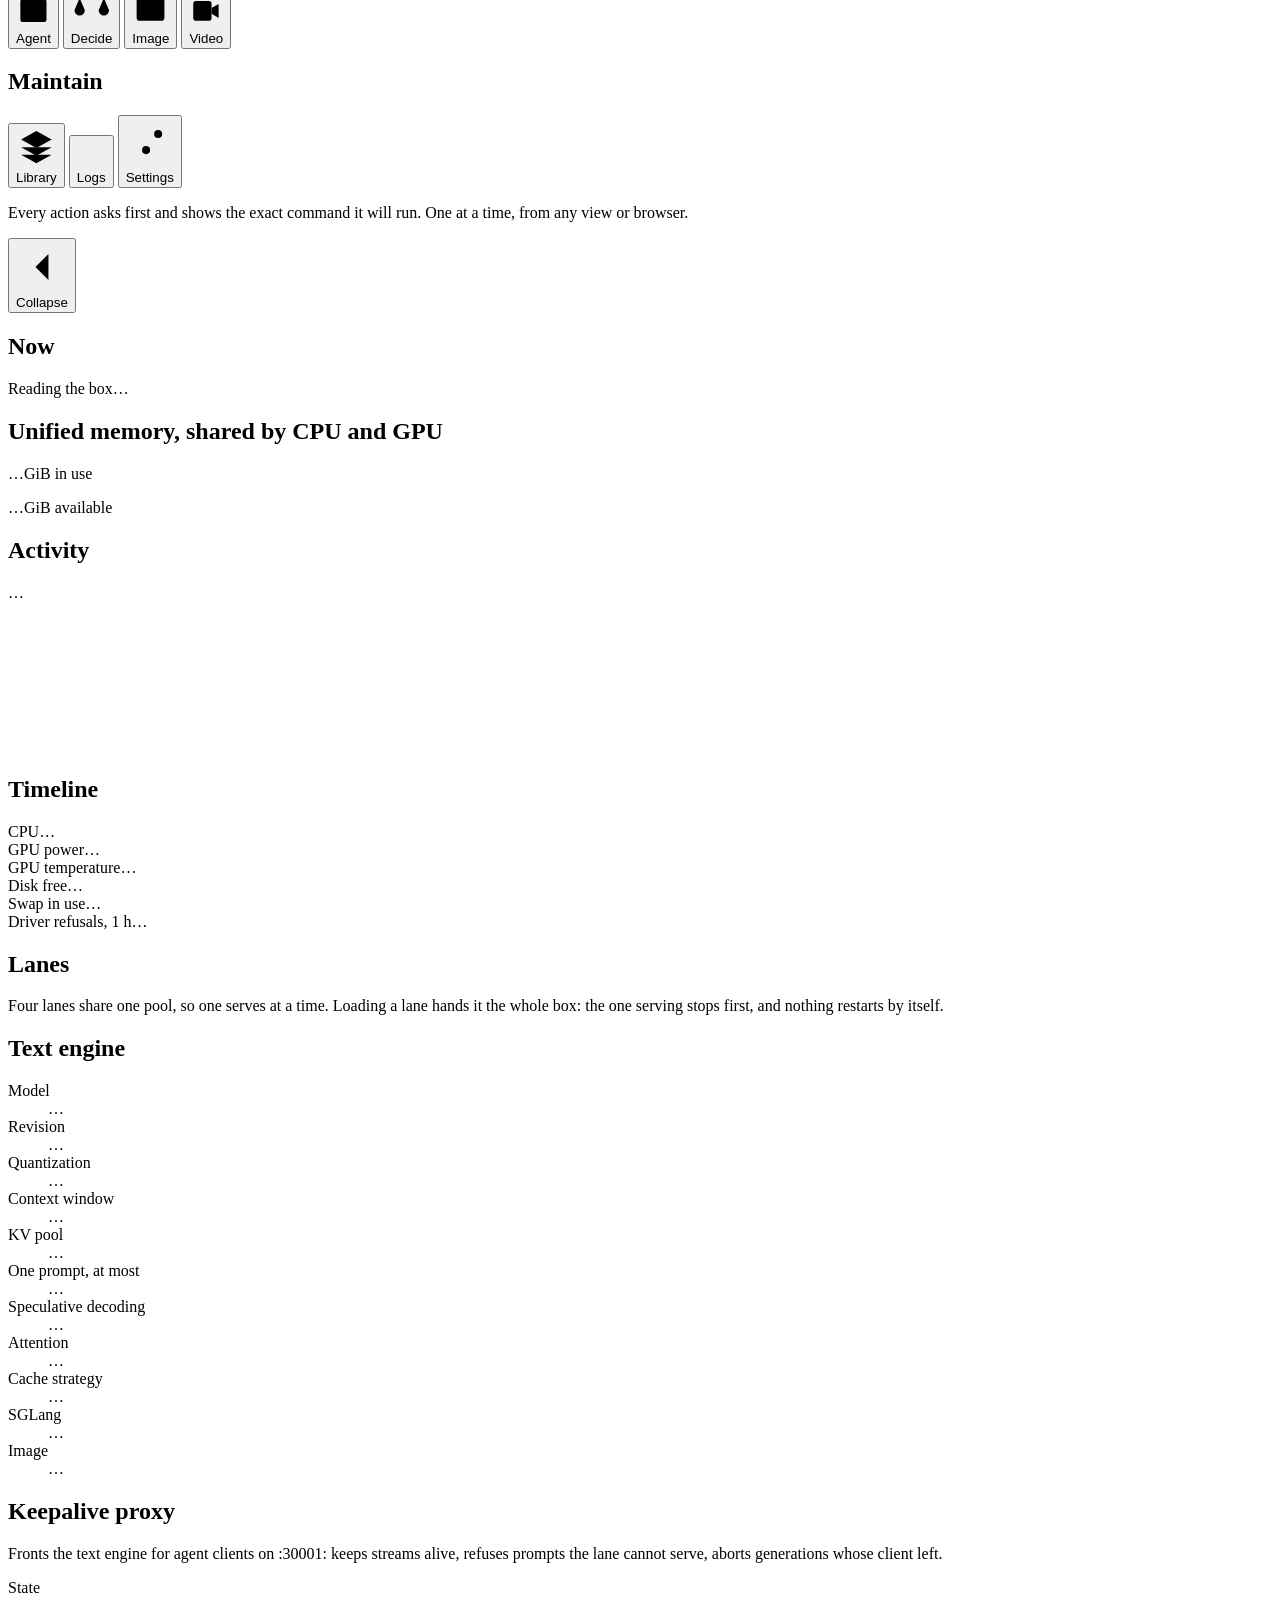
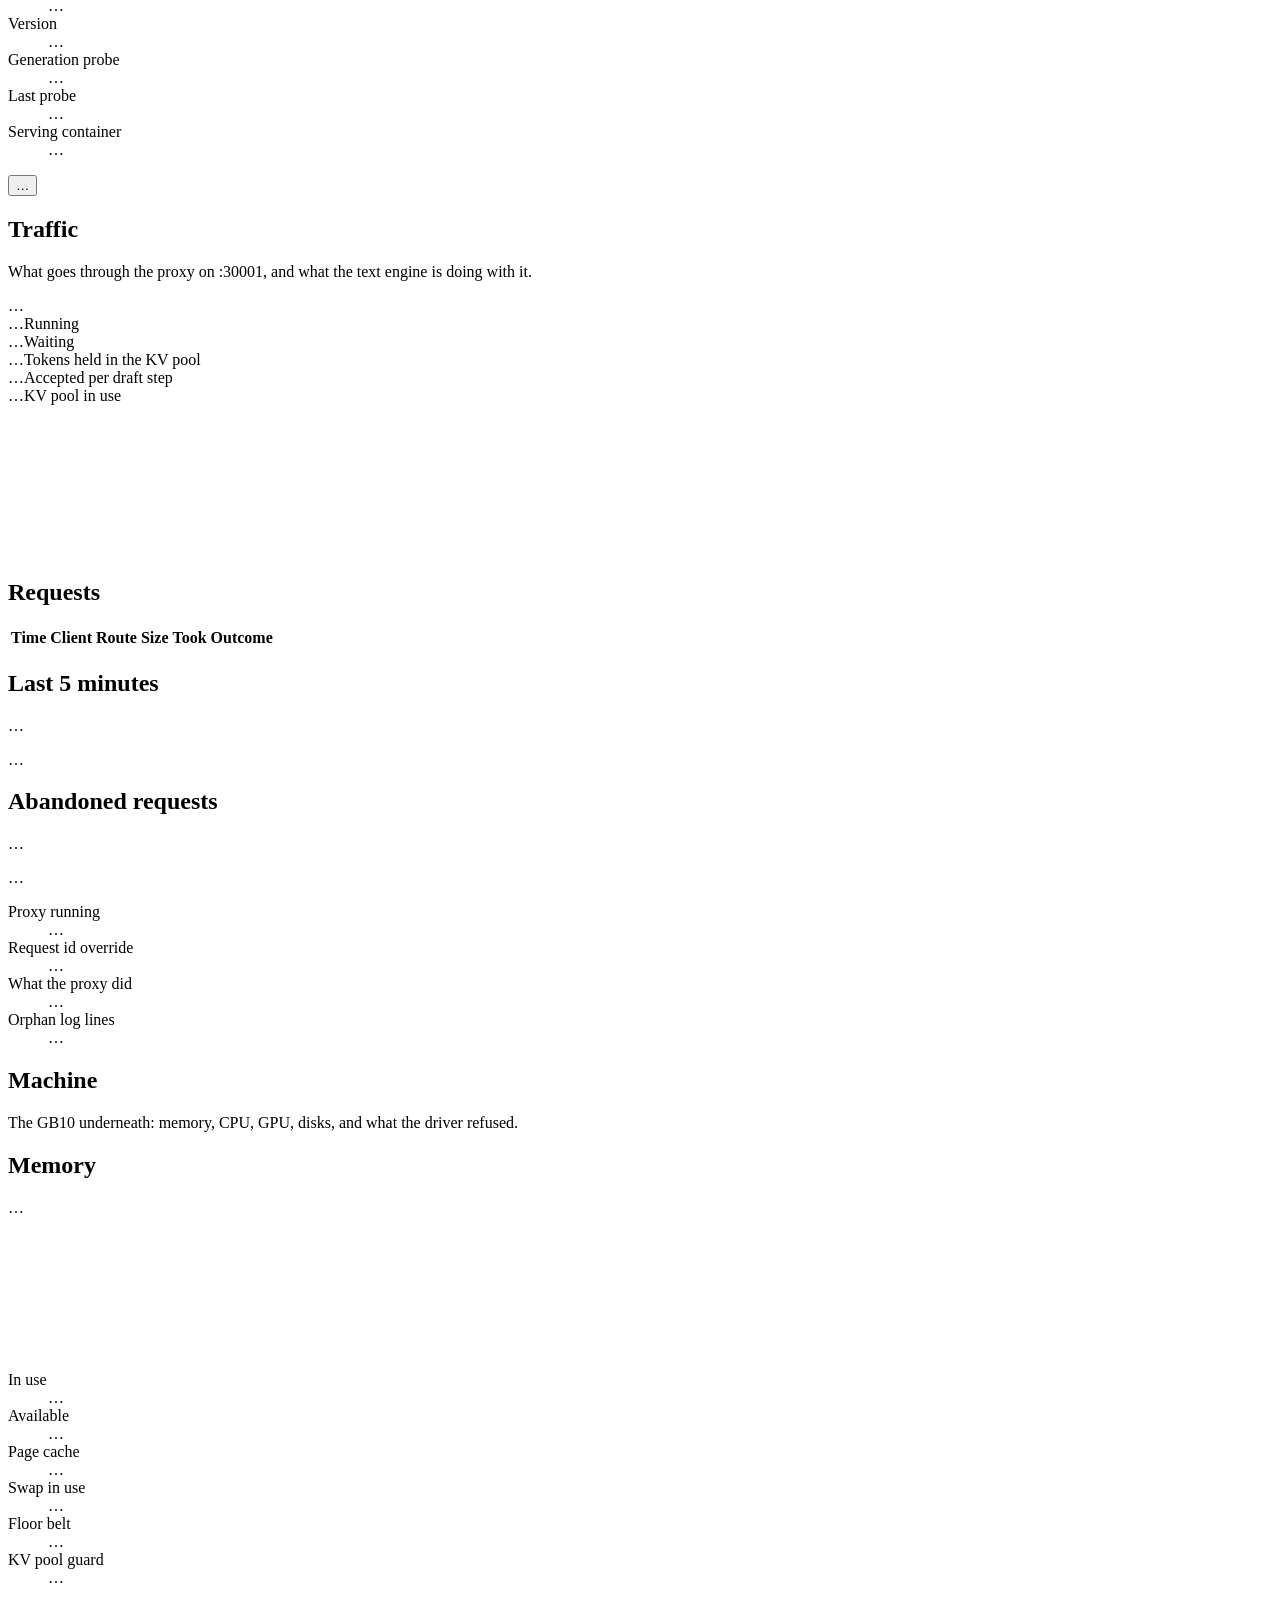
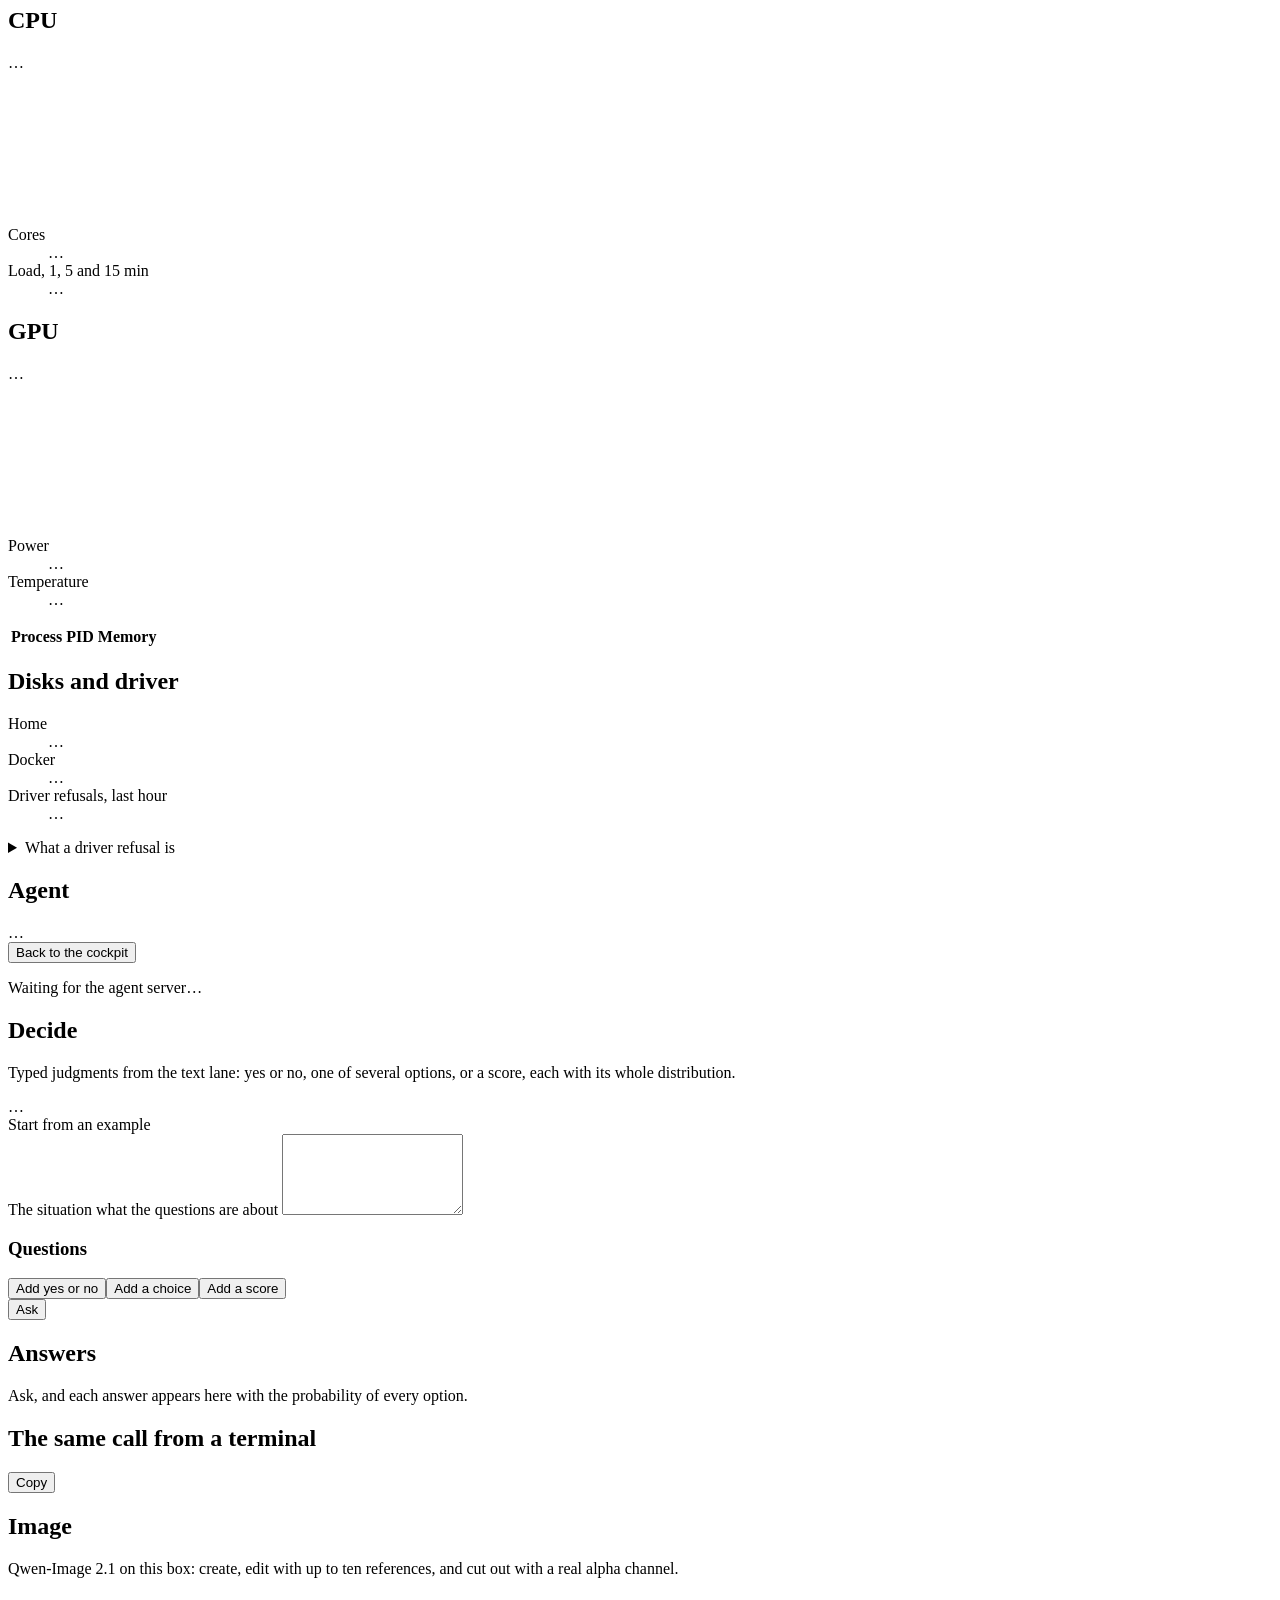
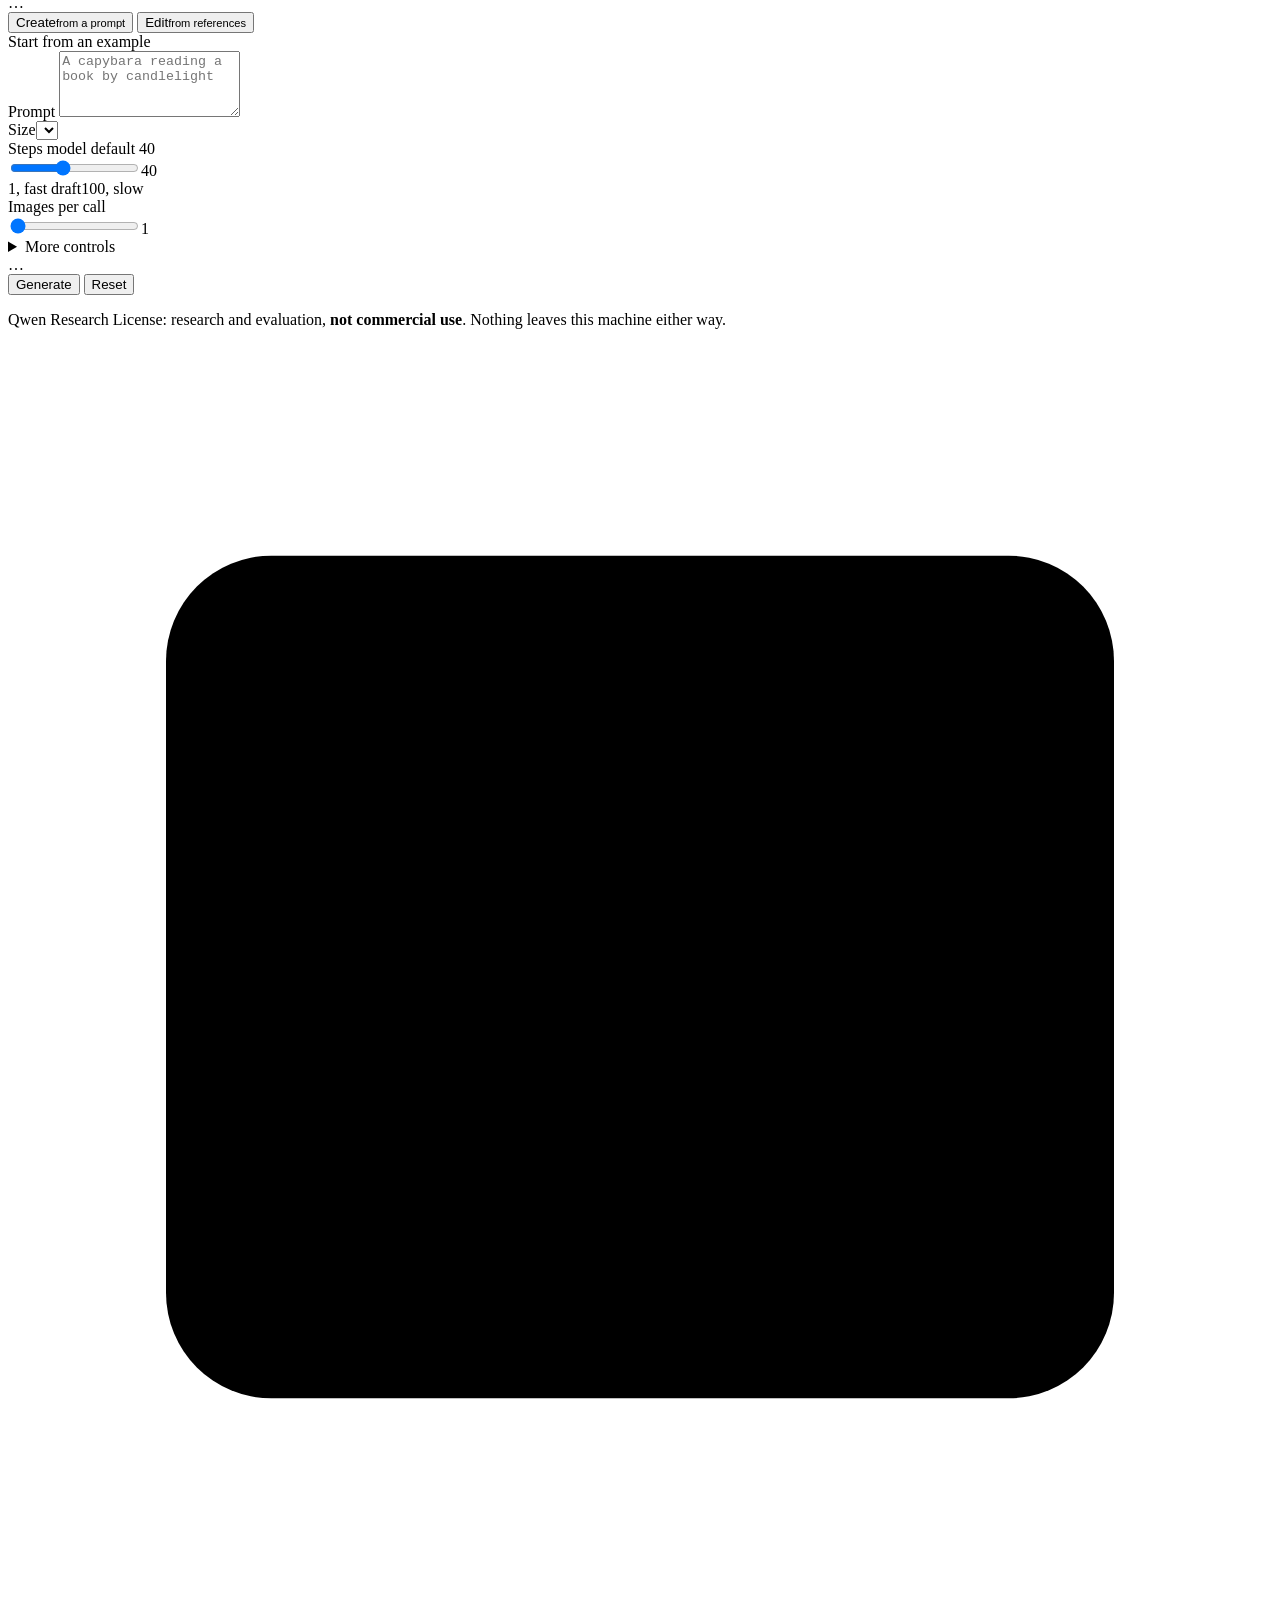
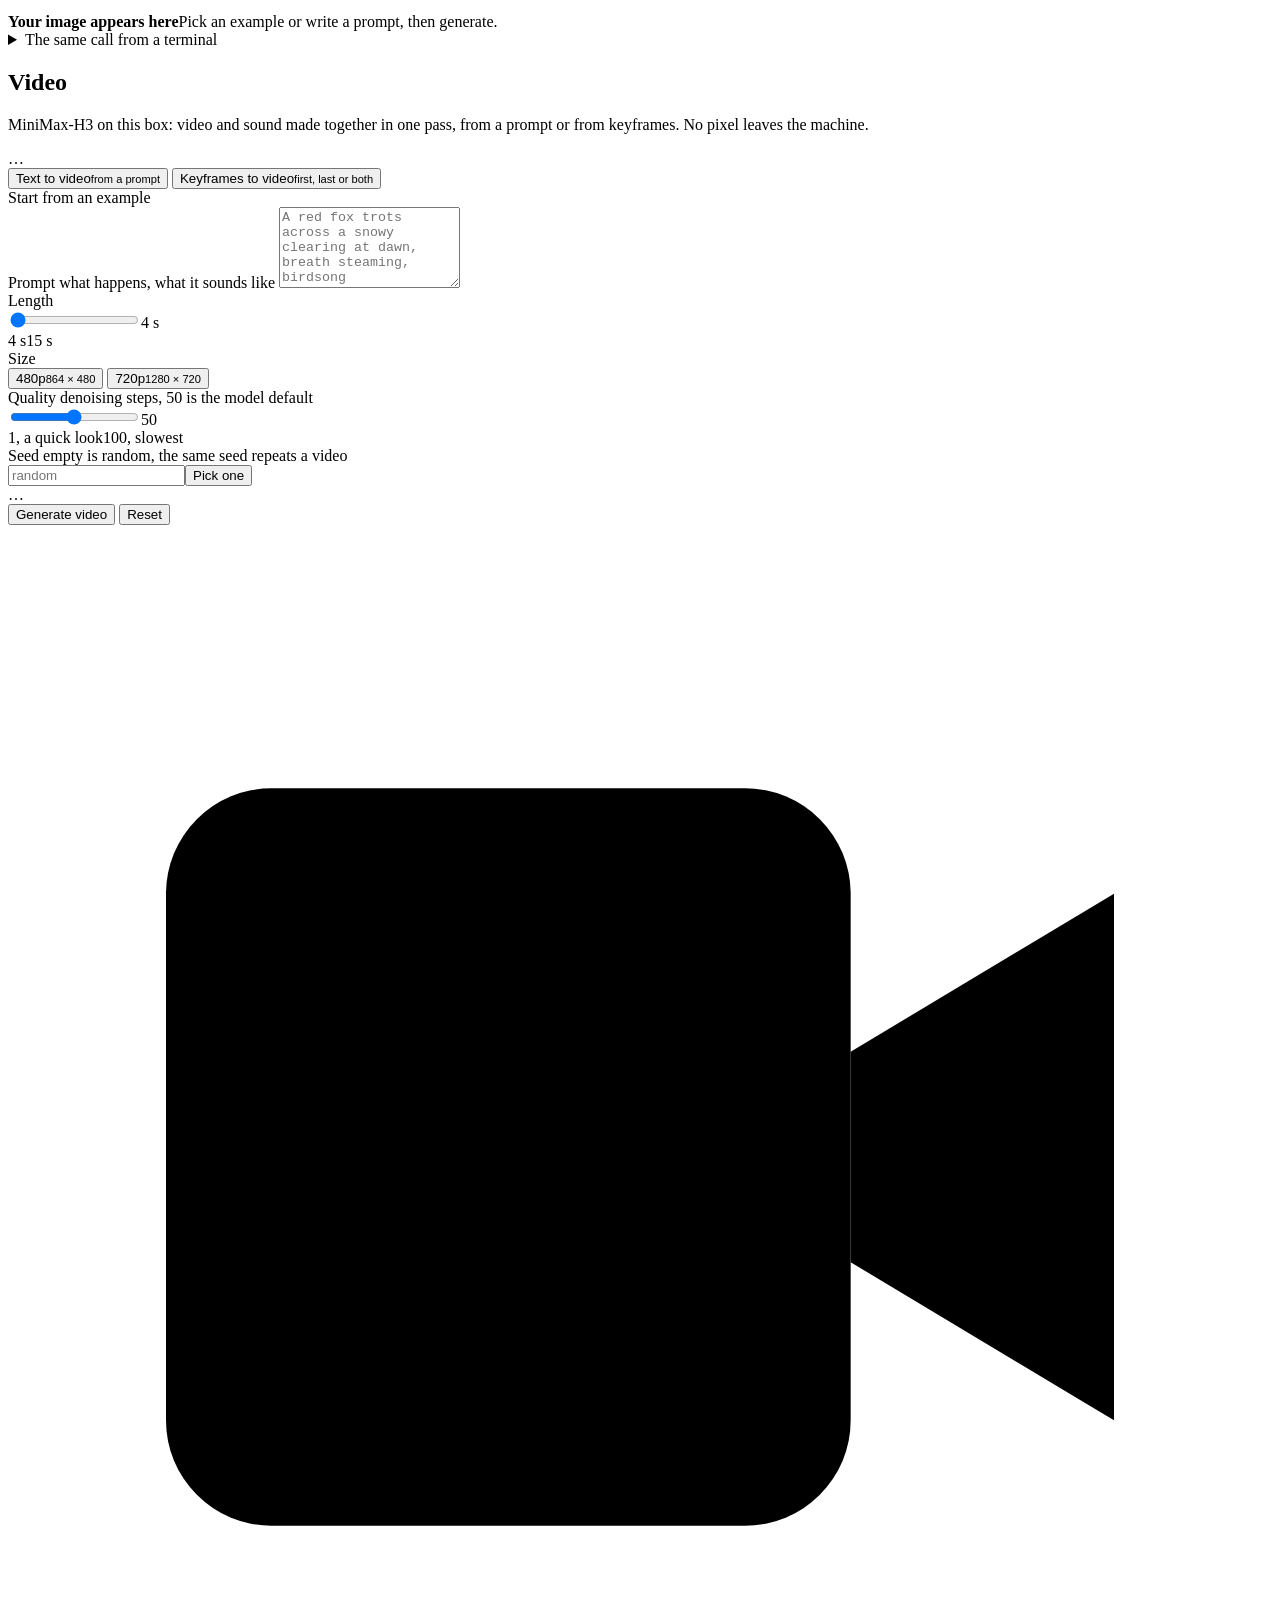
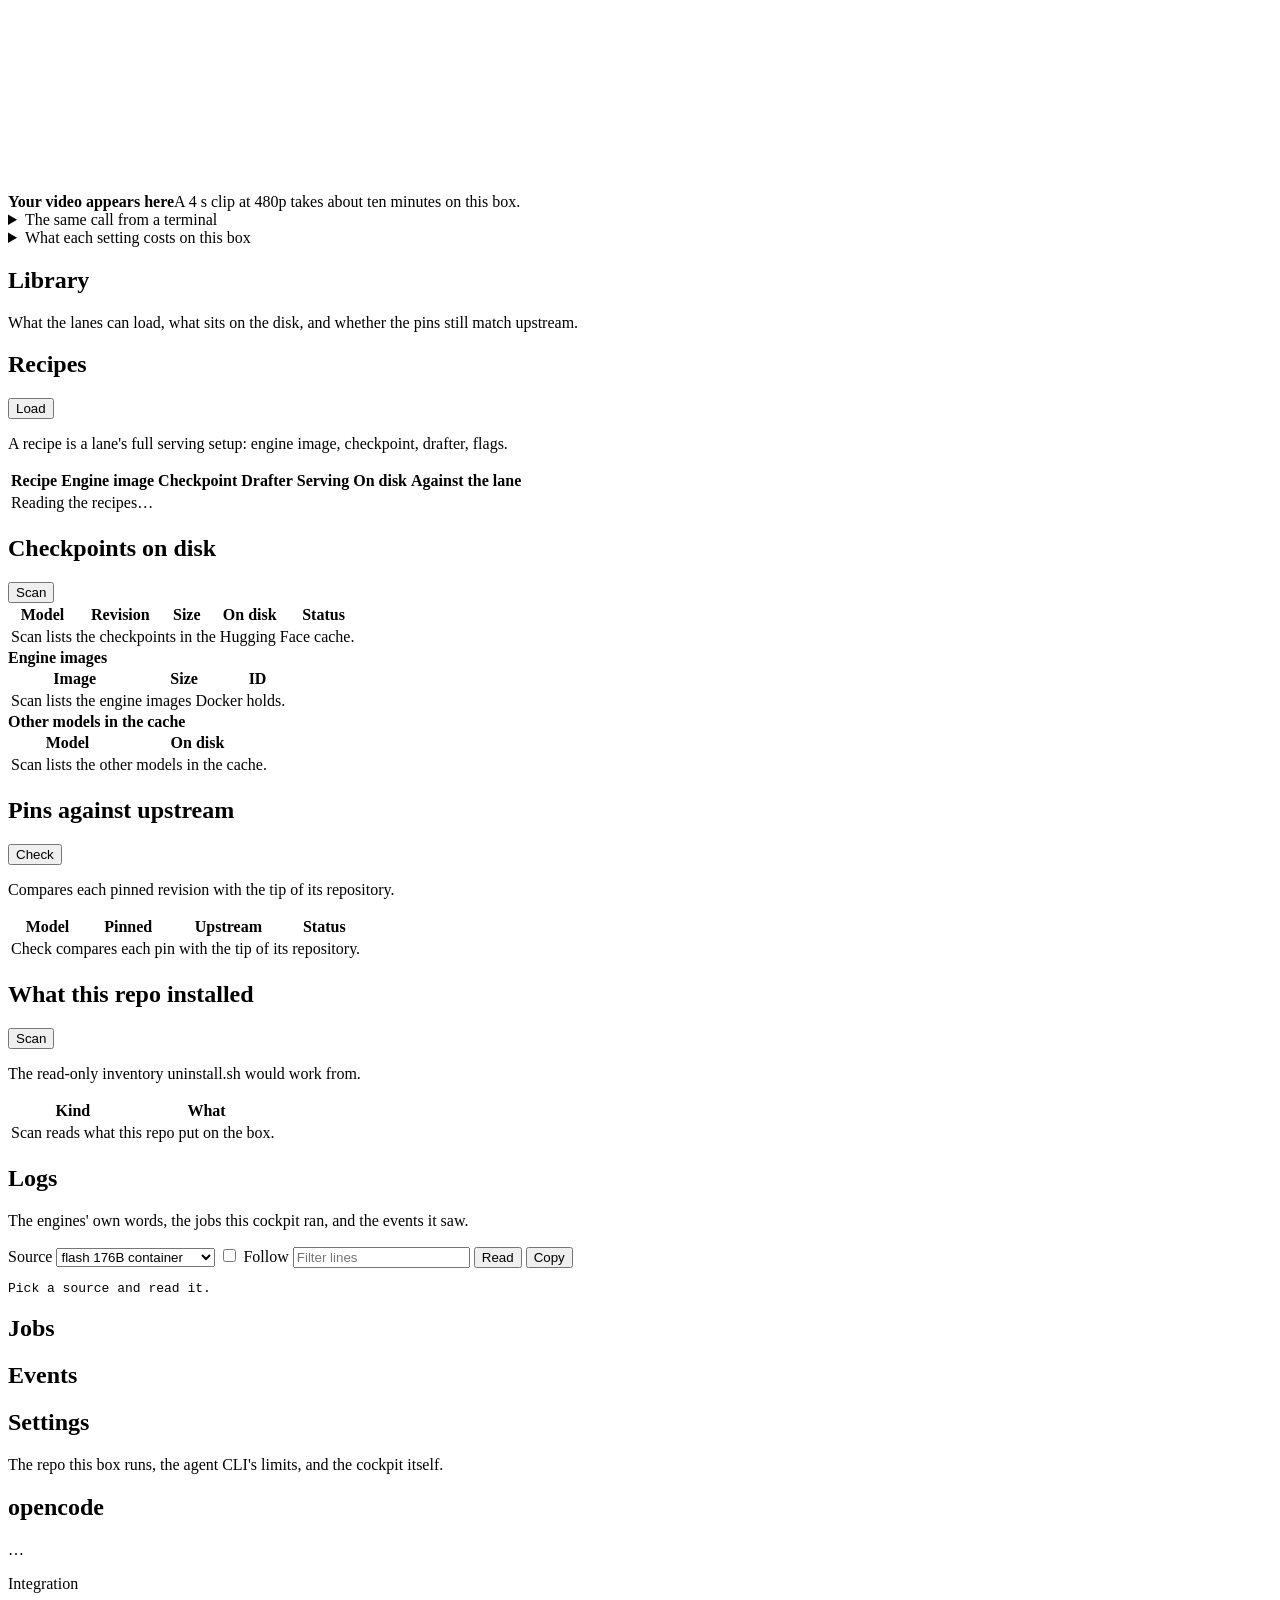
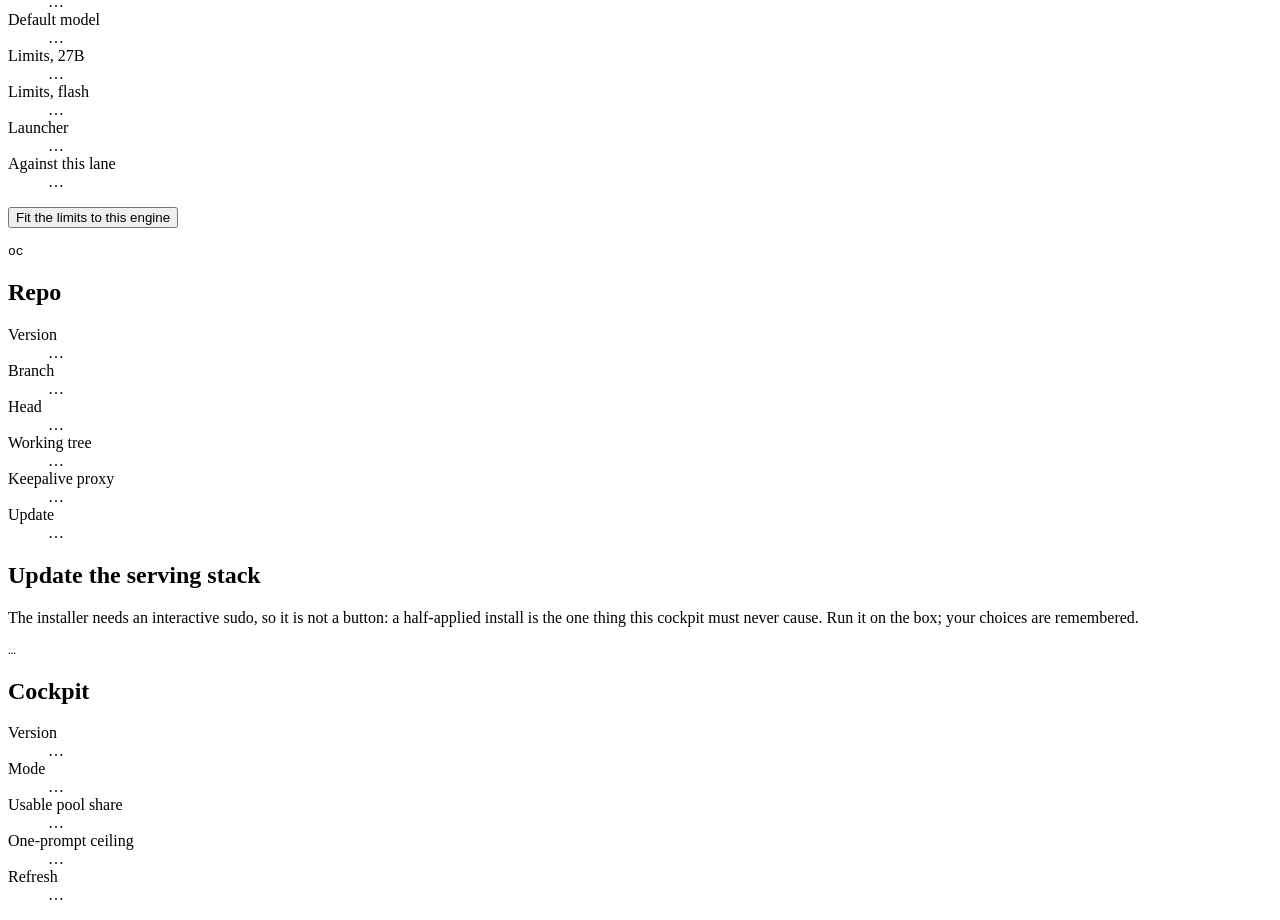
==== commit 66b7d3e3: "cockpit: the Traffic view says the last 5 minutes from the engine's own counters A "Last 5 minutes" " ====
--- a/dashboard/static/index.html
+++ b/dashboard/static/index.html
@@ -175,11 +175,9 @@
         <div class="readouts">
           <div class="readout"><span class="v" id="tr-run">…</span><span class="k">Running</span></div>
           <div class="readout"><span class="v" id="tr-wait">…</span><span class="k">Waiting</span></div>
-          <div class="readout"><span class="v" id="tr-dec">…</span><span class="k">Decode t/s</span></div>
-          <div class="readout"><span class="v" id="tr-pre">…</span><span class="k">Prefill t/s</span></div>
-          <div class="readout"><span class="v" id="tr-acc">…</span><span class="k">Accept length</span></div>
-          <div class="readout"><span class="v" id="tr-tok">…</span><span class="k">KV tokens</span></div>
-          <div class="readout"><span class="v" id="tr-kv">…</span><span class="k">KV pool %</span></div>
+          <div class="readout"><span class="v" id="tr-tok">…</span><span class="k">Tokens held in the KV pool</span></div>
+          <div class="readout"><span class="v" id="tr-acc">…</span><span class="k">Accepted per draft step</span></div>
+          <div class="readout"><span class="v" id="tr-kv">…</span><span class="k">KV pool in use</span></div>
         </div>
         <canvas class="spark tall" id="tr-spark" aria-hidden="true" style="margin-top:var(--s-5)"></canvas>
       </section>
@@ -194,17 +192,10 @@
           </div>
         </section>
         <div class="stack">
-          <section class="panel" data-src="decode">
-            <header><h2>Last 5 minutes <span id="wp-note" style="font-weight:400; font-size:var(--t-14)"></span></h2><span class="cap" id="wp-cap">…</span></header>
-            <p id="wp-verdict" class="muted">What this page has watched since you opened it; a reload starts the window fresh.</p>
-            <table class="tbl dense" style="margin-top:var(--s-3)">
-              <thead><tr><th></th><th class="r">min</th><th class="r">avg</th><th class="r">max</th><th class="r">samples</th></tr></thead>
-              <tbody>
-                <tr><td>Decode, t/s</td><td class="r num" id="wp-dec-min">…</td><td class="r num" id="wp-dec">…</td><td class="r num" id="wp-dec-max">…</td><td class="r num" id="wp-dec-n">…</td></tr>
-                <tr><td>Prefill, t/s</td><td class="r num" id="wp-pre-min">…</td><td class="r num" id="wp-pre">…</td><td class="r num" id="wp-pre-max">…</td><td class="r num" id="wp-pre-n">…</td></tr>
-                <tr><td>Cache reuse</td><td class="r num" id="wp-hit-min">…</td><td class="r num" id="wp-hit">…</td><td class="r num" id="wp-hit-max">…</td><td class="r num" id="wp-hit-n">…</td></tr>
-              </tbody>
-            </table>
+          <section class="panel" data-src="metrics">
+            <header><h2>Last 5 minutes</h2><span class="aside" id="wm-note"></span><span class="cap" id="wm-cap">…</span></header>
+            <p id="wm-verdict" class="muted">…</p>
+            <dl class="facts" id="wm-facts" style="margin-top:var(--s-3)"></dl>
           </section>
           <section class="panel" data-src="reqguard">
             <header><h2>Abandoned requests</h2><span class="cap" id="zg-cap">…</span></header>
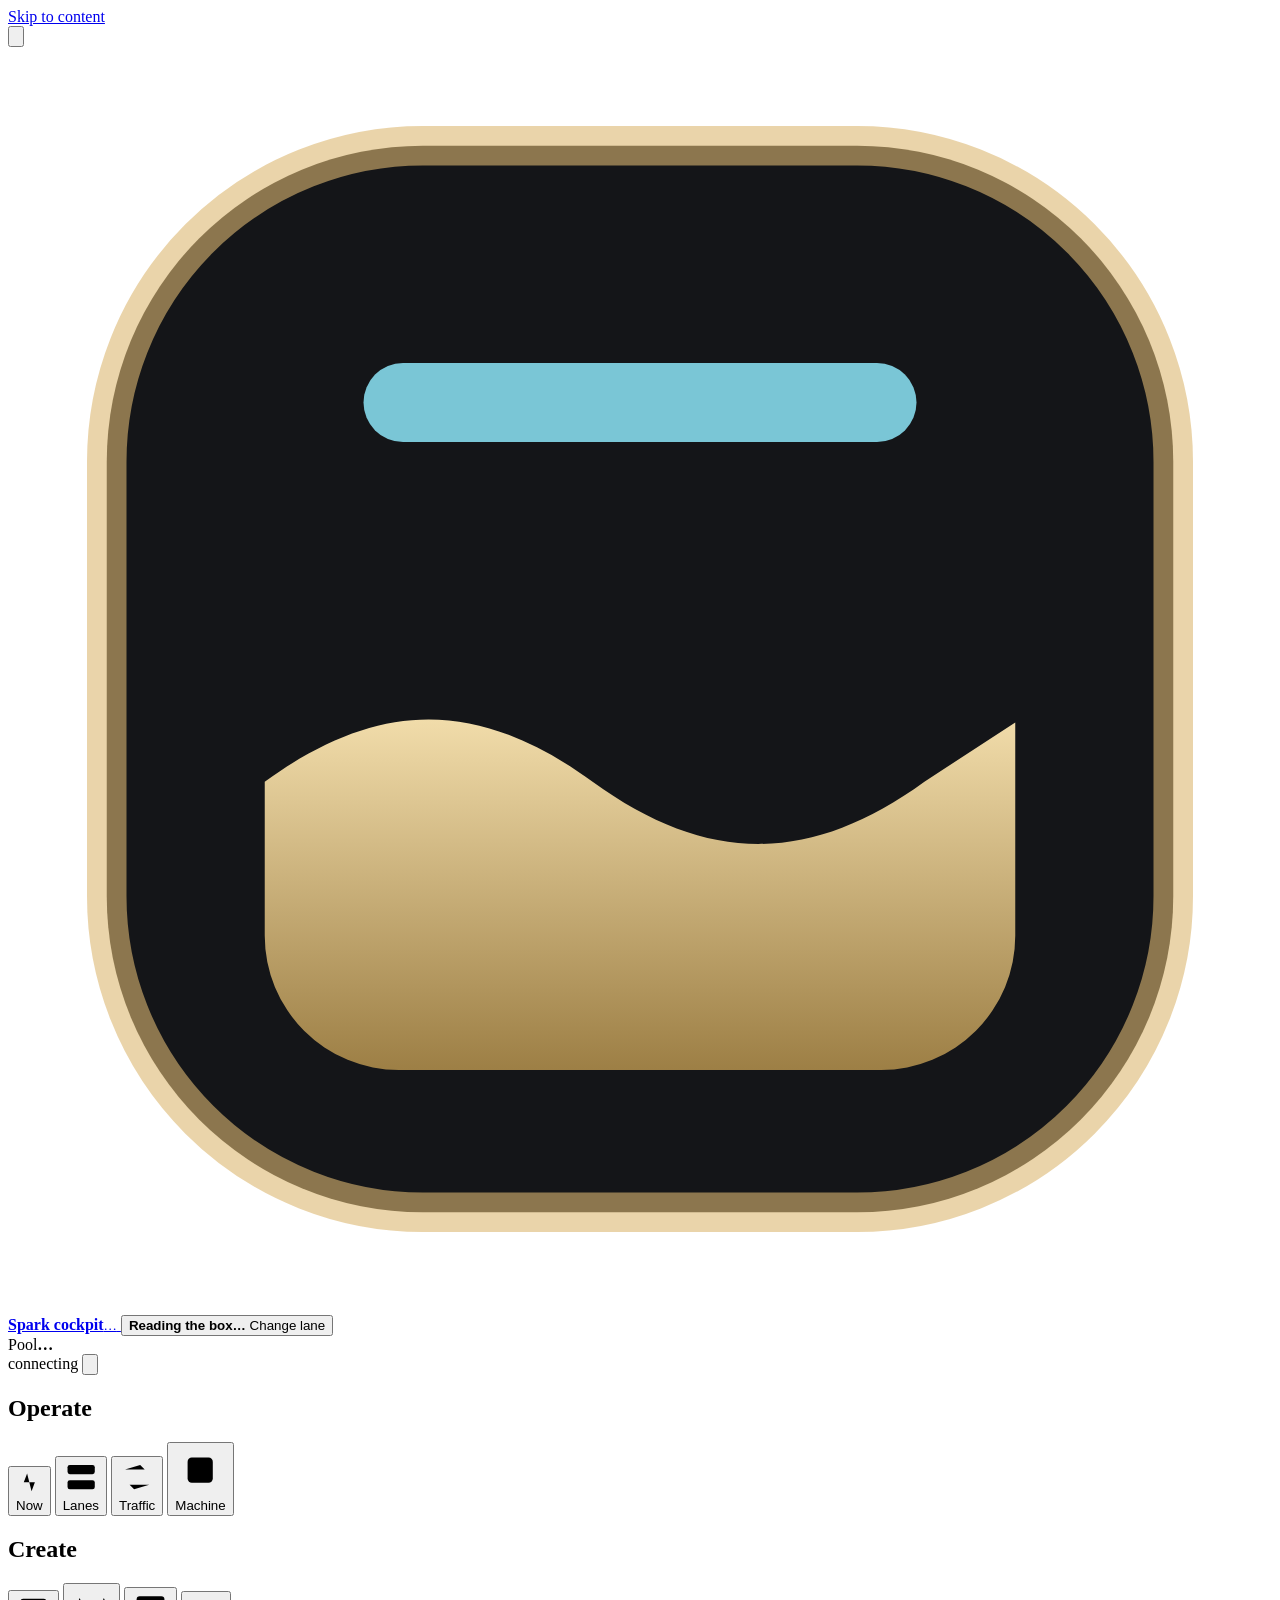
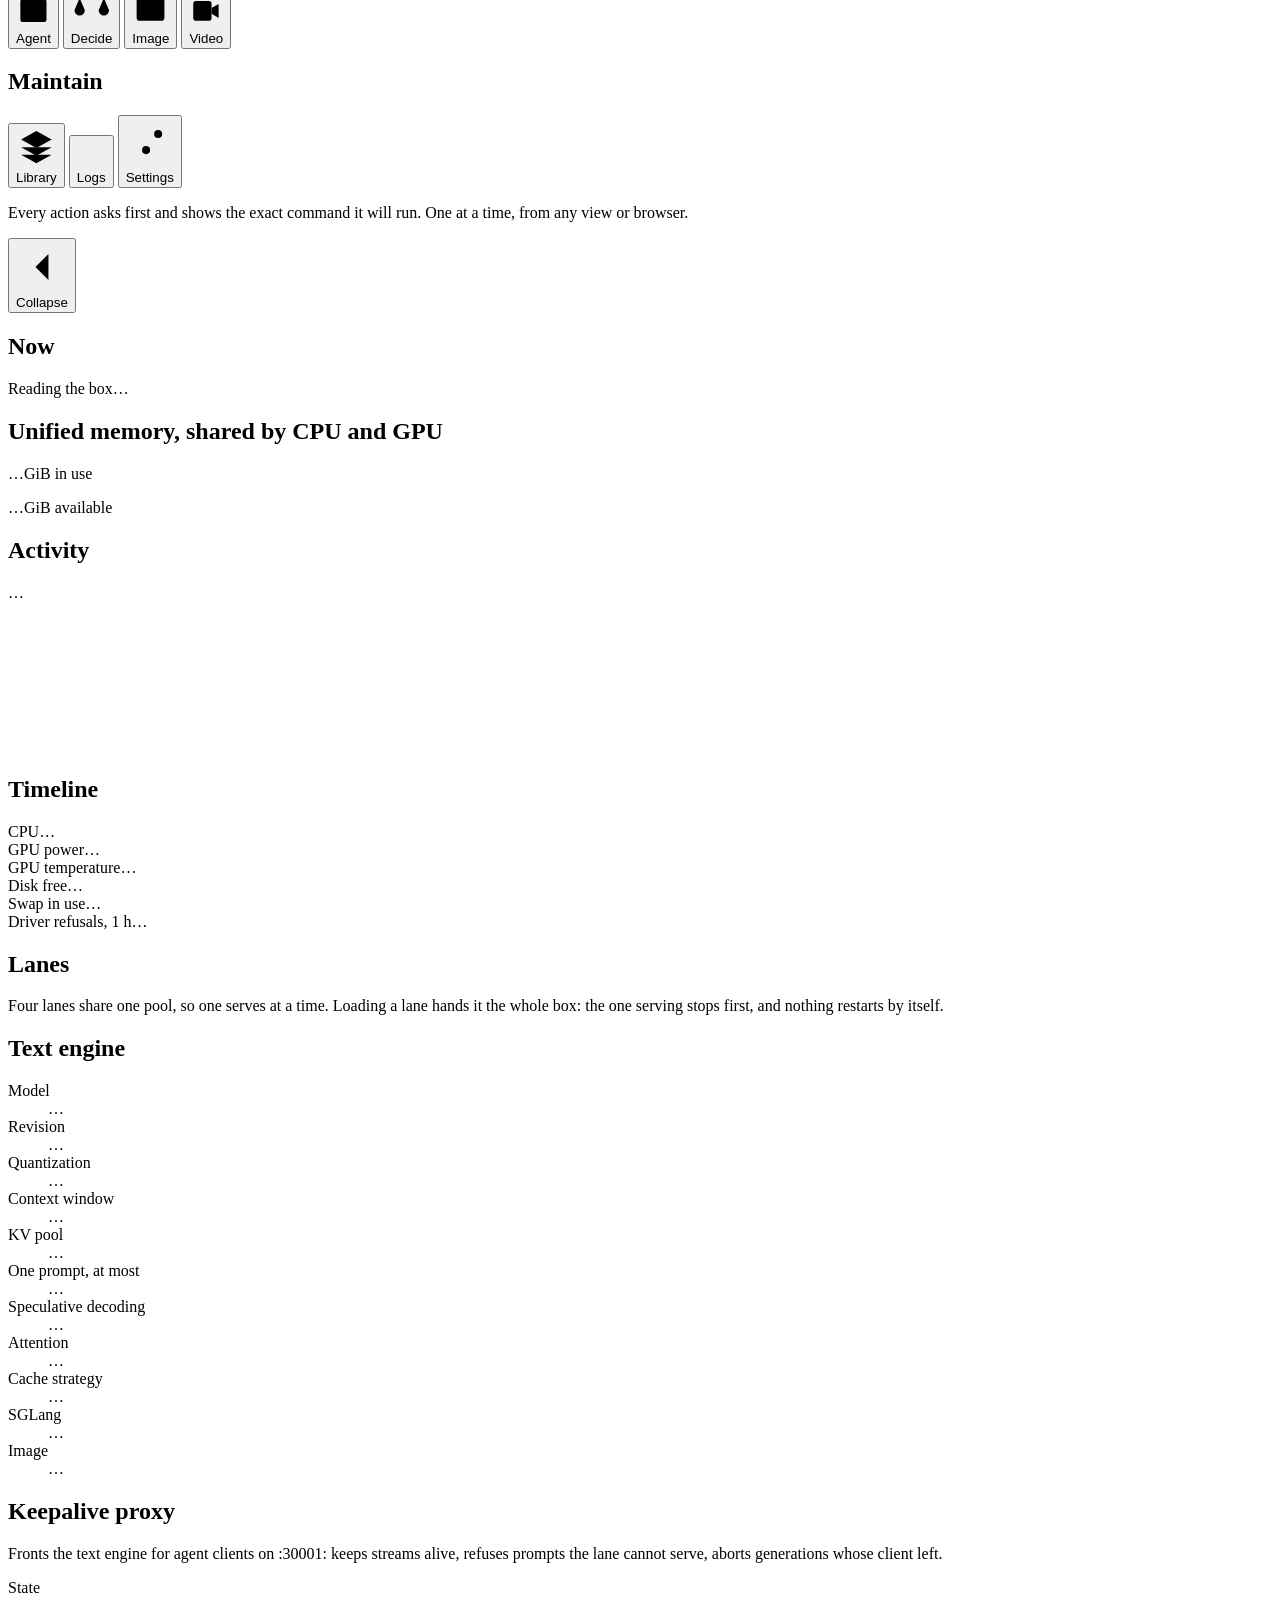
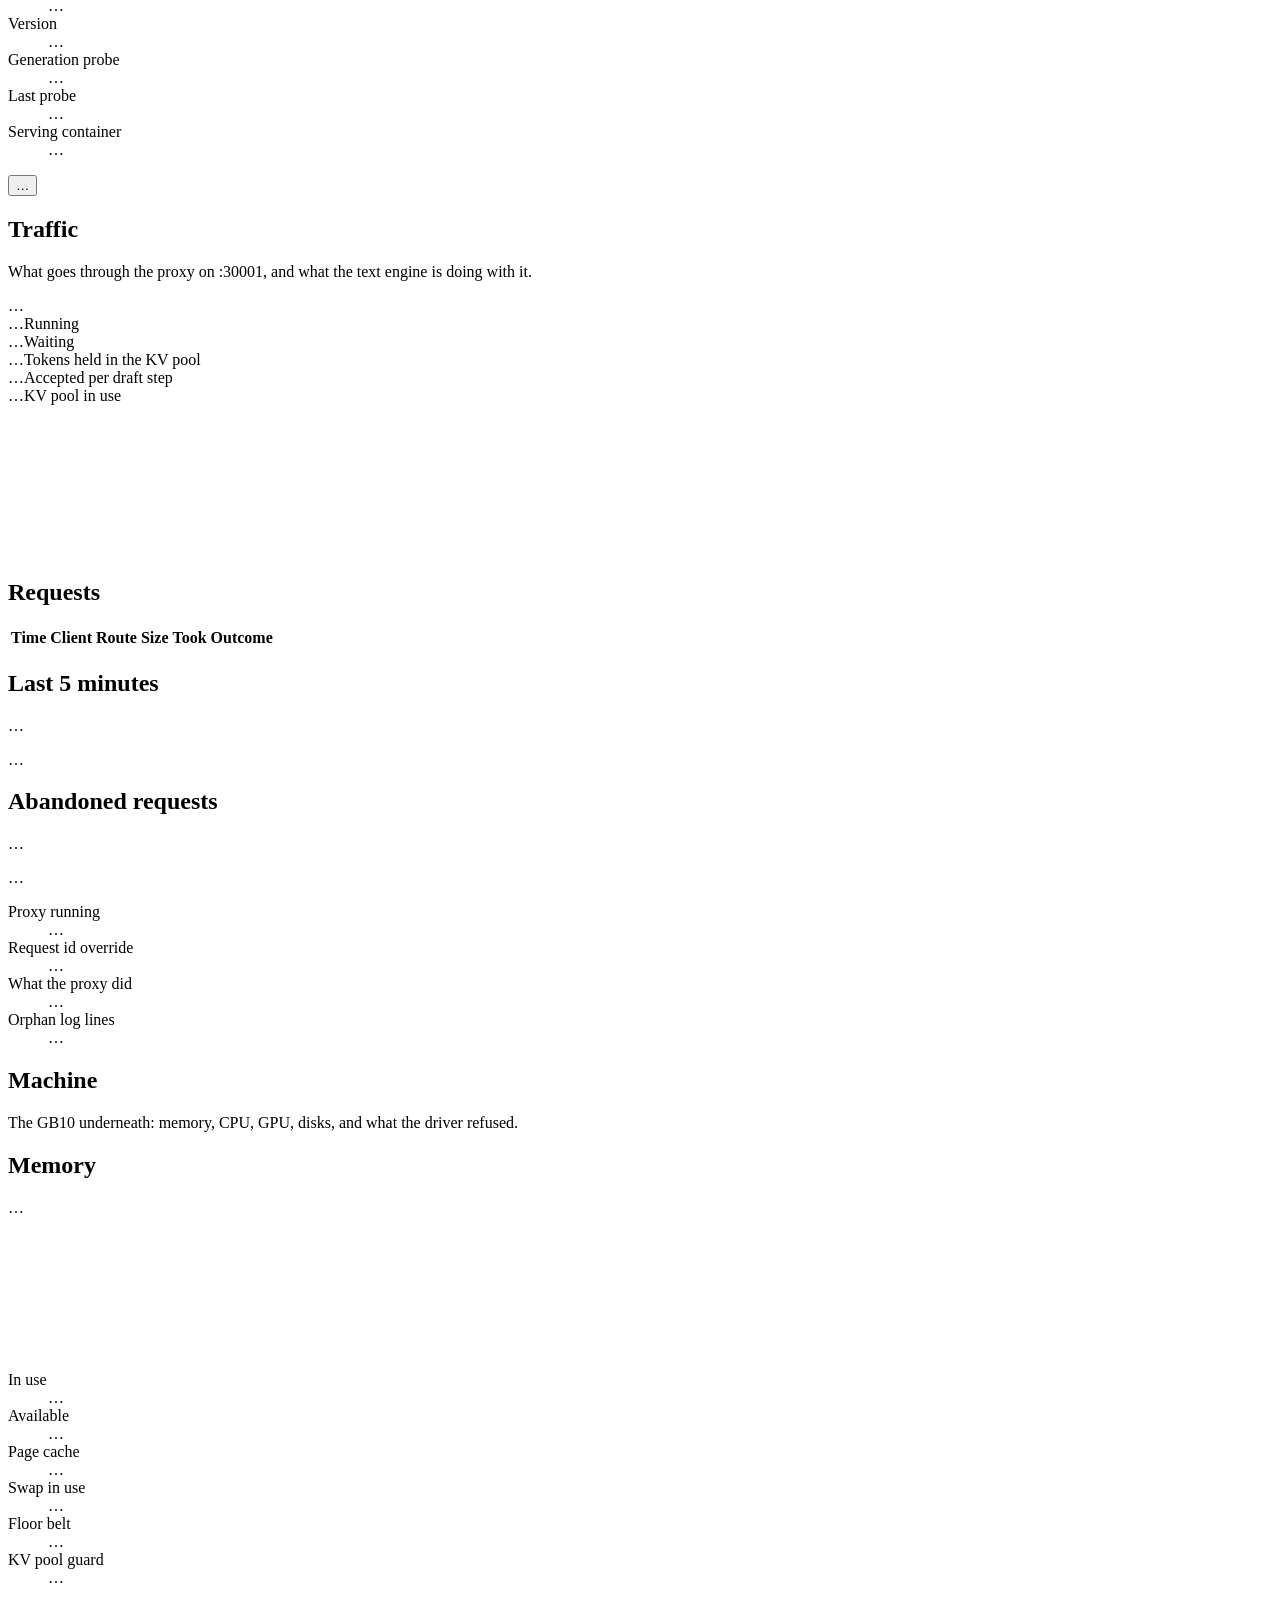
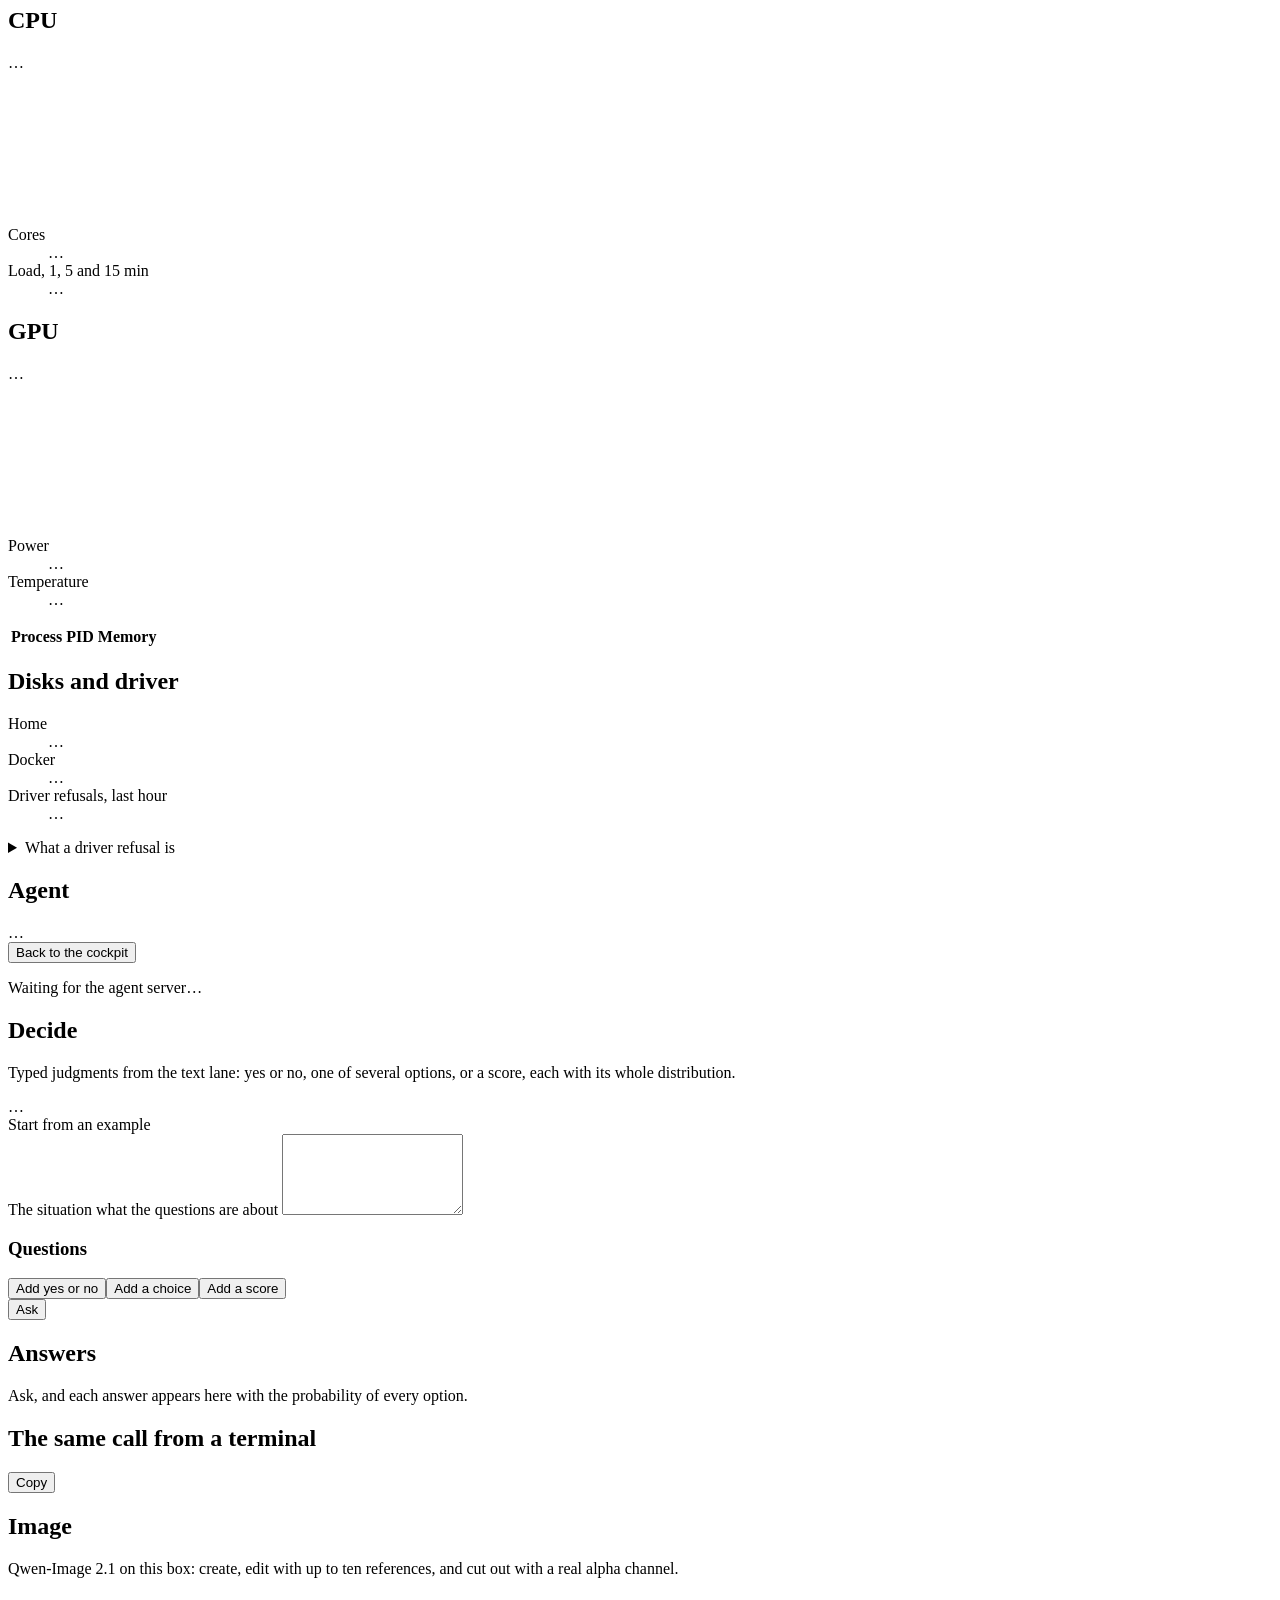
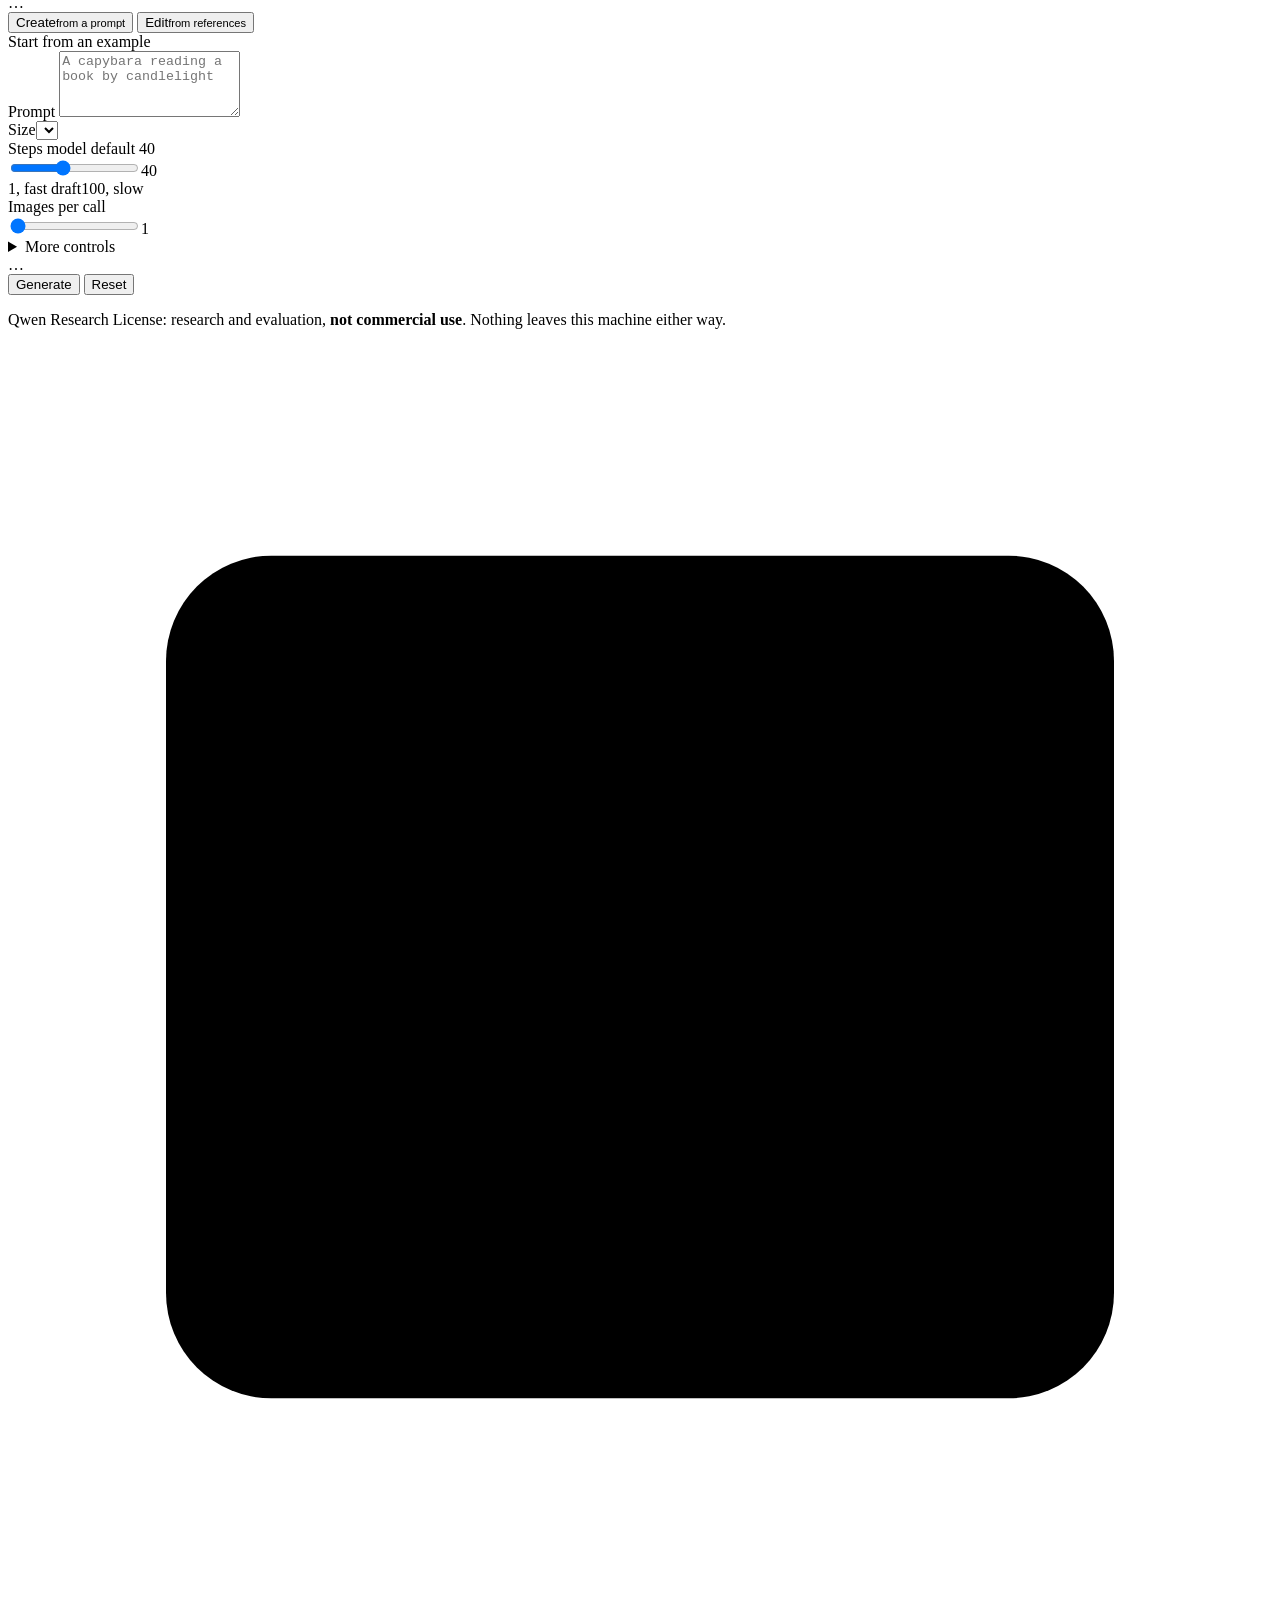
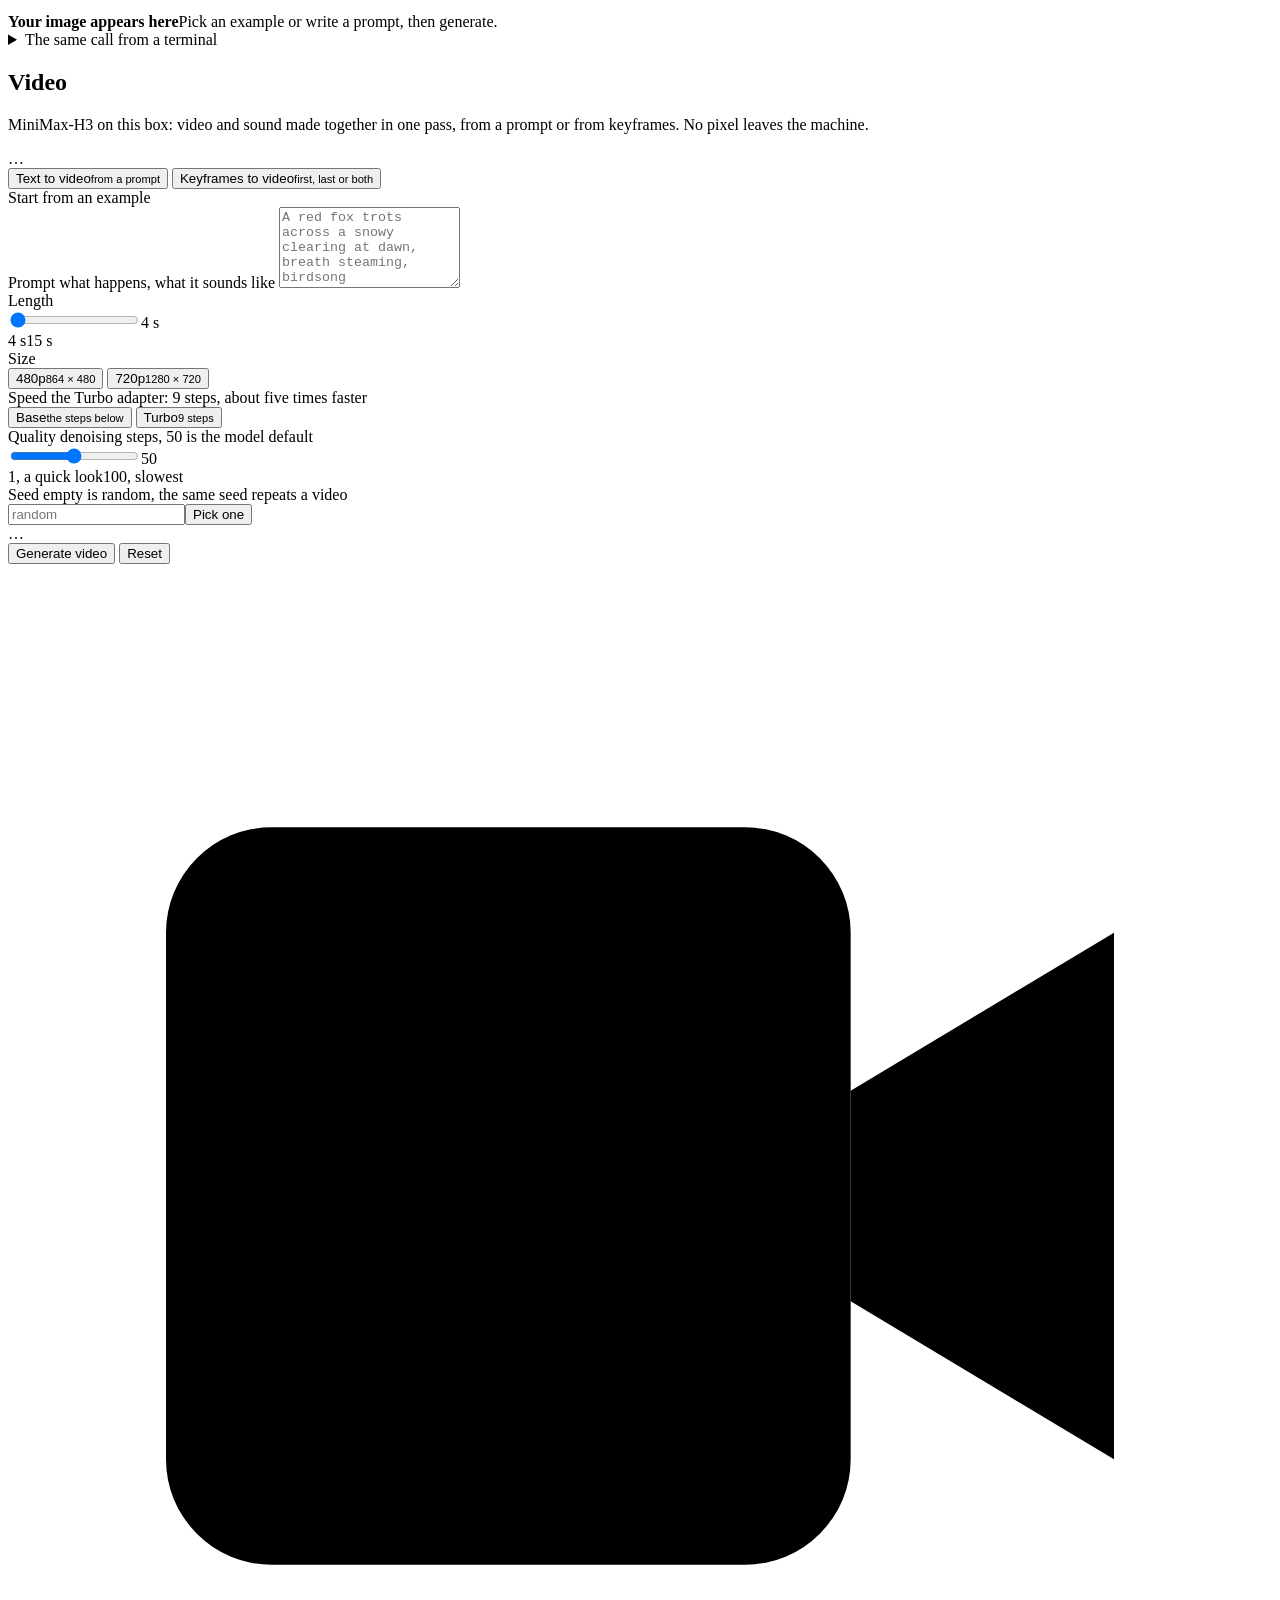
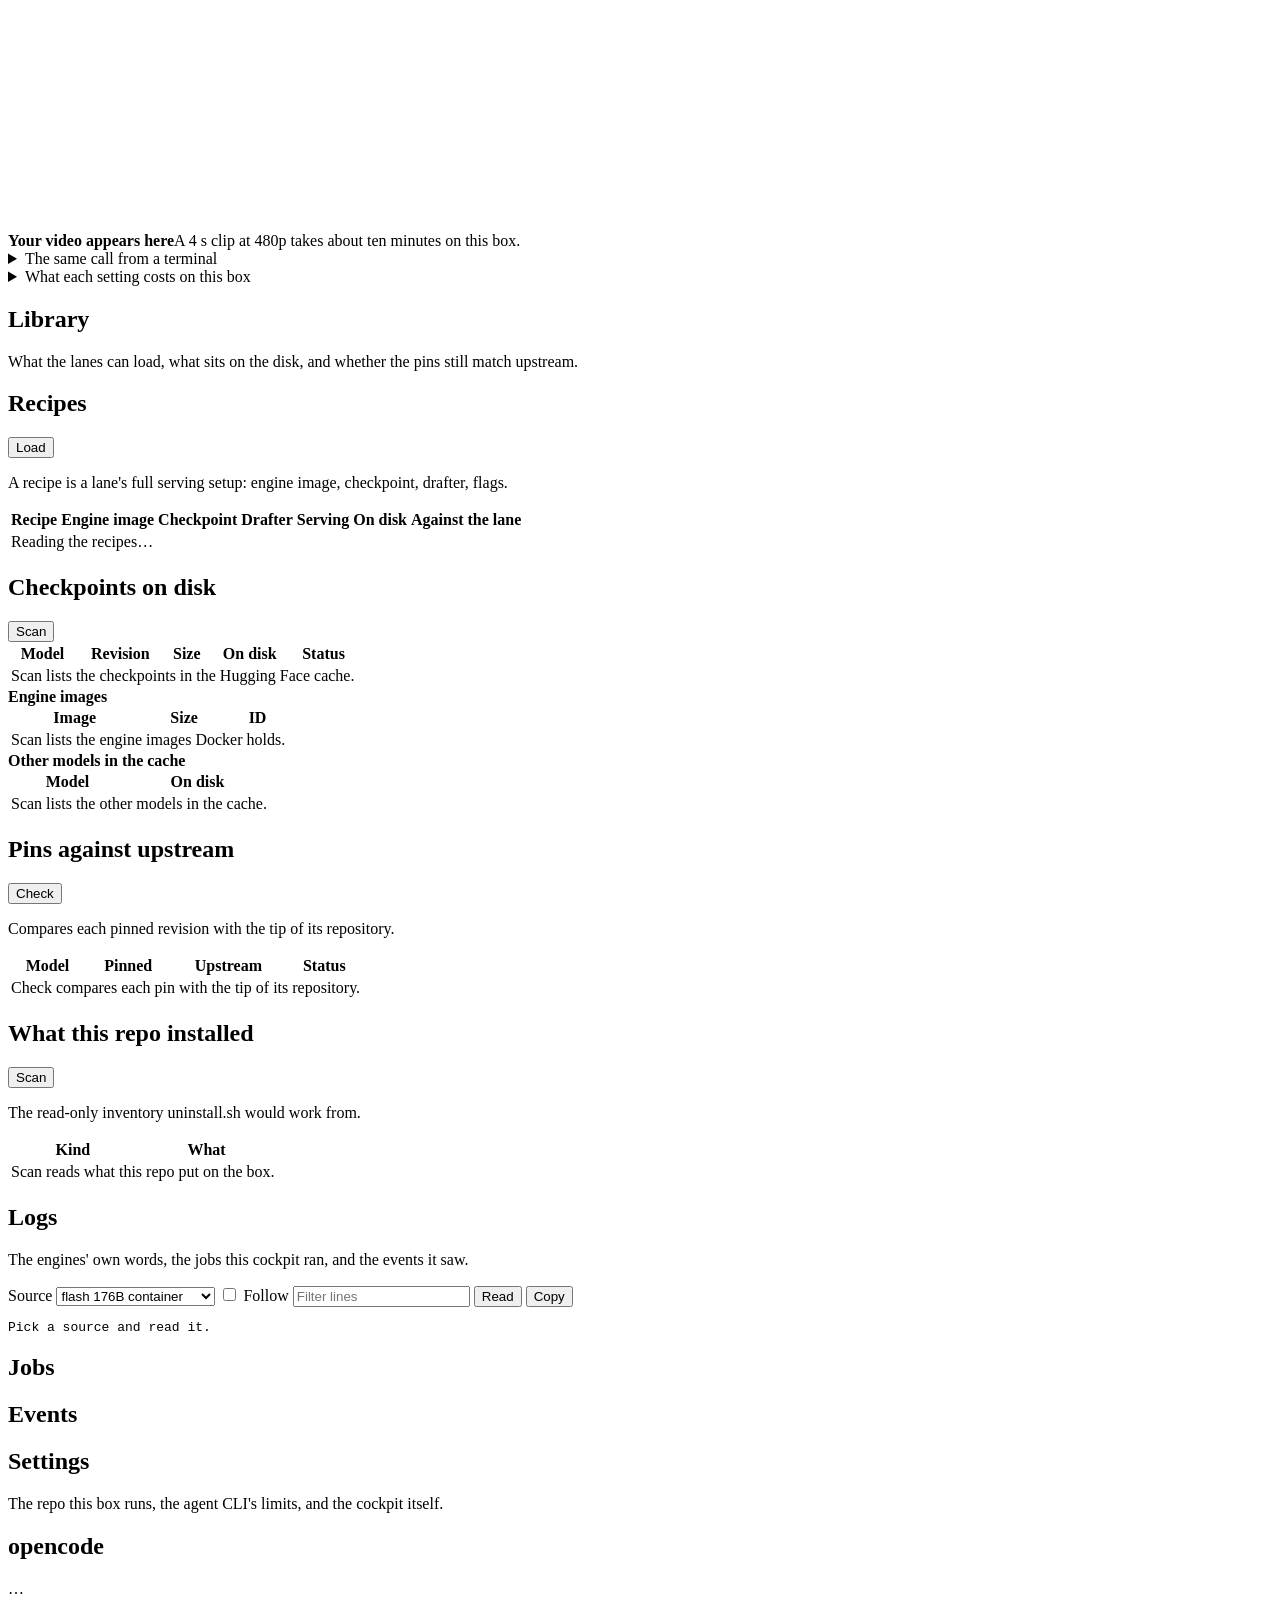
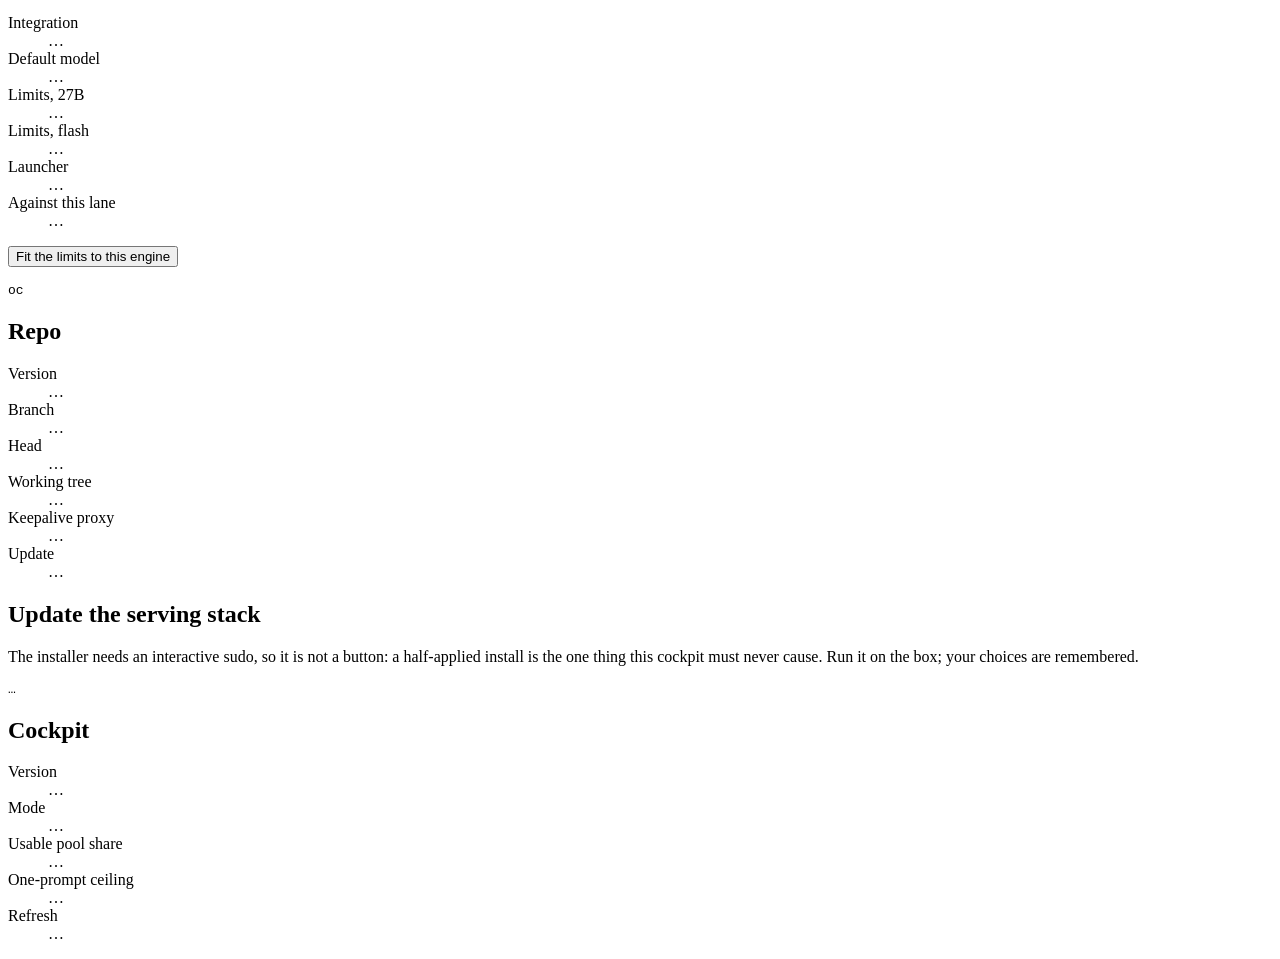
==== commit a3daa618: "video lane: SGLang v0.5.21 and a per-call Turbo switch (v1.25.0) The video lane runs the v0.5.21 rel" ====
--- a/dashboard/static/index.html
+++ b/dashboard/static/index.html
@@ -356,7 +356,7 @@
               <div class="field"><label for="img-w">Width</label><input class="input num" id="img-w" type="number" min="32" step="32"></div>
               <div class="field"><label for="img-h">Height</label><input class="input num" id="img-h" type="number" min="32" step="32"></div>
             </div>
-            <div class="field"><span class="lbl">Steps <span class="hint">model default 40</span></span>
+            <div class="field"><span class="lbl">Steps <span class="hint" id="img-steps-hint">model default 40</span></span>
               <div class="slider"><input type="range" id="img-steps" min="1" max="100" value="40" aria-label="Steps"><output id="img-steps-o" for="img-steps">40</output>
                 <div class="ends"><span>1, fast draft</span><span>100, slow</span></div></div></div>
             <div class="field"><span class="lbl">Images per call</span>
@@ -440,7 +440,12 @@
                 <button type="button" role="radio" aria-checked="true" data-size="864x480">480p<small>864 × 480</small></button>
                 <button type="button" role="radio" aria-checked="false" data-size="1280x720">720p<small>1280 × 720</small></button>
               </div></div>
-            <div class="field"><span class="lbl">Quality <span class="hint">denoising steps, 50 is the model default</span></span>
+            <div class="field"><span class="lbl">Speed <span class="hint" id="vid-turbo-hint">the Turbo adapter: 9 steps, about five times faster</span></span>
+              <div class="seg block" role="radiogroup" aria-label="Speed" id="vid-turbo">
+                <button type="button" role="radio" aria-checked="true" data-turbo="0">Base<small>the steps below</small></button>
+                <button type="button" role="radio" aria-checked="false" data-turbo="1">Turbo<small>9 steps</small></button>
+              </div></div>
+            <div class="field"><span class="lbl">Quality <span class="hint" id="vid-steps-hint">denoising steps, 50 is the model default</span></span>
               <div class="slider"><input type="range" id="vid-steps" min="1" max="100" step="1" value="50" aria-label="Steps"><output id="vid-steps-o" for="vid-steps">50</output>
                 <div class="ends"><span>1, a quick look</span><span>100, slowest</span></div></div></div>
             <div class="field"><label for="vid-seed">Seed <span class="hint">empty is random, the same seed repeats a video</span></label>
@@ -480,10 +485,10 @@
                 <tbody>
                   <tr><td>4 s, 480p, 50 steps</td><td class="r num">9:52 to 12:40</td><td>2026-09-25 and 29; the spread is the NVMe's temperature</td></tr>
                   <tr><td>Keyframe, 4 s, 480p</td><td class="r num">about 11 min</td><td>2026-09-25, scene continued between frames</td></tr>
-                  <tr><td>4 s, 720p, 50 steps</td><td class="r num">about 25 min</td><td>peak 82 GB against 9.6 GB at 480p</td></tr>
+                  <tr><td>4 s, 720p, 50 steps</td><td class="r num">about 25 min</td><td>peak 80 GiB against 9.4 GiB at 480p</td></tr>
                   <tr><td>15 s, 480p, 50 steps</td><td class="r num" id="vid-cost-15">being measured</td><td>2026-09-29</td></tr>
                 </tbody></table>
-              <p>The denoiser streams its 61.7 GB of weights from the drive at every step, so a step takes as long as the NVMe needs to read them: 11 s cool, 15 s when it runs hot. Pixels cost more than linear: longer and larger videos grow the working memory fast, and on unified memory running out hangs the machine.</p>
+              <p>The denoiser streams its 61.7 GiB of weights from the drive at every step, so a step takes as long as the NVMe needs to read them: 11 s cool, 15 s when it runs hot. Pixels cost more than linear: longer and larger videos grow the working memory fast, and on unified memory running out hangs the machine.</p>
             </div>
           </details>
         </div>
